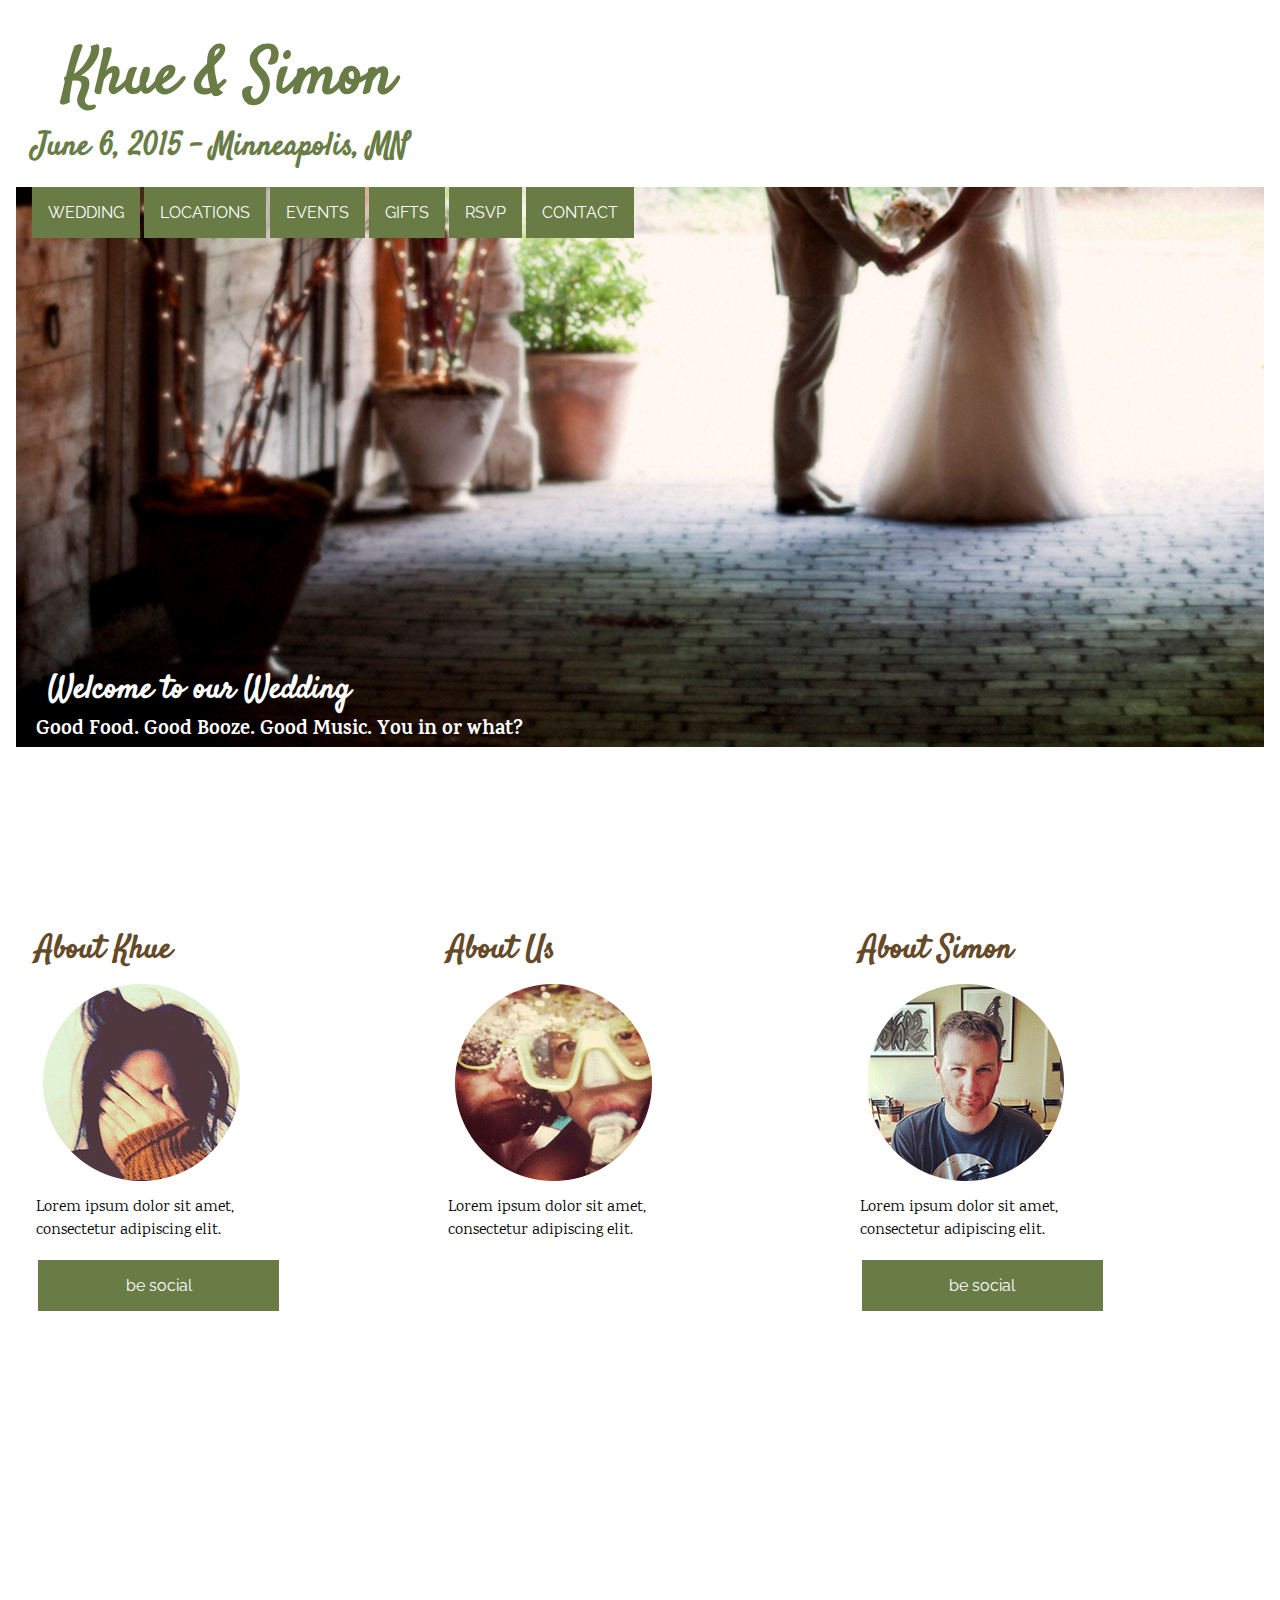
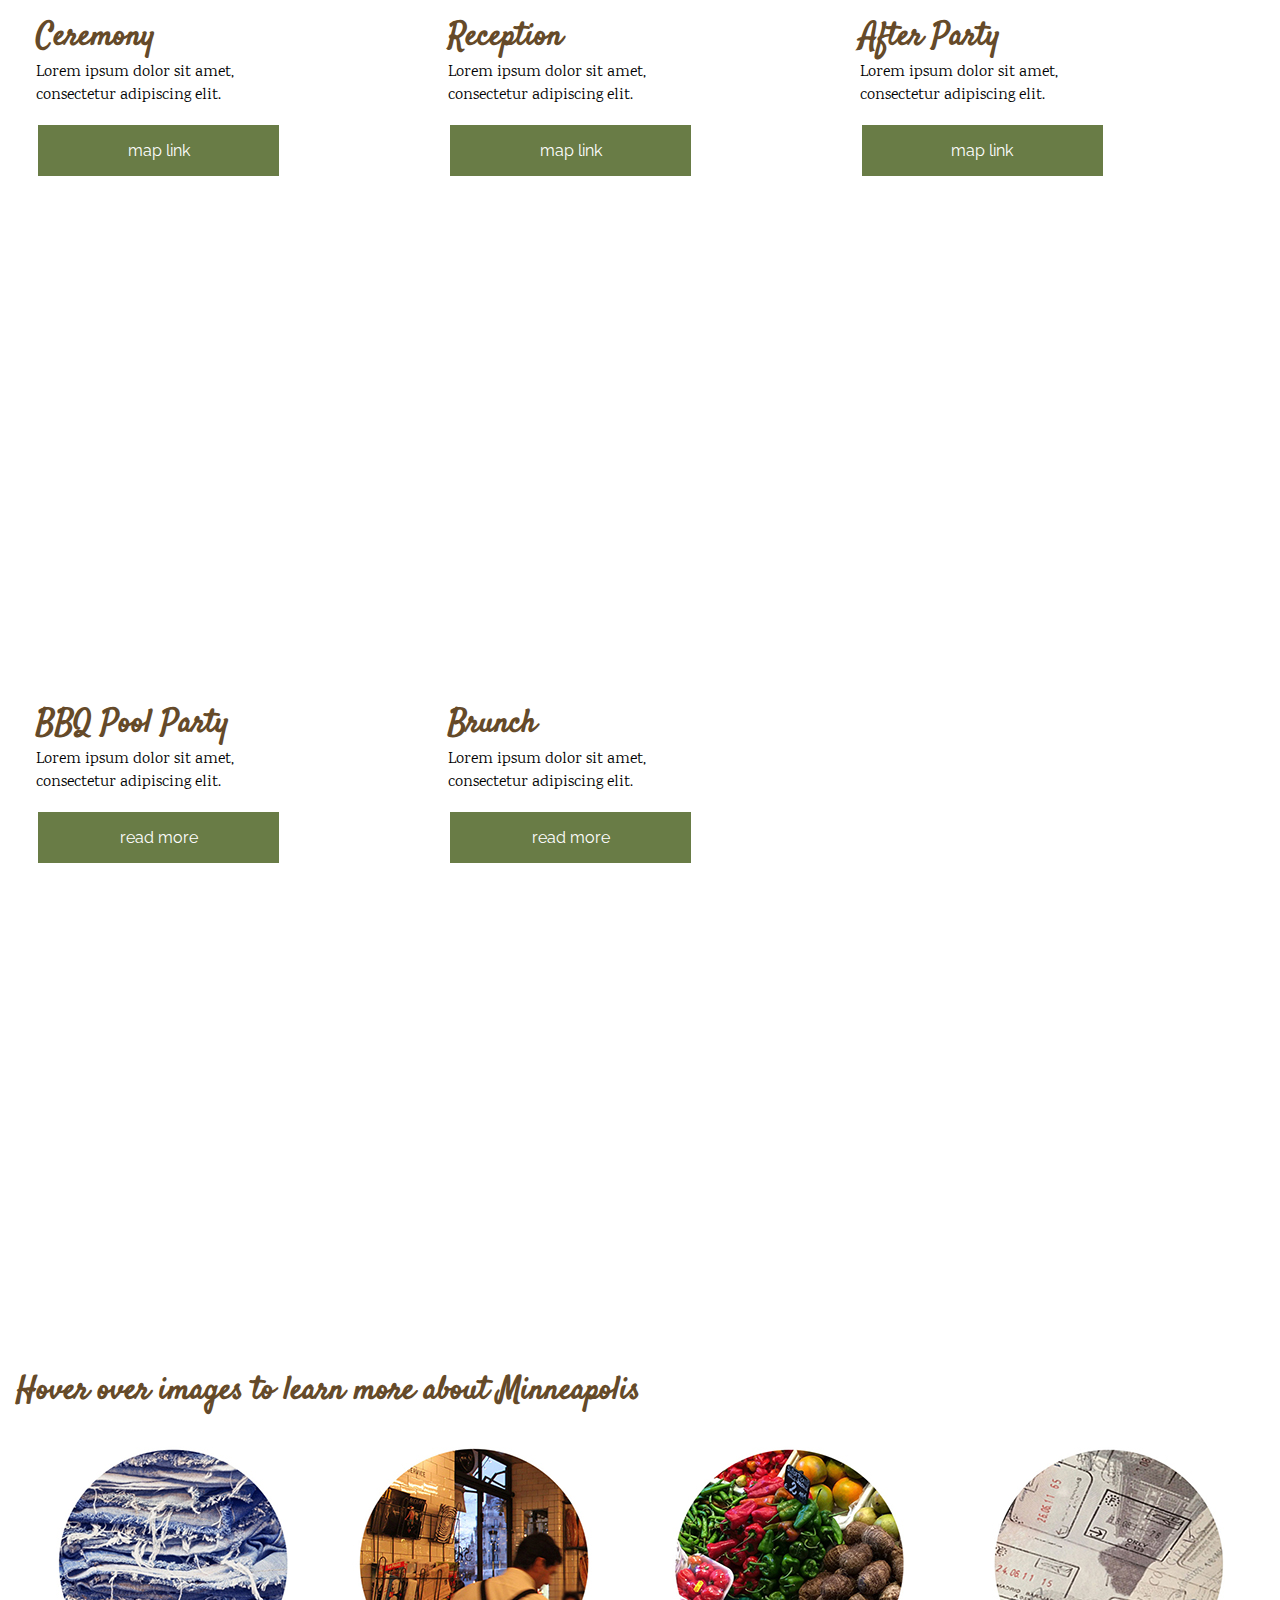
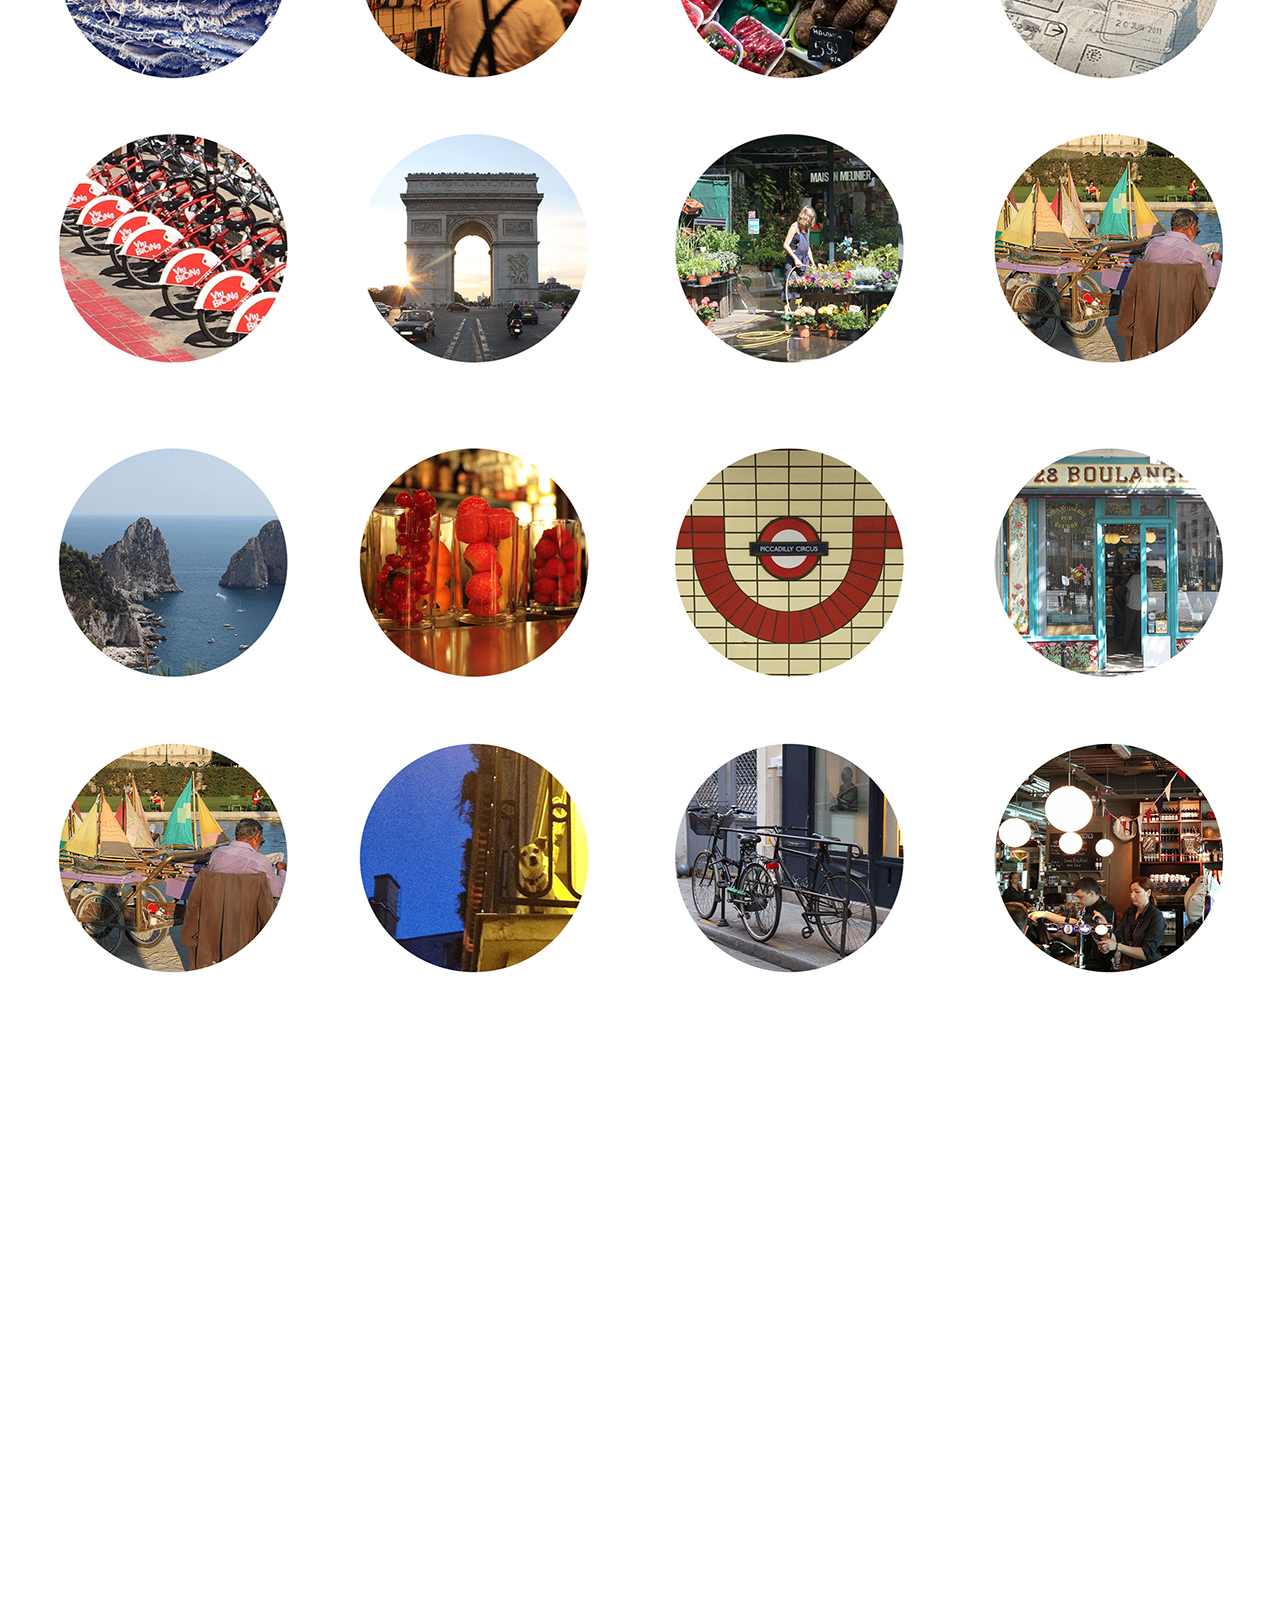
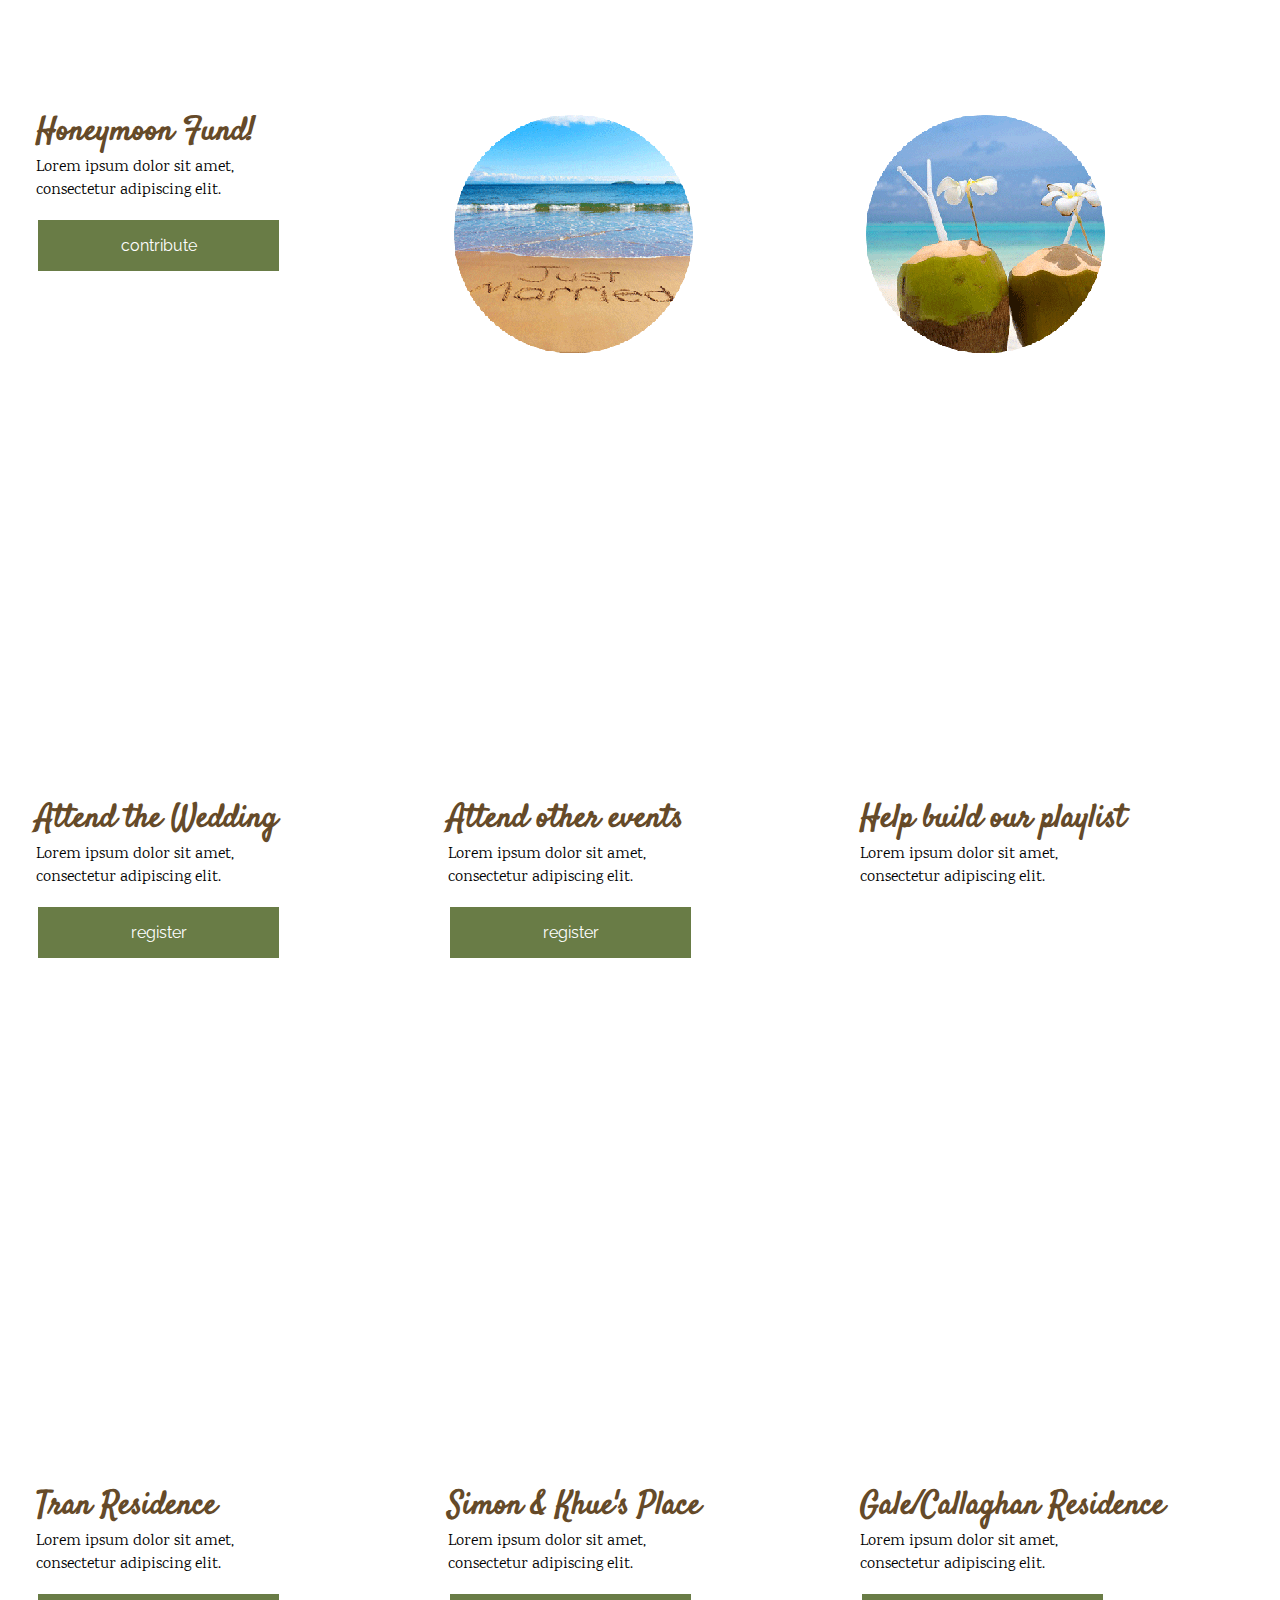
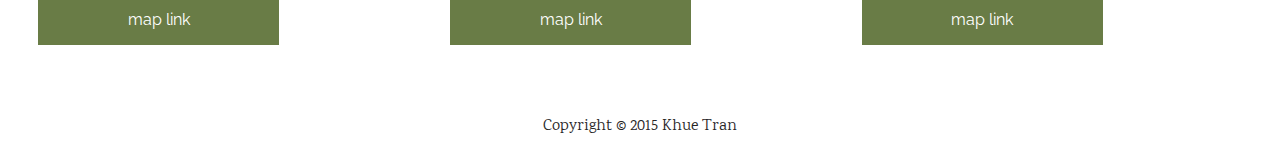
==== KhueTran/index.html @ f2c7f9d7 "Revert "html 3"" ====
<!DOCTYPE html>
<html>
<head>
	<title>Khue and Simon's Wedding Website</title>
	<link href="http://fonts.googleapis.com/css?family=Karma:400,700" rel="stylesheet" type="text/css">
	<link href="http://fonts.googleapis.com/css?family=Raleway:800,400" rel="stylesheet" type="text/css">
	<link href='http://fonts.googleapis.com/css?family=Satisfy' rel='stylesheet' type='text/css'>
	<link rel="stylesheet" type="text/css" href="css/style.css">

</head>

<header>
	<div id="logo">
	<h1>Khue & Simon</h1>
	<p><h2>June 6, 2015 - Minneapolis, MN</h2></p>
	</div>
</header>

<body>	
	<nav>
		<nav class="clearfix">
		<a href="#wedding">WEDDING</a>
		<a href="#locations">LOCATIONS</a>
		<a href="#events">EVENTS</a>	
		<a href="#gifts">GIFTS</a>
		<a href="#rsvp">RSVP</a>
		<a href="#contact">CONTACT</a>
	</nav>

	<section id="content">
		<div class="clearfix">
			<div class="banner" id="welcome">
				<h4>Welcome to our Wedding</h4>
				<p><h5>Good Food. Good Booze. Good Music. You in or what?</h5></p>
			</div>

		</div>
				<div class="feature" id="welcome1">	
					<h3>About Khue</h3>			
					<img src="css/circle_khue.png" alt="khue">
					<p>Lorem ipsum dolor sit amet, consectetur adipiscing elit.</p>
					<p><a href "#" alt="social link">be social</a></p>
				</div>	

	   		 	<div class="feature" id="welcome2">
	       			<h3>About Us</h3>
	       			<img src="css/circle_us.png" alt="us">			
					<p>Lorem ipsum dolor sit amet, consectetur adipiscing elit.</p>
	    		</div>

	   			<div class="feature" id="welcome3">
	       			<h3>About Simon</h3>	 
	       			<img src="css/circle_simon.png" alt="simon">     
					<p>Lorem ipsum dolor sit amet, consectetur adipiscing elit.</p>
					<p><a href "#" alt="social link">be social</a></p>
				</div>

			<div class="banner" id="wedding">
				<h4>Our Wedding</h4>
			</div>

				<div class="feature" id="wedding1">	
					<h3>Ceremony</h3>			
					<p>Lorem ipsum dolor sit amet, consectetur adipiscing elit.</p>
					<p><a href "#" alt="maplink">map link</a></p>			
				</div>	

	   		 	<div class="feature" id="wedding2">
	       			<h3>Reception</h3>			
					<p>Lorem ipsum dolor sit amet, consectetur adipiscing elit.</p>
					<p><a href "#" alt="maplink">map link</a></p>
	   		 	</div>

	    		<div class="feature" id="wedding3">
	      	 		<h3>After Party</h3>	      
					<p>Lorem ipsum dolor sit amet, consectetur adipiscing elit.</p>
					<p><a href "#" alt="maplink">map link</a></p>
				</div>

			<div class="banner" id="events">
				<h4>Additional Events</h4>
			</div>

				<div class="feature" id="events1">	
					<h3>BBQ Pool Party</h3>			
					<p>Lorem ipsum dolor sit amet, consectetur adipiscing elit.</p>
					<p><a href "/#" alt="read more">read more</a></p>
				</div>	

	    		<div class="feature" id="events2">
	      		 	<h3>Brunch</h3>			
					<p>Lorem ipsum dolor sit amet, consectetur adipiscing elit.</p>
					<p><a href "#" alt="read more">read more</a></p> 
	    		</div>

			<div class="banner" id="locations">
				<h4>Discover Minneapolis</h4>
			</div>
				
				<div>
					<h3>Hover over images to learn more about Minneapolis</h3>
					<img src="css/locations_moodboard.jpg" alt="locations">
				</div>
		
			<div class="banner" id="gifts">
				<h4>Gift Registry</h4>
			</div>

				<div class="feature" id=gifts1>	
					<h3>Honeymoon Fund!</h3>			
					<p>Lorem ipsum dolor sit amet, consectetur adipiscing elit.</p>
					<p><a href "#" alt="contribute">contribute</a></p>
				</div>	

	   			<div class="feature" id=gifts2>		
	       			<img src="css/just_married.png" alt="just married">
	    		</div>

	  		<div class="feature" id=gifts3>	
	      		<img src="css/coconut_water.png" alt="coconut water">
			</div>

			<div class="banner" id="rsvp">
				<h4>RSVP to Attend</h4>
			</div>
			
				<div class="feature" id="rsvp1">	
					<h3>Attend the Wedding</h3>			
					<p>Lorem ipsum dolor sit amet, consectetur adipiscing elit.</p>
					<p><a href "#" alt="register">register</a></p>
				</div>	

	    		<div class="feature" id="rsvp2">
	      	 		<h3>Attend other events</h3>			
					<p>Lorem ipsum dolor sit amet, consectetur adipiscing elit.</p>
					<p><a href "#" alt="register">register</a></p> 
	   			</div>

	    		<div class="feature" id="rsvp3">
	      			<h3>Help build our playlist</h3>	      
					<p>Lorem ipsum dolor sit amet, consectetur adipiscing elit.<iframe src="https://embed.spotify.com/follow/1/?uri=spotify:artist:1vCWHaC5f2uS3yhpwWbIA6&size=detail&theme=light" width="300" height="56" scrolling="no" frameborder="0" style="border:none; overflow:hidden;" allowtransparency="true"></iframe></p>
				</div>

			<div class="banner" id="contact">
				<h4>Contact Us</h4>
			</div>

				<div class="feature" id="contact1">	
					<h3>Tran Residence</h3>			
					<p>Lorem ipsum dolor sit amet, consectetur adipiscing elit.</p>
					<p><a href "#" alt="map link">map link</a></p>
				</div>	

	   			 <div class="feature" id="contact2">
	       			<h3>Simon & Khue's Place</h3>			
					<p>Lorem ipsum dolor sit amet, consectetur adipiscing elit.</p>
					<p><a href "#" alt="map link">map link</a></p>
	    		</div>

	    		<div class="feature" id="contact3">
	       			<h3>Gale/Callaghan Residence</h3>	      
					<p>Lorem ipsum dolor sit amet, consectetur adipiscing elit.</p>
					<p><a href "#" alt="map link">map link</a></p>
				</div>
		</section>

</body>

<footer>
Copyright © 2015 Khue Tran
</footer>

</html>
---- KhueTran/css/style.css ----
* {margin:0;padding:0;box-sizing:border-box;}

body {
	color:#272525;
	font-size: 16px;
	font-family: 'Karma', serif;
}

#logo {
	display: block;
	max-width: 33%;
	margin-top: 2em;
}

h1 {
	font-size: 4em;
	font-style: bold;
	font-family: 'Satisfy', sans-serif;
	color:#697C46;
	margin: 0 0 0 1em;
	float: left;
}


h2 {
	font-size: 2em;
	color: #697C46;
	font-family: 'Satisfy', sans-serif;
	margin: 0 0 0 1em;
	float: left;
}

h3 { 
	font-size: 2em;
	color:#654A29;
	font-family: 'Satisfy', sans-serif;
}

h4 { 
	font-size: 2em;
	color:#fff;
	font-family: 'Satisfy', sans-serif;
	margin: 0 0 0 1em;
}

h5 { 
	font-size: 1.25em;
	color:#fff;
	font-family: 'Karma', serif;
	margin: 0 0 0 1em;
}

nav {
	display: block;
	float: left;
	margin: 1em;
	clear:both;
}

nav a {
	text-decoration: none;
	text-align: center;
	background-color: #697C46;
	padding: 1em;
	color: white;
	font-family: 'Raleway', sans-serif;
	font-size: 1em;
}

nav a:hover {
	background-color:rgba(105, 124, 70, 0.6);
	color:black;
	text-decoration: none;
}

p {
	font-family: 'Karma', serif;
	width: 66%;
	color:black;
}

a {
	text-decoration: none;
	text-align: center;
	background-color: #697C46;
	padding: 1em;
	color: white;
	font-family: 'Raleway', sans-serif;
	font-size: 1em;
	margin-top: 1em;
}
.feature {
	display: block;
	float: left;
	width: 33%;
	padding: 20px;
	border:1em;
	color:white;
	margin-bottom: 3em;

}

.feature a {
	border:.15em #fff solid;
	color:#fff;
	display:block;
	padding:1em 0;
	text-align:center;
	text-decoration:none;
	clear:both;
}

#welcome {
	background: url("welcome.jpg")no-repeat;
	background-size: cover;
	padding-top: 30em;
	margin-bottom: 10em;
}

#wedding {
	background-image: url("wedding.jpg")no-repeat;
	background-size: auto;
	padding-top: 30em;
	margin-bottom: 10em;
}

#events {
	background-image: url("events.jpg")no-repeat;
	background-size: cover;
	padding-top: 30em;
	margin-bottom: 10em;
}

#locations {
	background-image: url("locations.jpg")no-repeat;
	background-size: cover;
	padding-top: 30em;
	margin-bottom: 10em;
}

#gifts {
	background-image: url("gifts.jpg")no-repeat;
	background-size: cover;
	padding-top: 30em;
	margin-bottom: 10em;
}

#rsvp {
	background-image: url("rsvp.jpg")no-repeat;
	background-size: cover;
	padding-top: 30em;
	margin-bottom: 10em;
}

#contact {
	background-image: url("contact.jpg")no-repeat;
	padding-top: 30em;
	margin-bottom: 10em;
}

a:hover {
	background-color:#03D8B1;
	color:black;
	text-decoration: none;
}

Footer {
	text-align: center;
	text-decoration: lowercase;
} 

.clearfix:after {
  visibility: hidden;
  display: block;
  font-size: 0;
  content: " ";
  clear: both;
  height: 0;
}
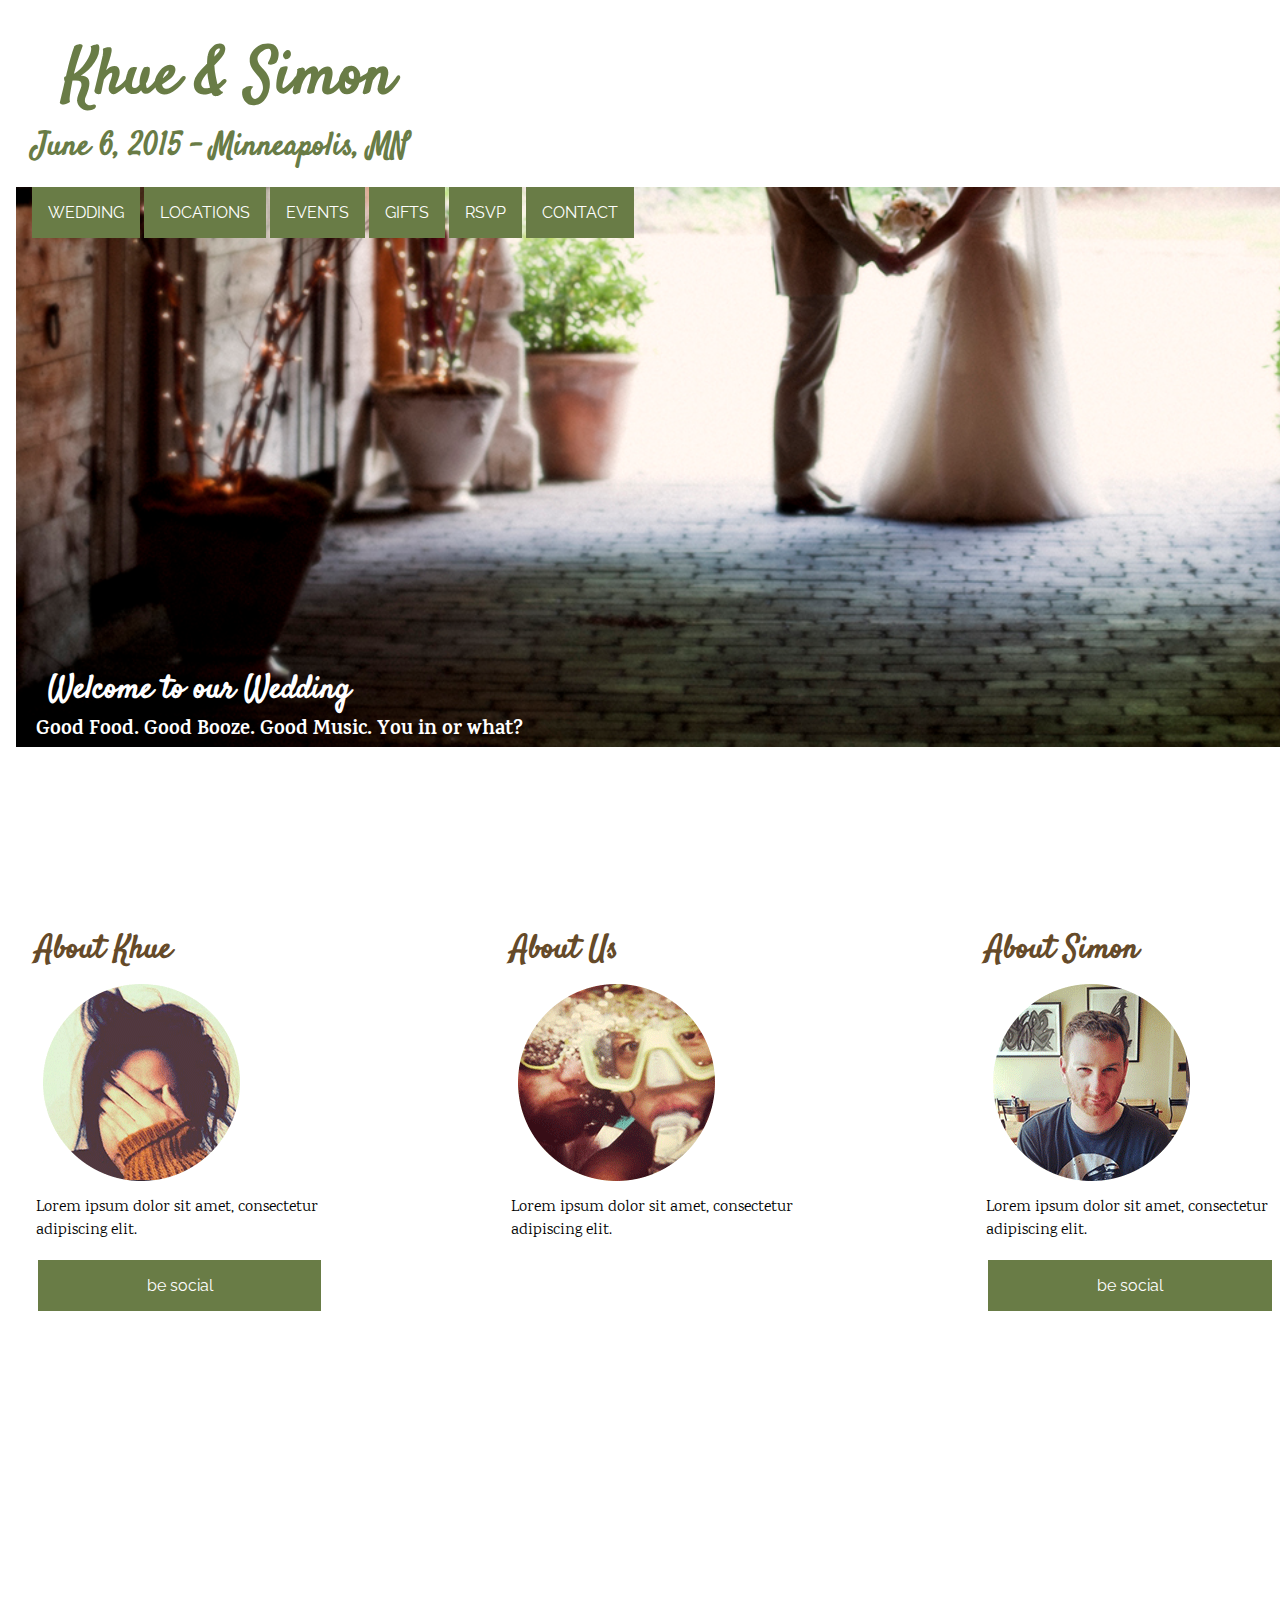
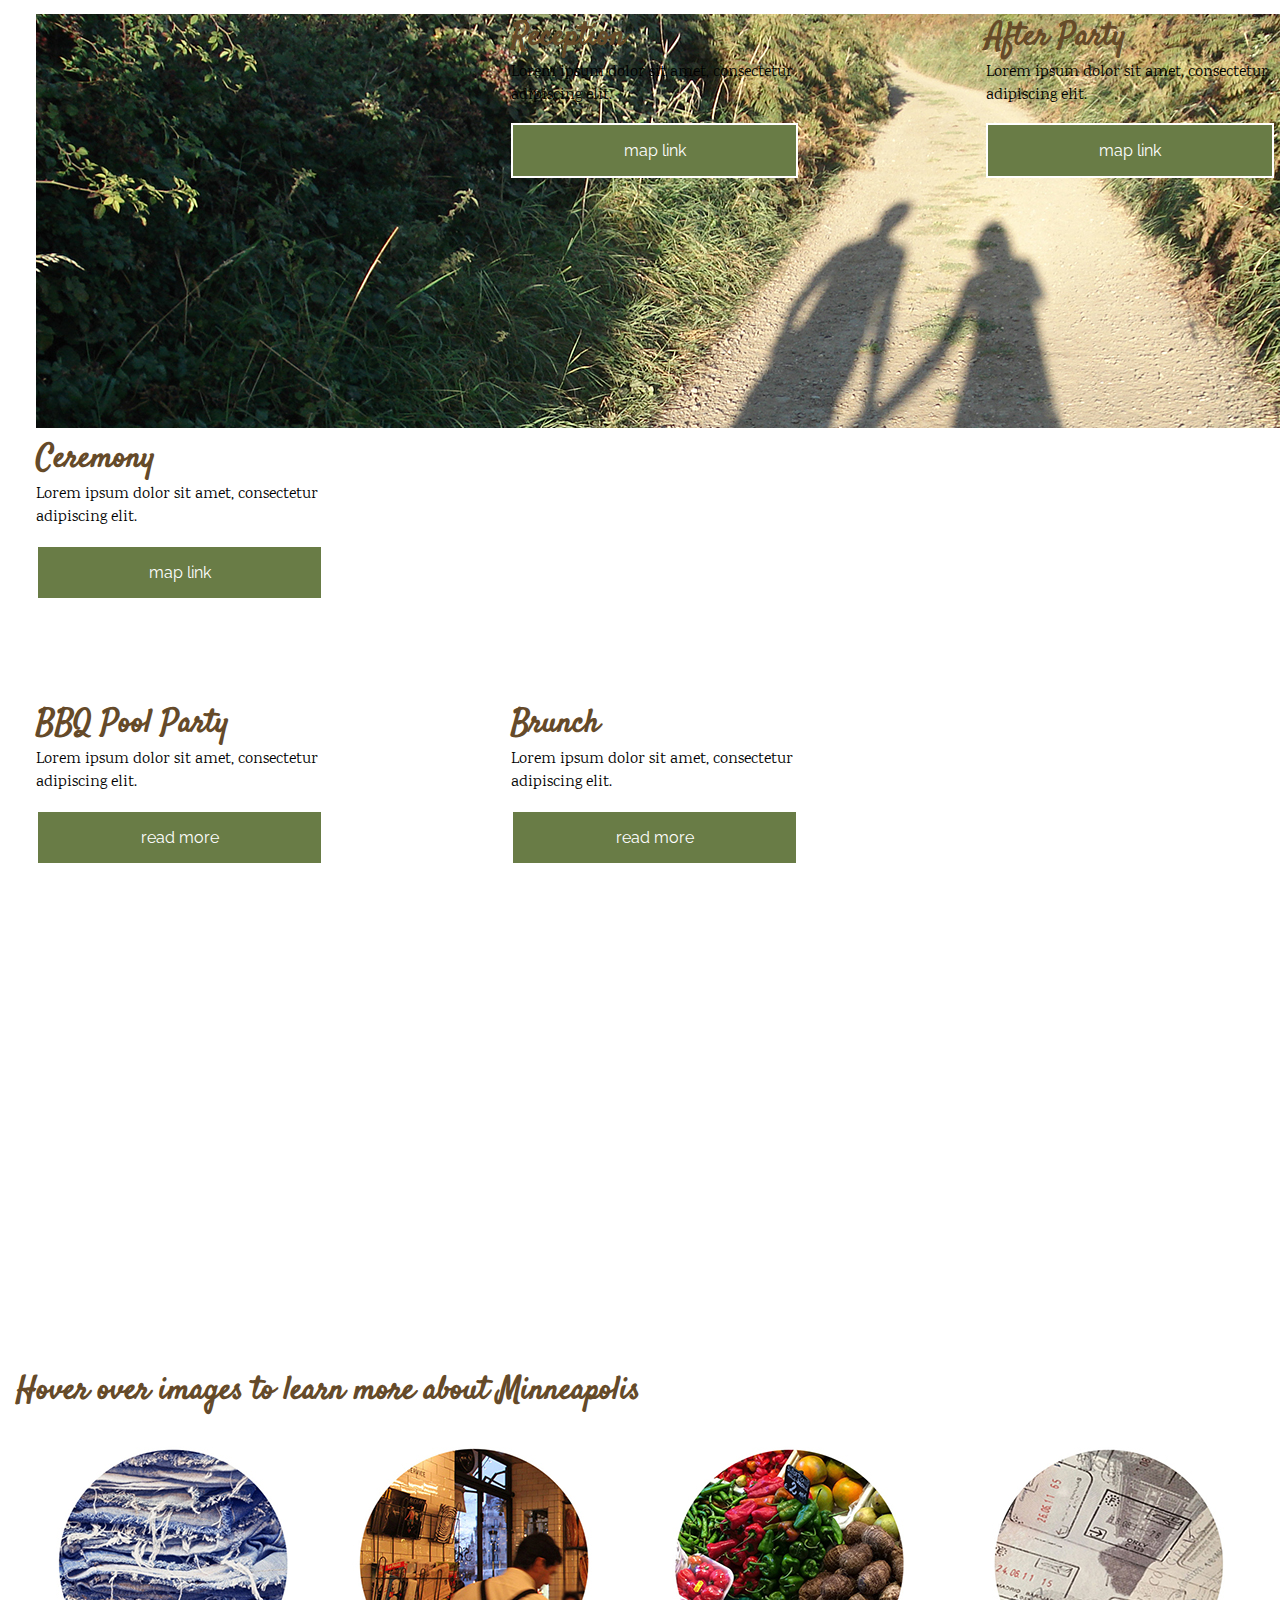
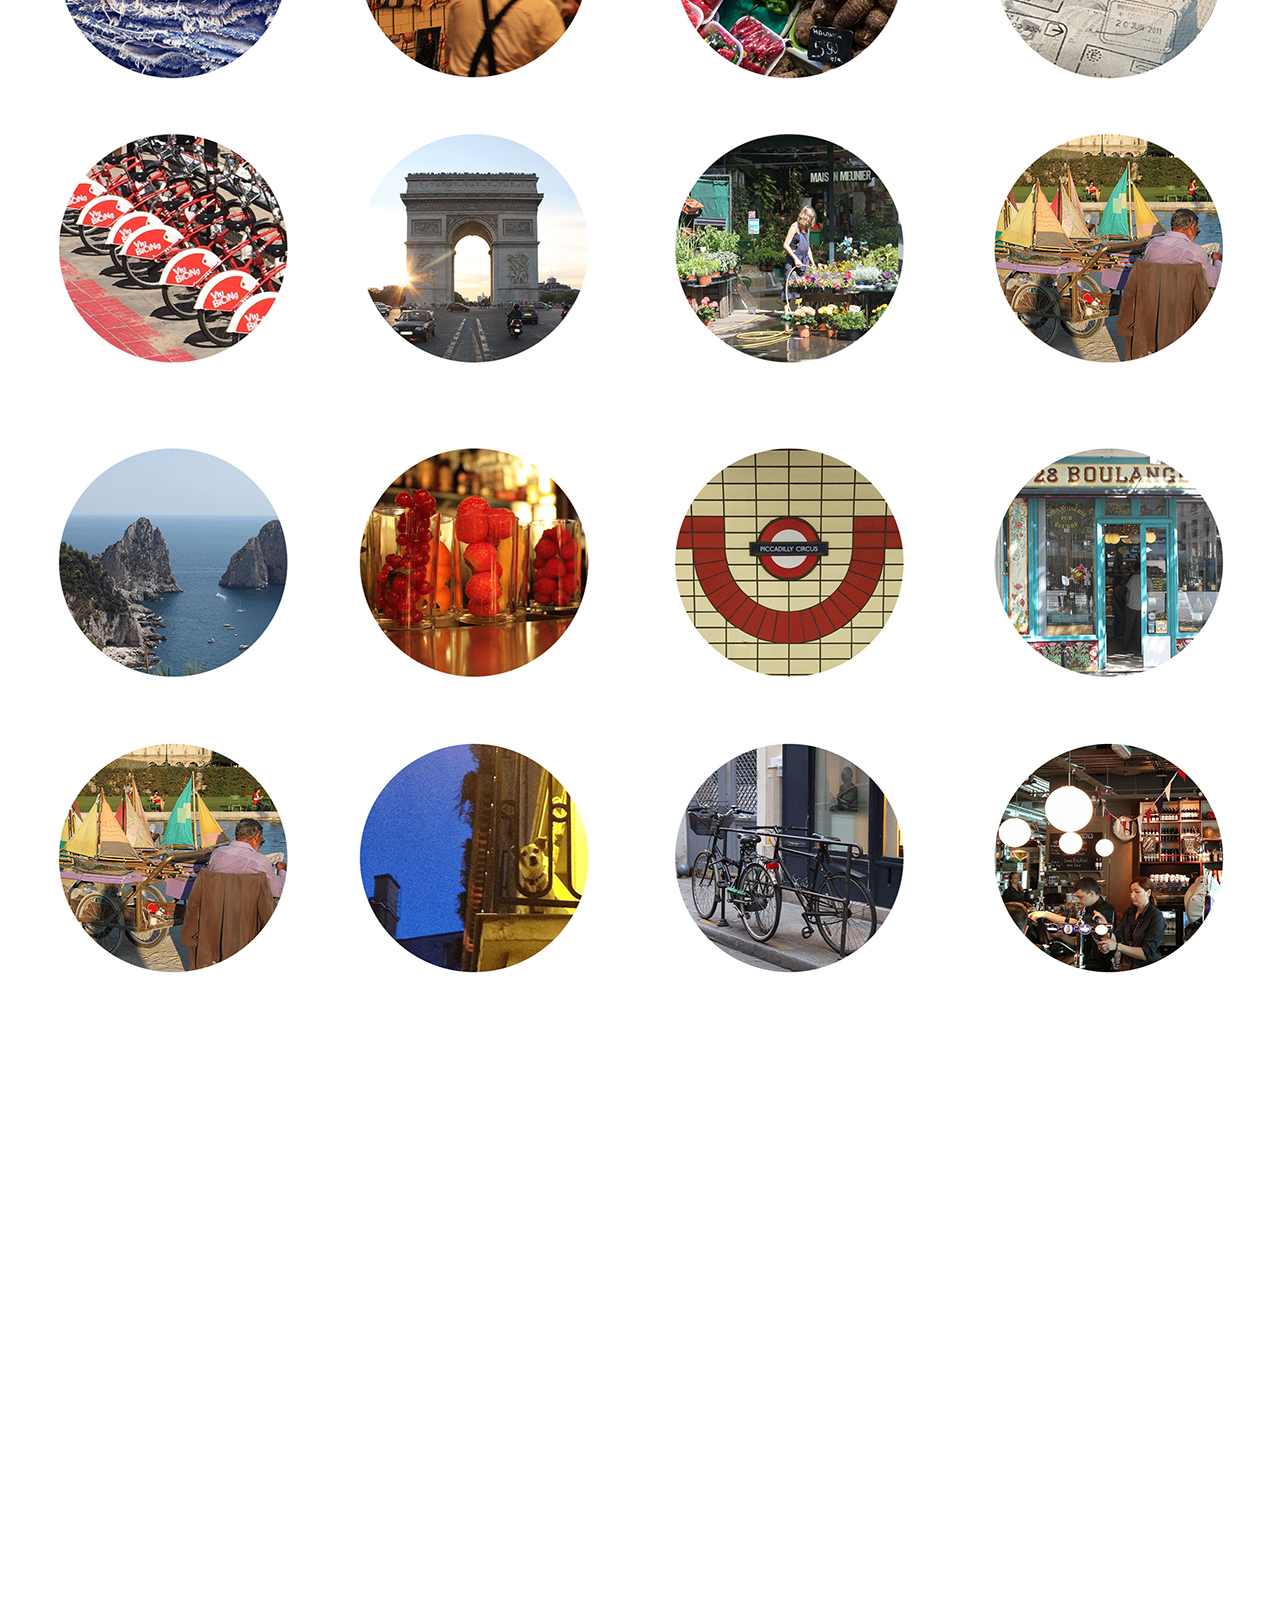
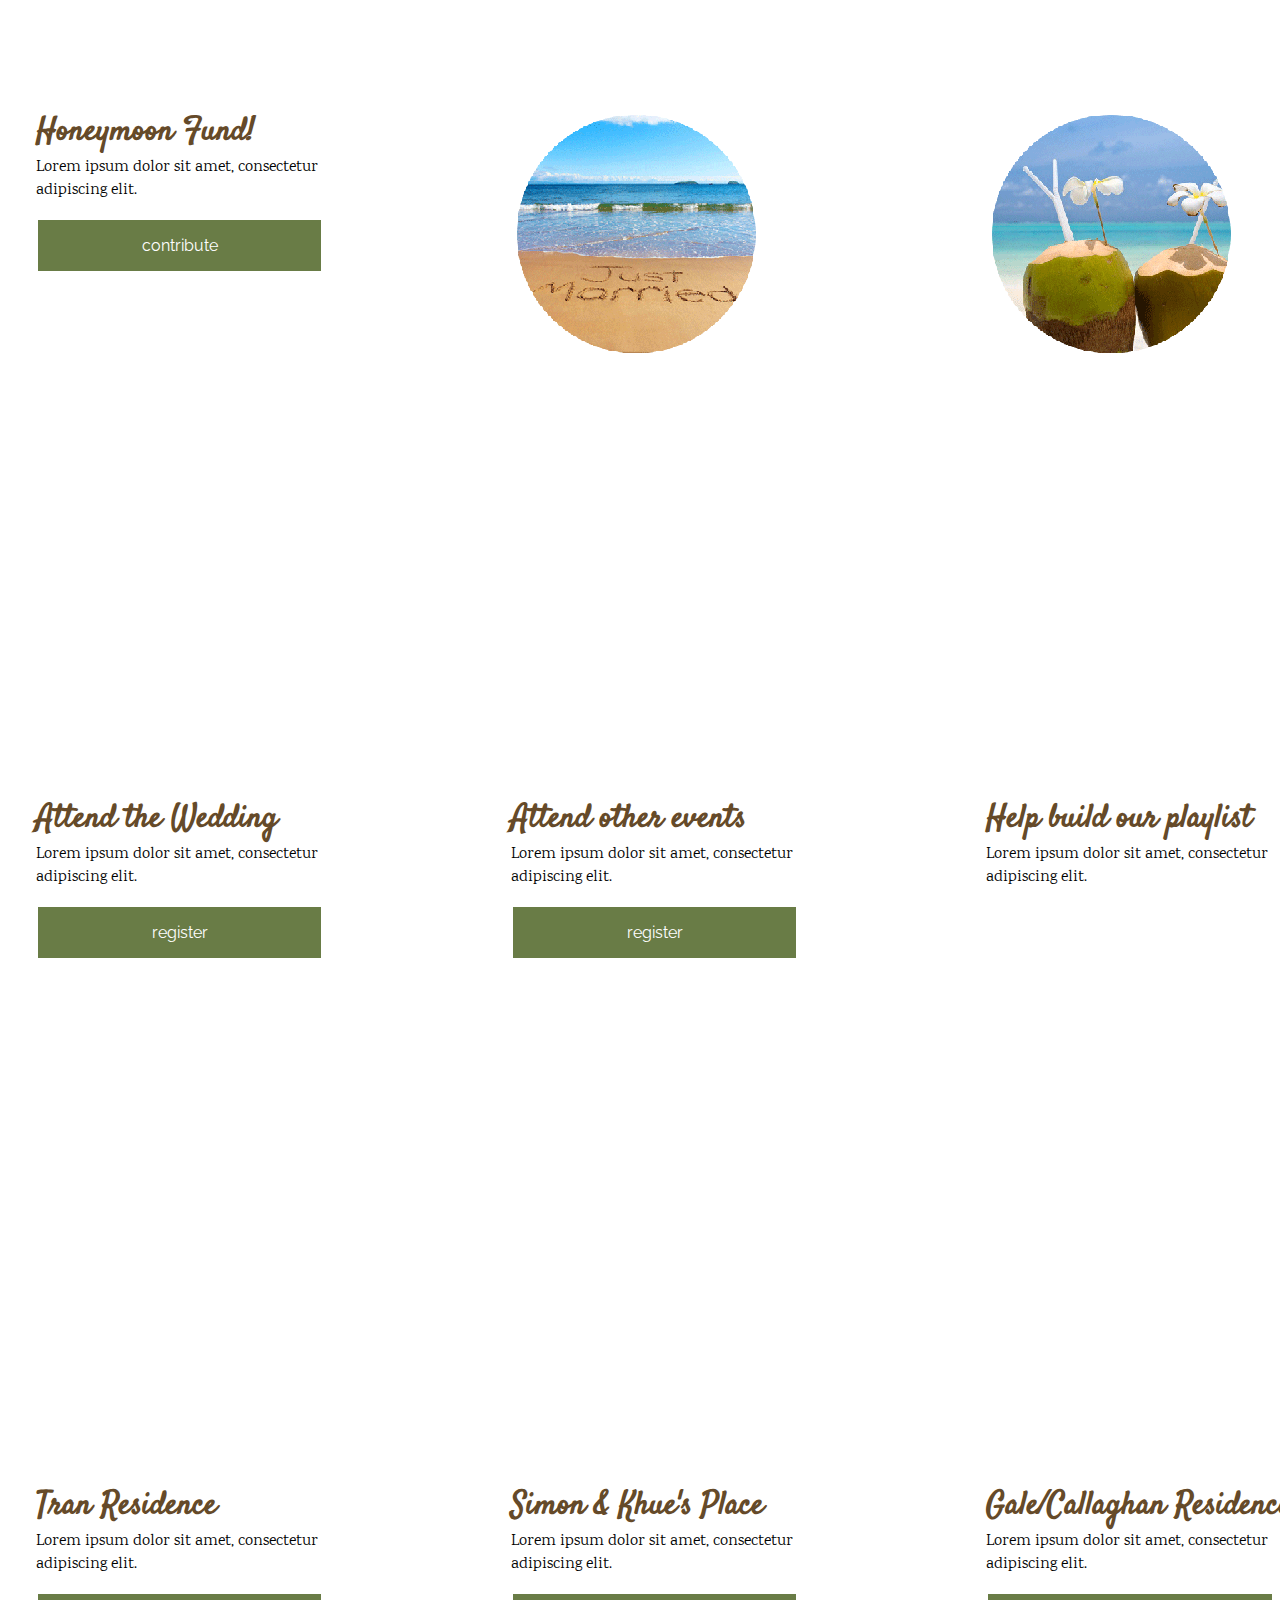
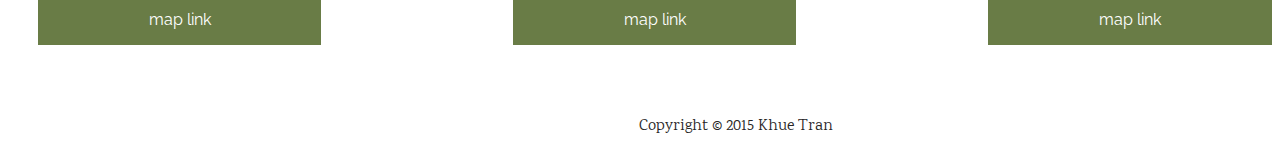
==== commit 4e3ae6bd: "html 4" ====
--- a/KhueTran/index.html
+++ b/KhueTran/index.html
@@ -61,6 +61,7 @@
 			</div>
 
 				<div class="feature" id="wedding1">	
+					<img src="css/wedding.jpg" alt="wedding">
 					<h3>Ceremony</h3>			
 					<p>Lorem ipsum dolor sit amet, consectetur adipiscing elit.</p>
 					<p><a href "#" alt="maplink">map link</a></p>			
--- a/KhueTran/css/style.css
+++ b/KhueTran/css/style.css
@@ -54,7 +54,6 @@
 	display: block;
 	float: left;
 	margin: 1em;
-	clear:both;
 }
 
 nav a {
@@ -111,6 +110,7 @@
 }
 
 #welcome {
+	display: block;
 	background: url("welcome.jpg")no-repeat;
 	background-size: cover;
 	padding-top: 30em;
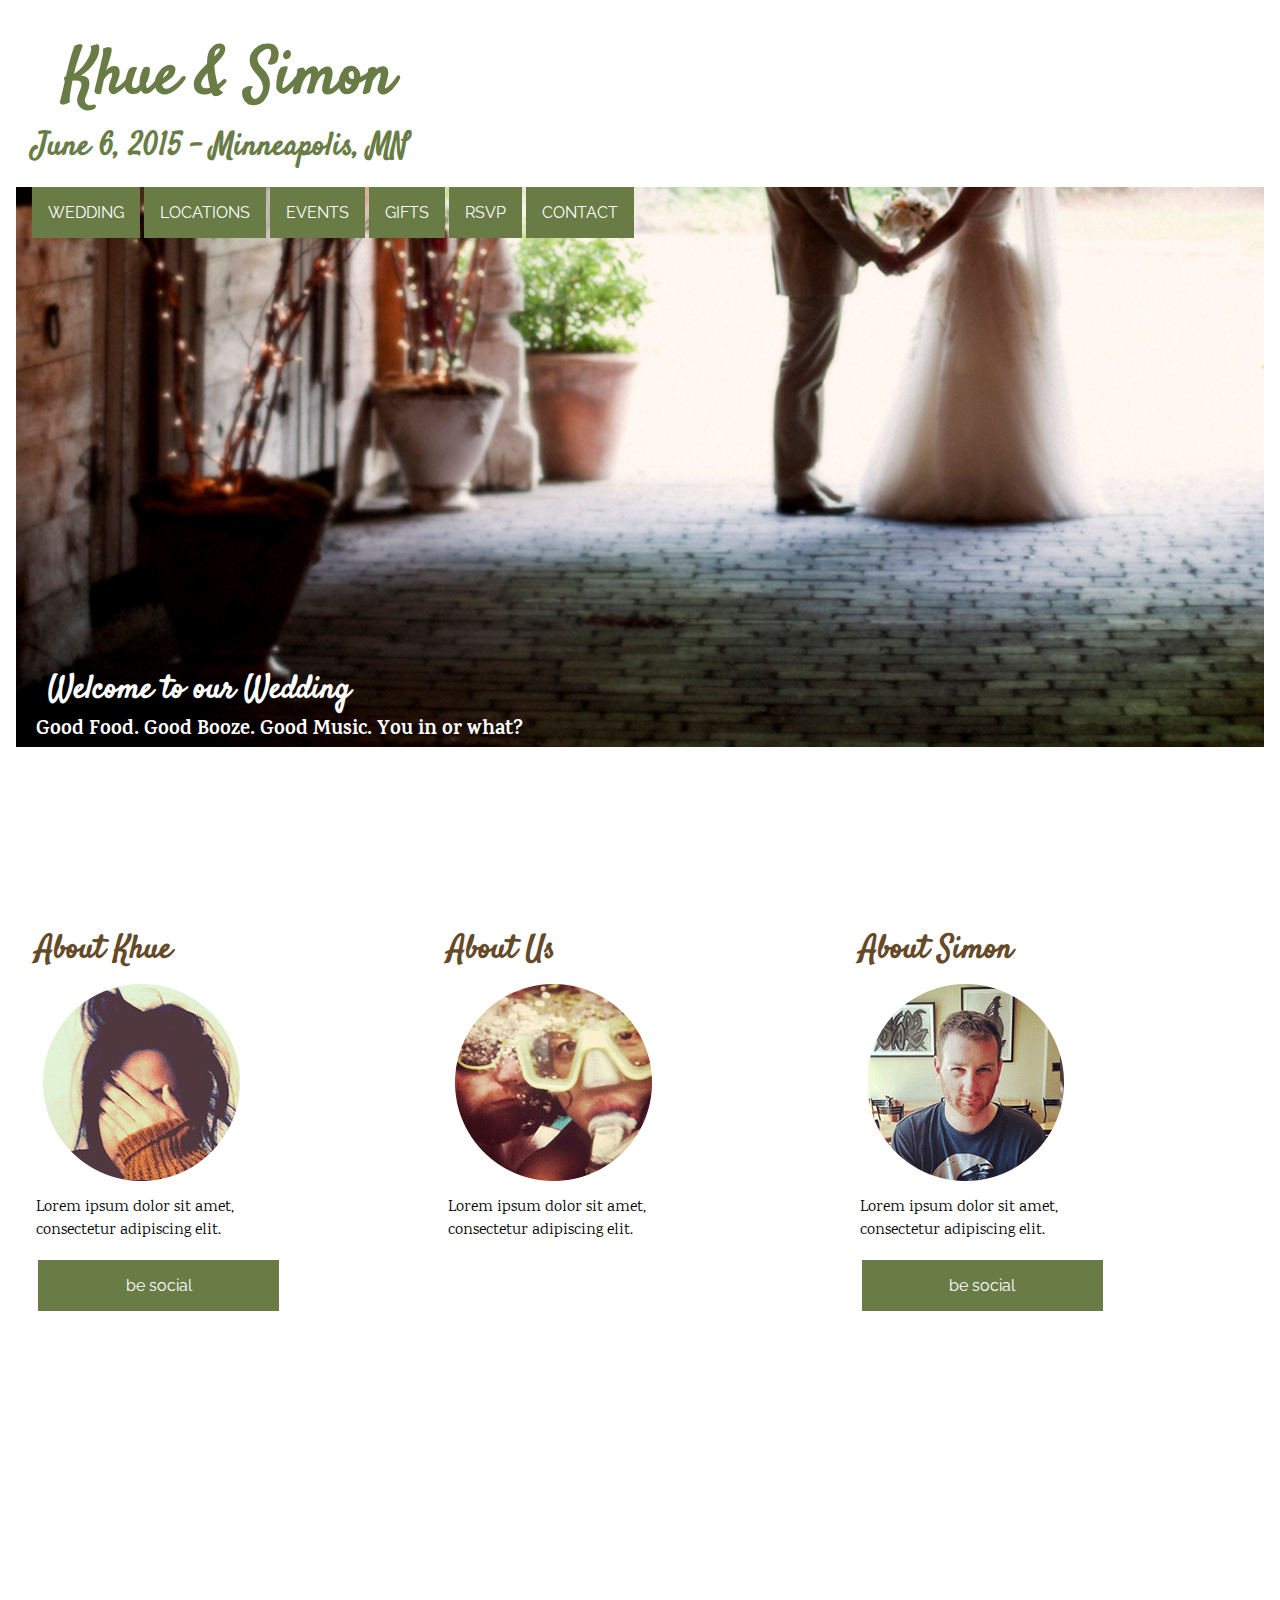
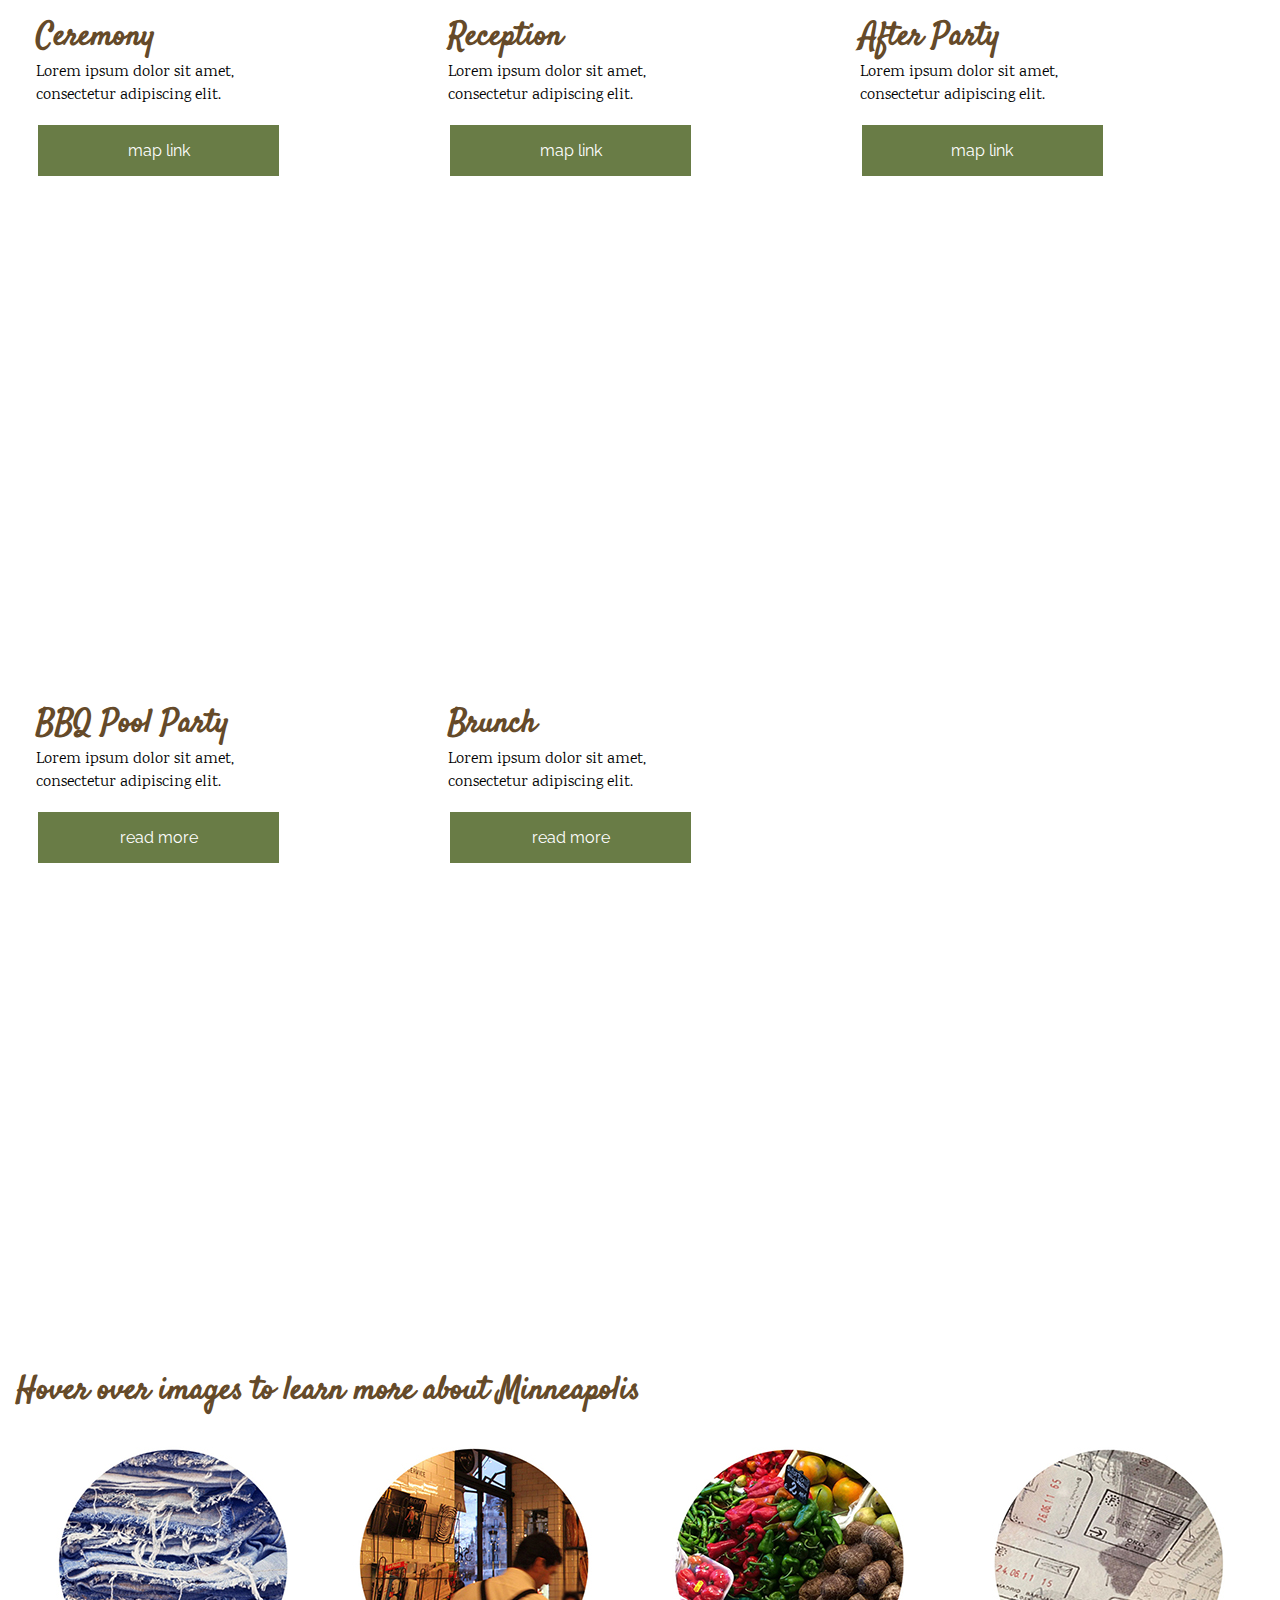
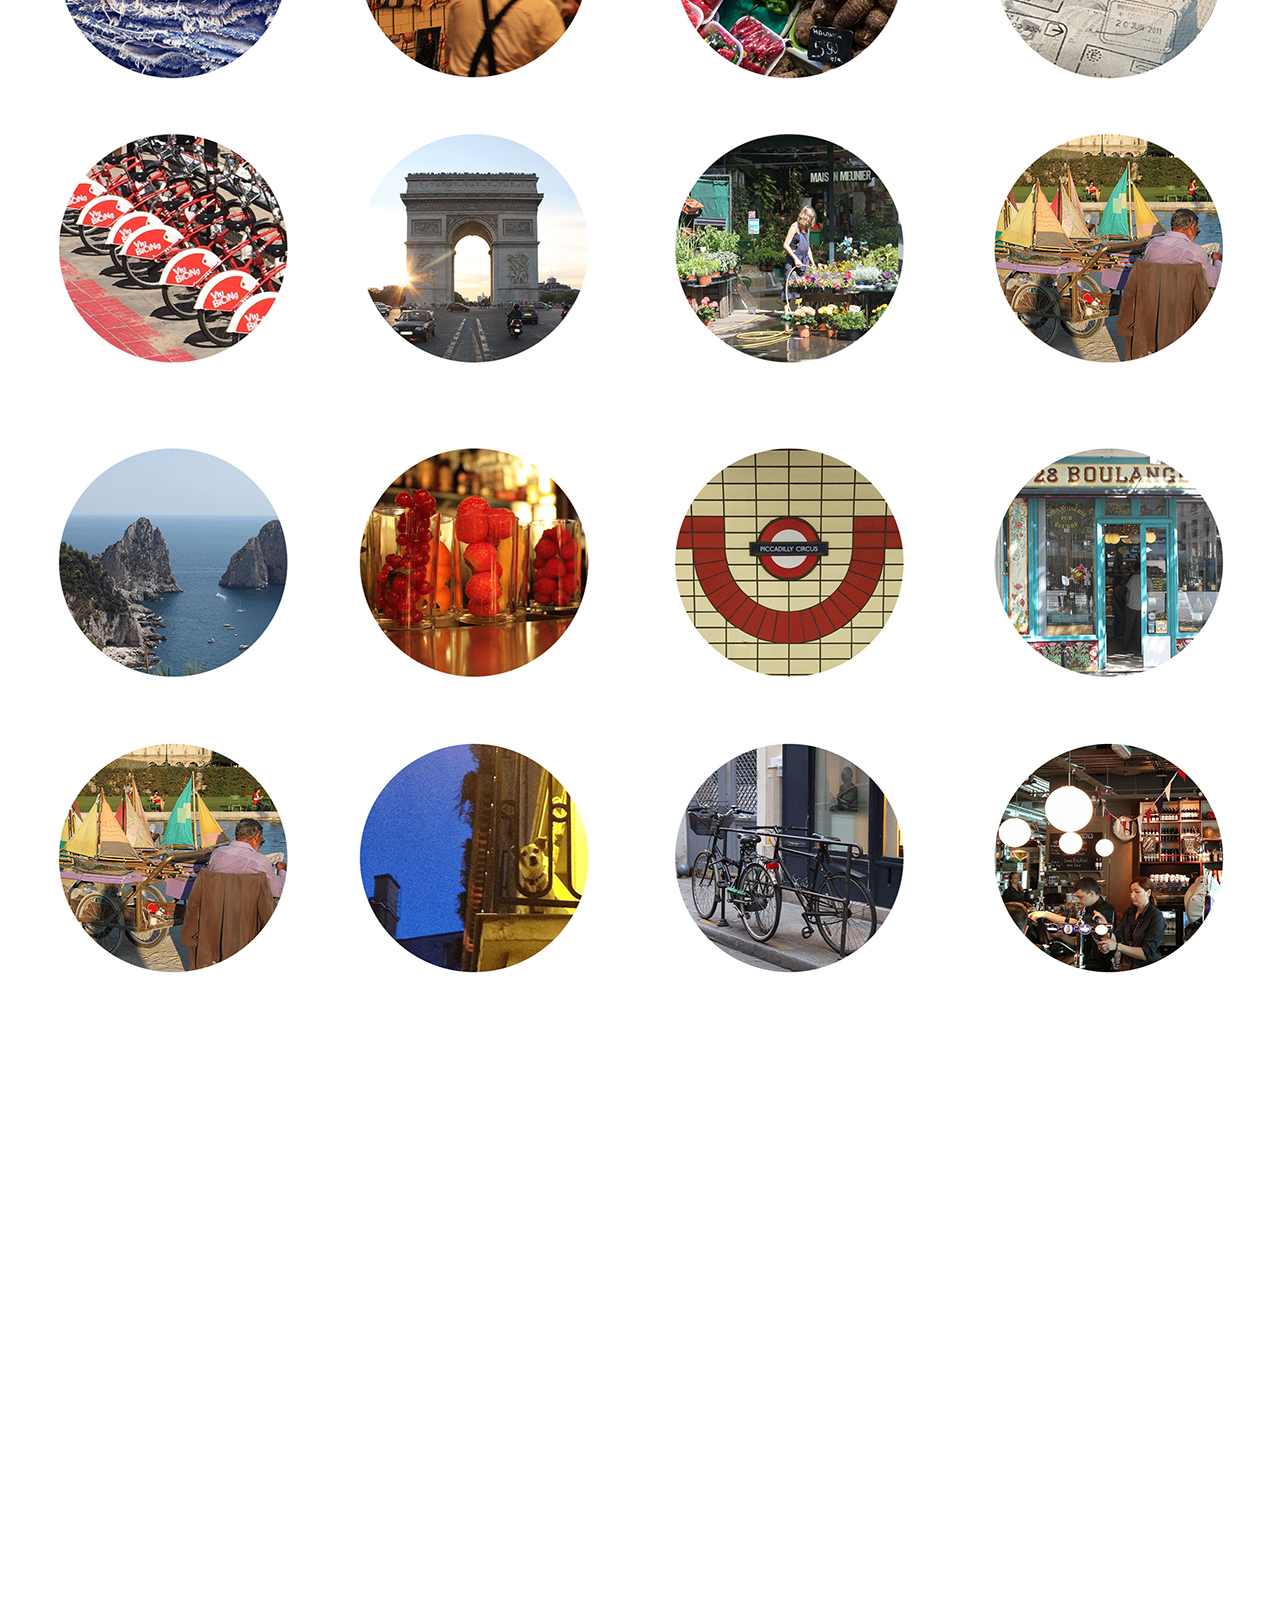
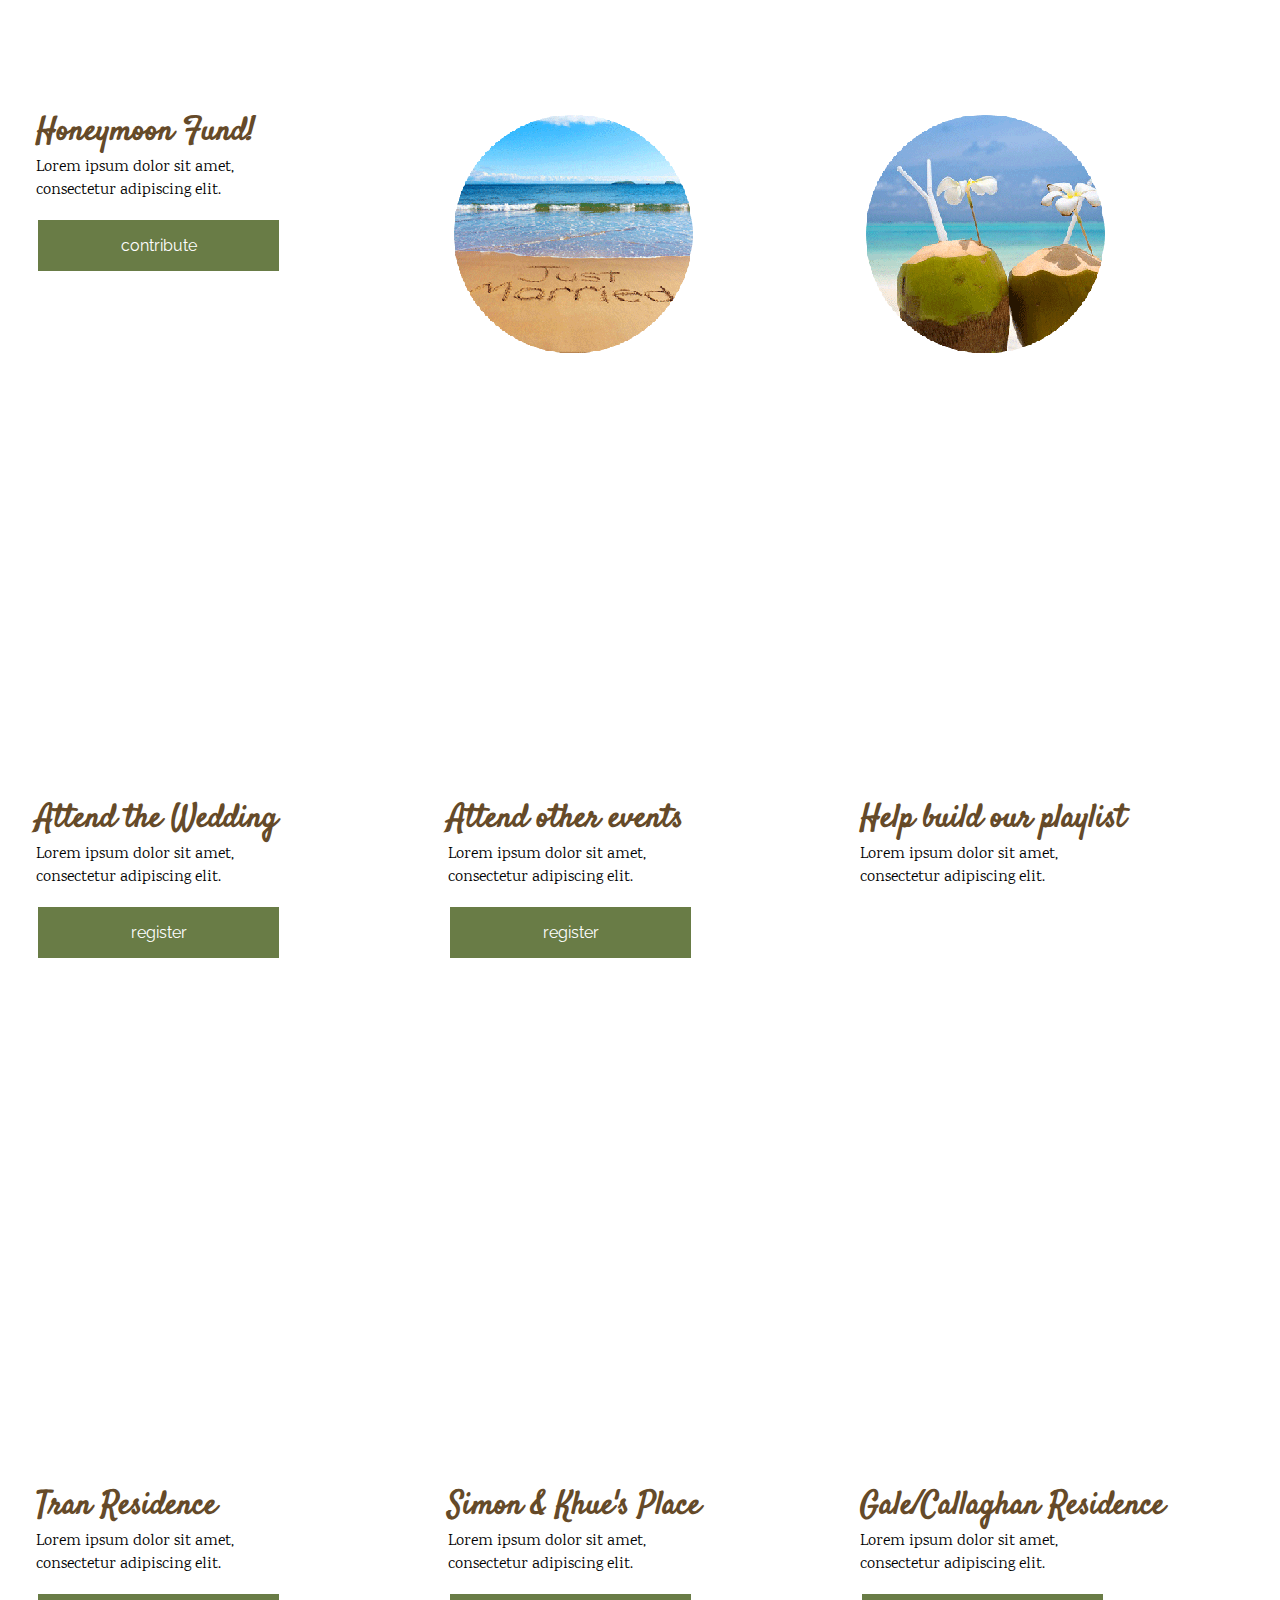
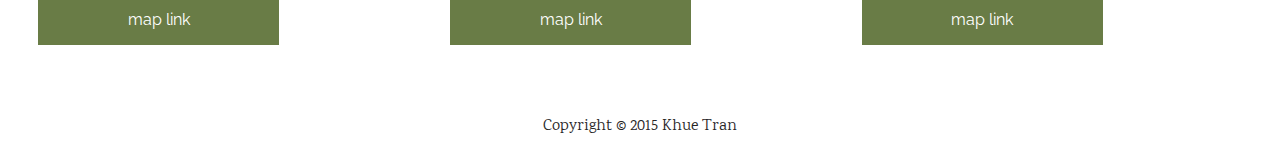
==== commit cc53bb7c: "Revert "html 4"" ====
--- a/KhueTran/index.html
+++ b/KhueTran/index.html
@@ -61,7 +61,6 @@
 			</div>
 
 				<div class="feature" id="wedding1">	
-					<img src="css/wedding.jpg" alt="wedding">
 					<h3>Ceremony</h3>			
 					<p>Lorem ipsum dolor sit amet, consectetur adipiscing elit.</p>
 					<p><a href "#" alt="maplink">map link</a></p>			
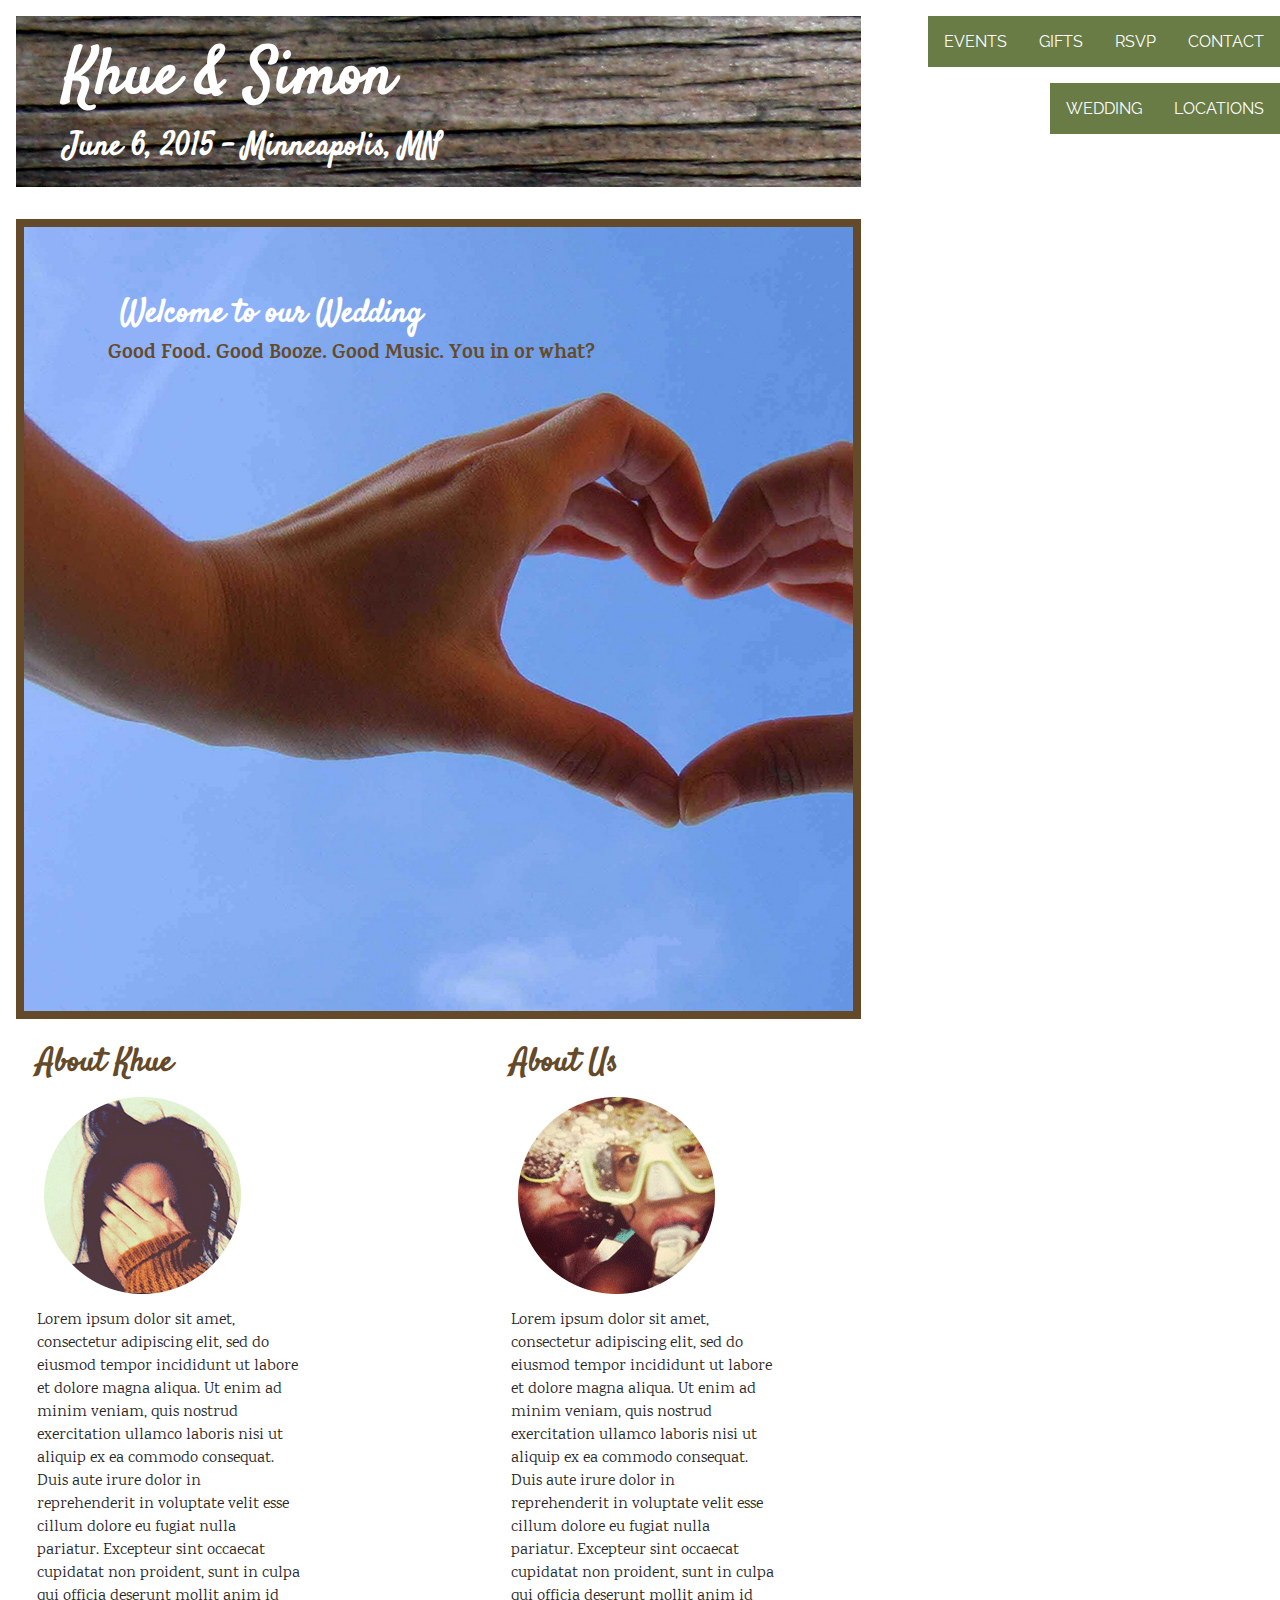
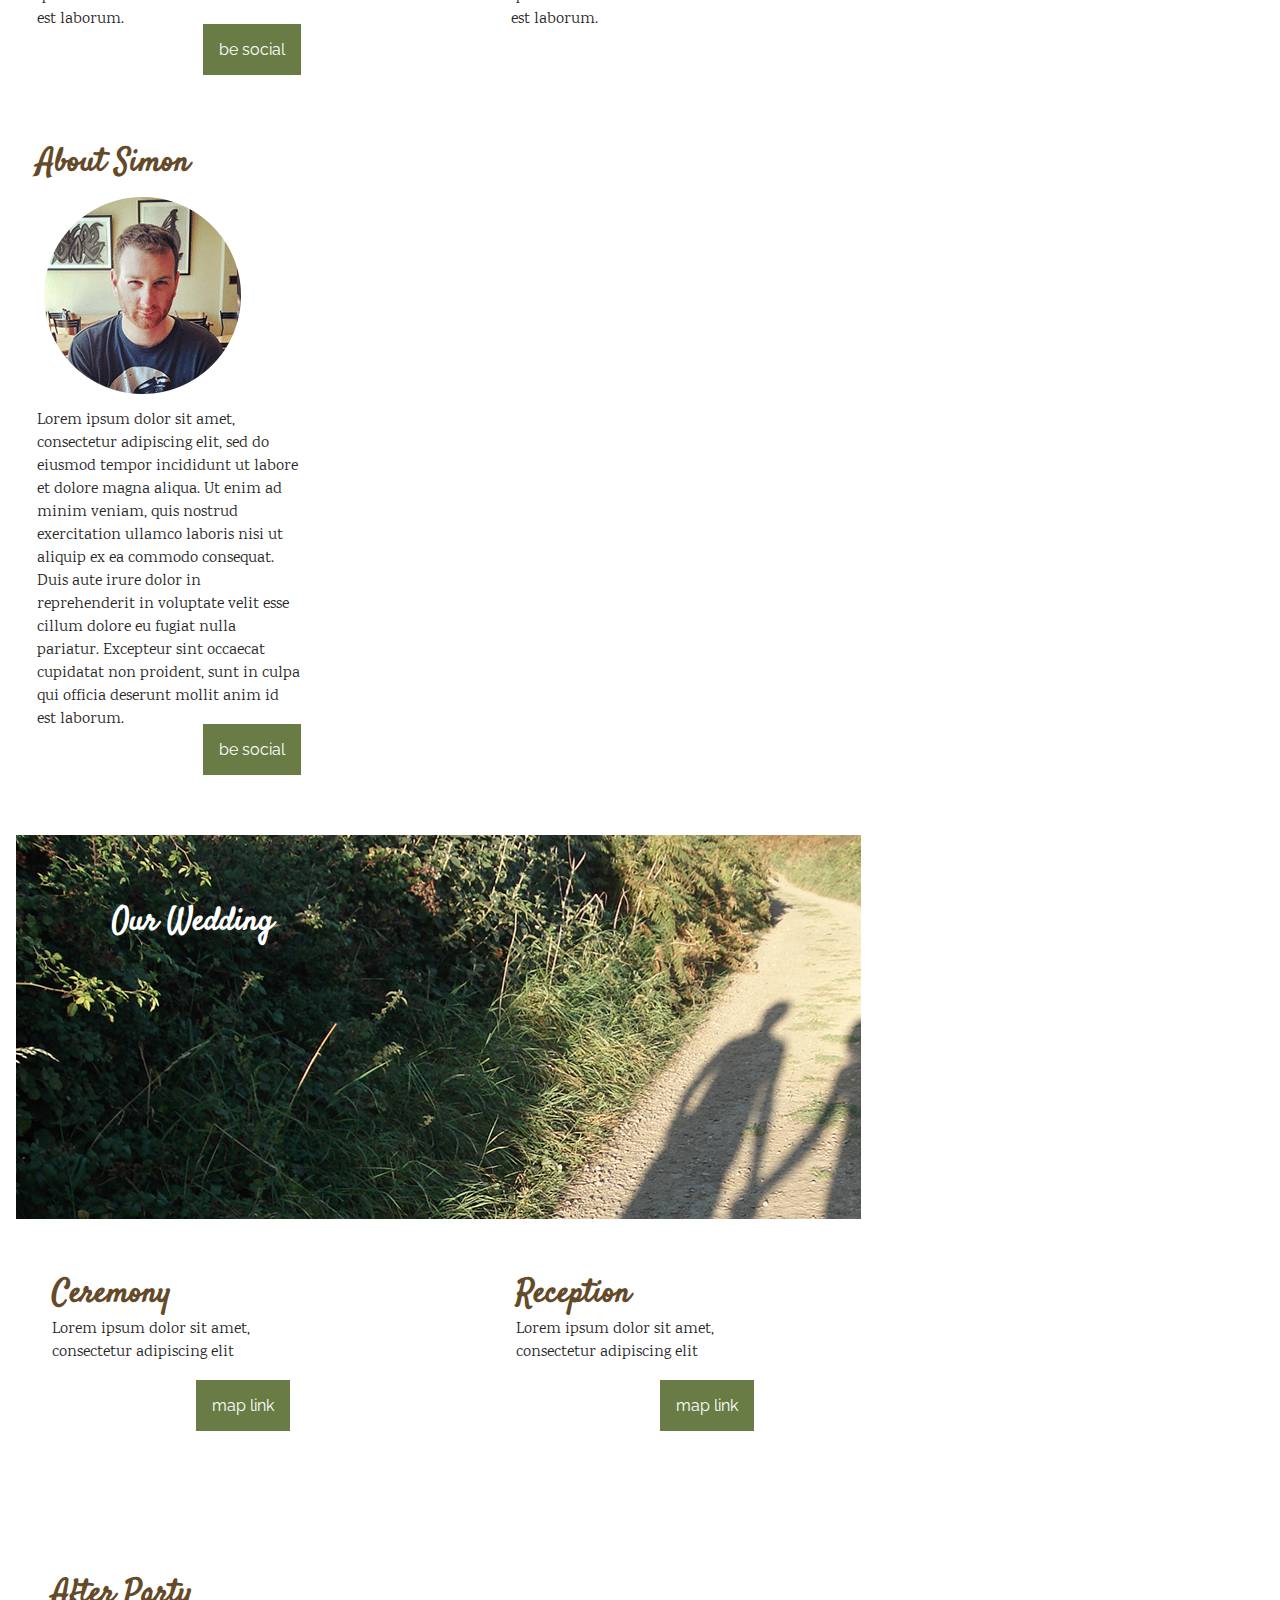
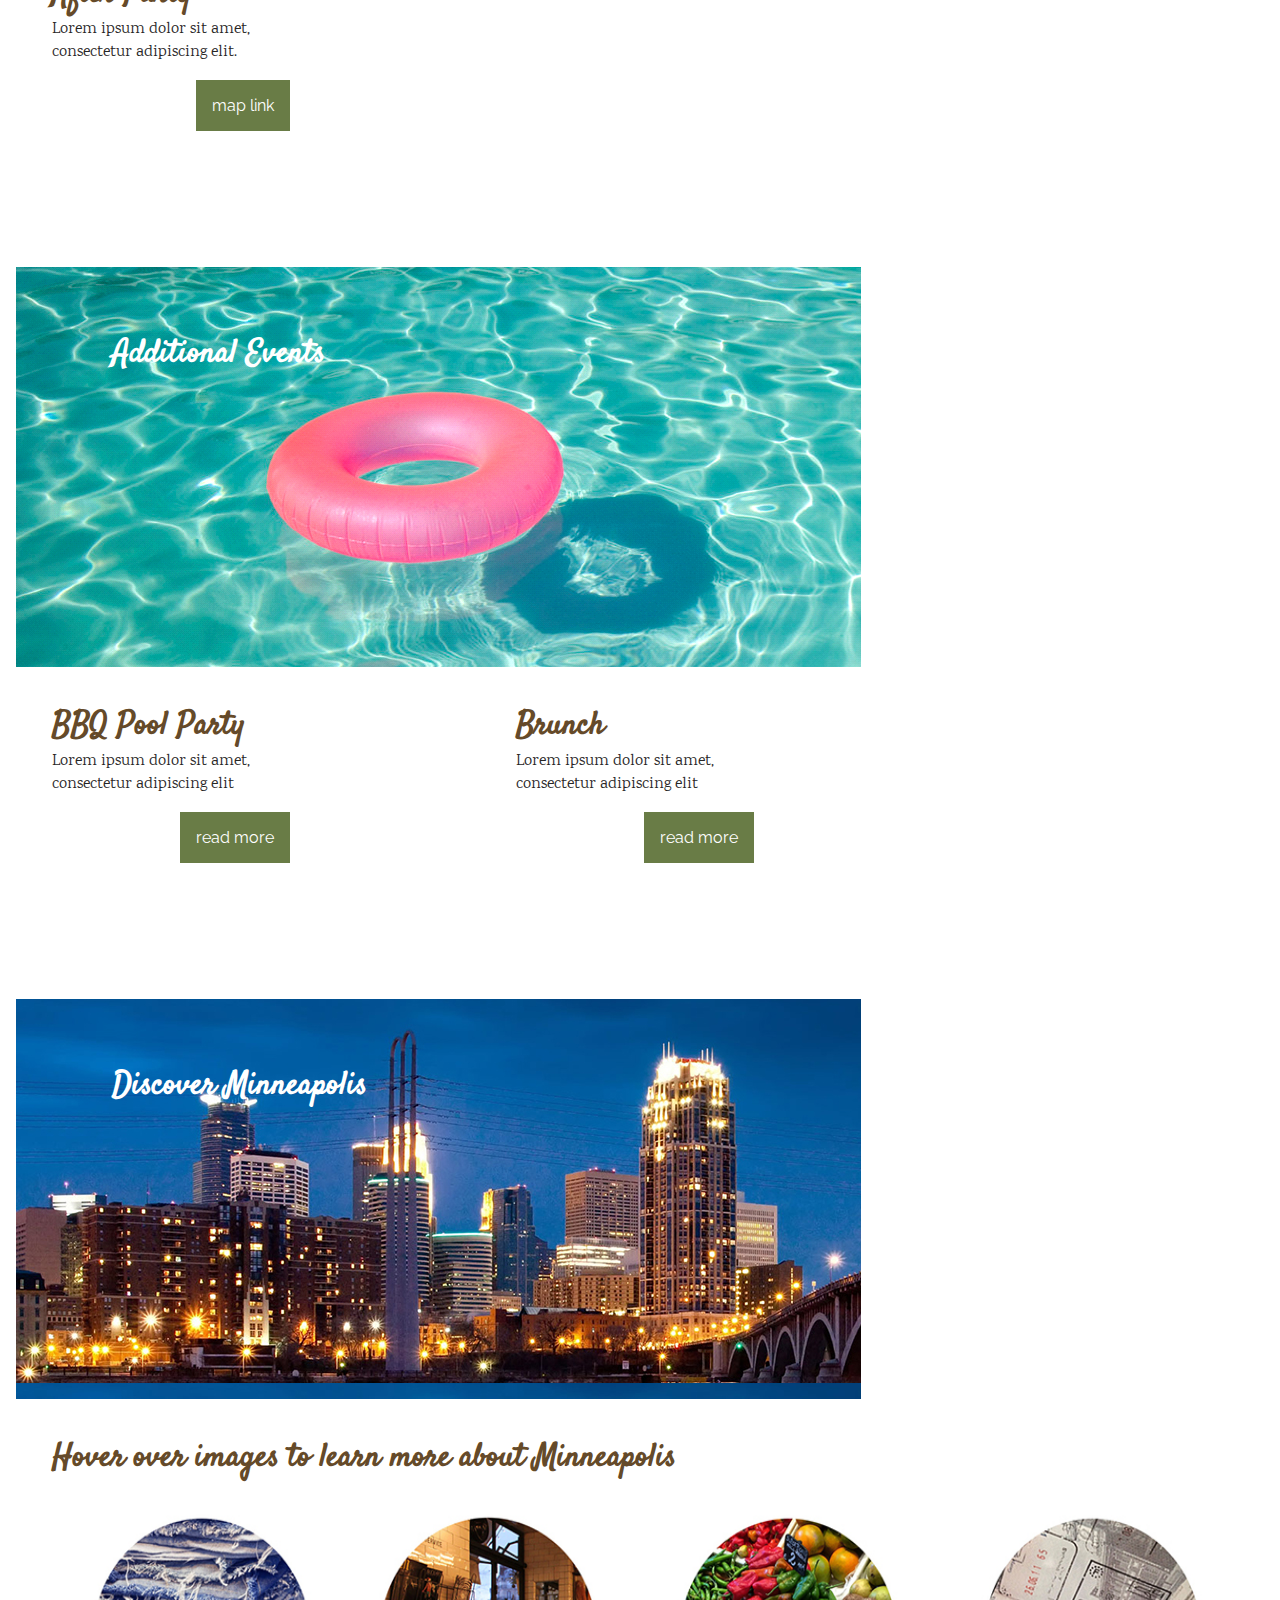
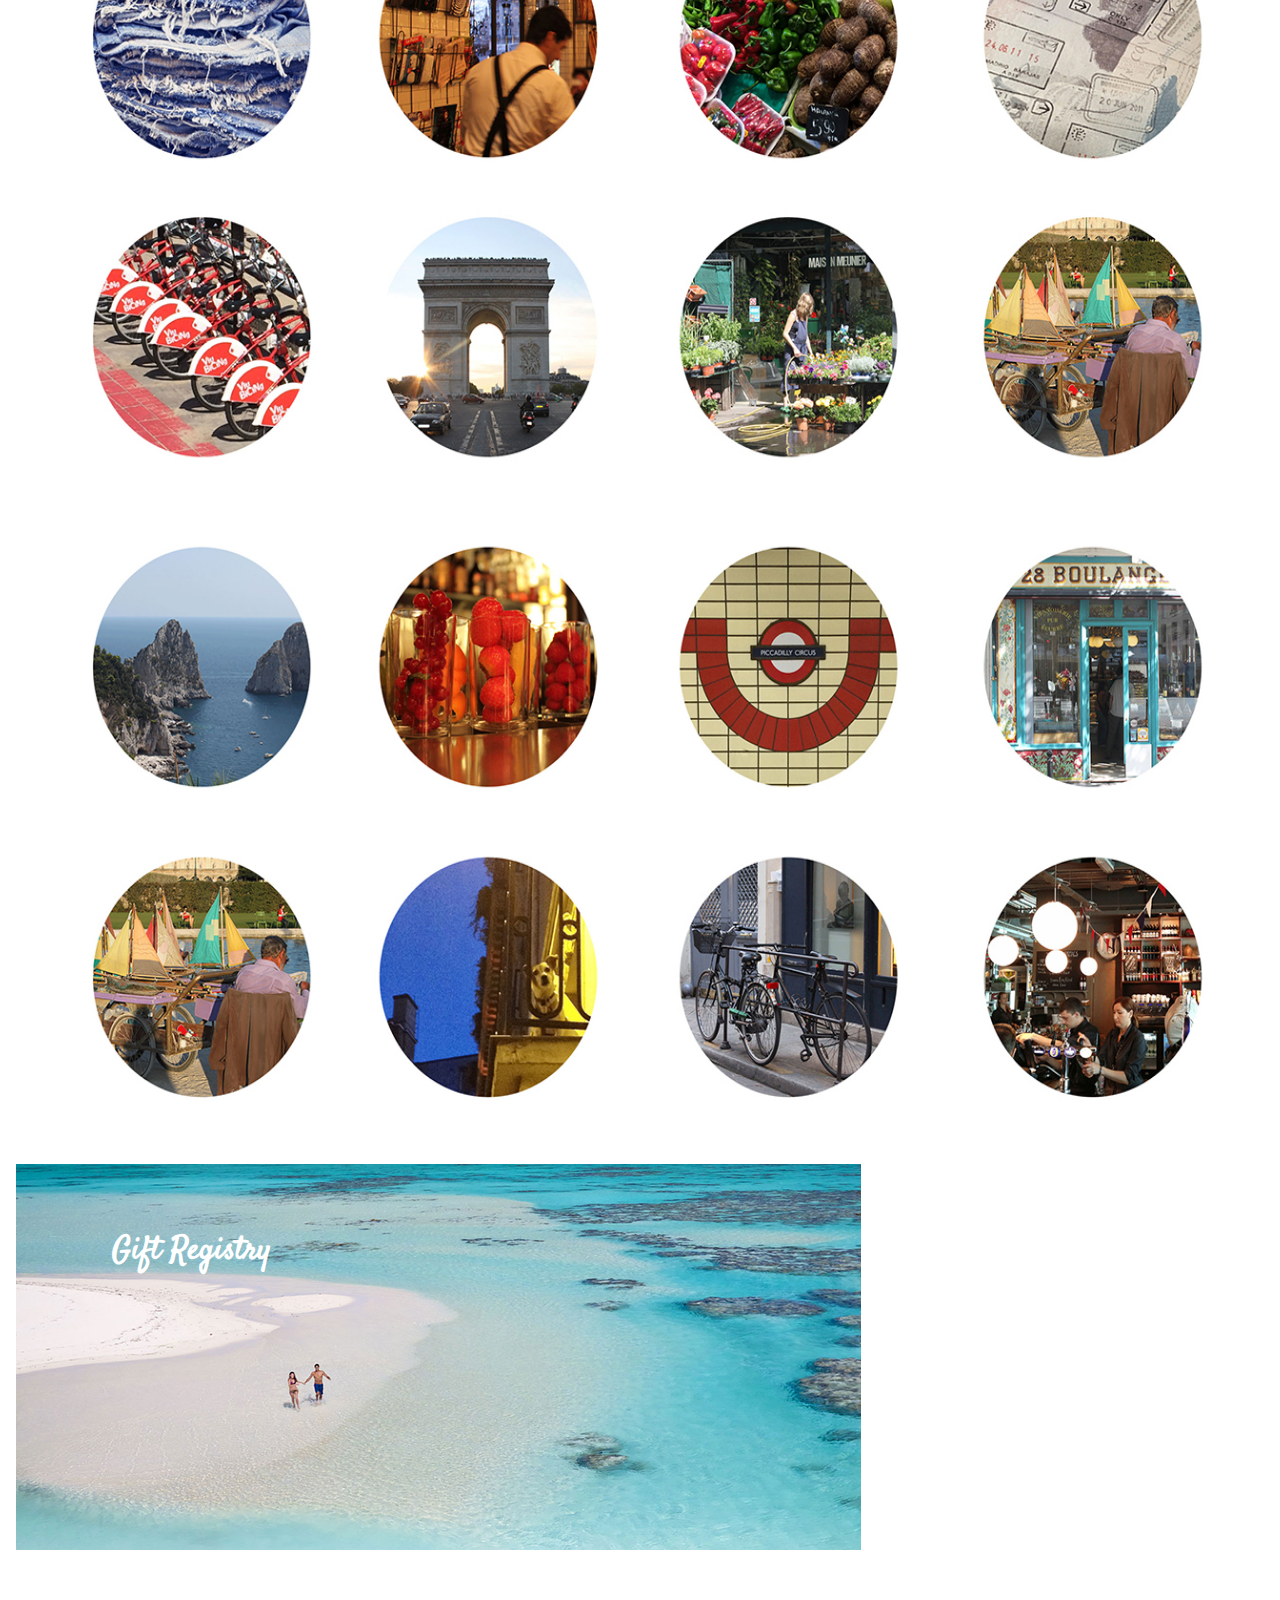
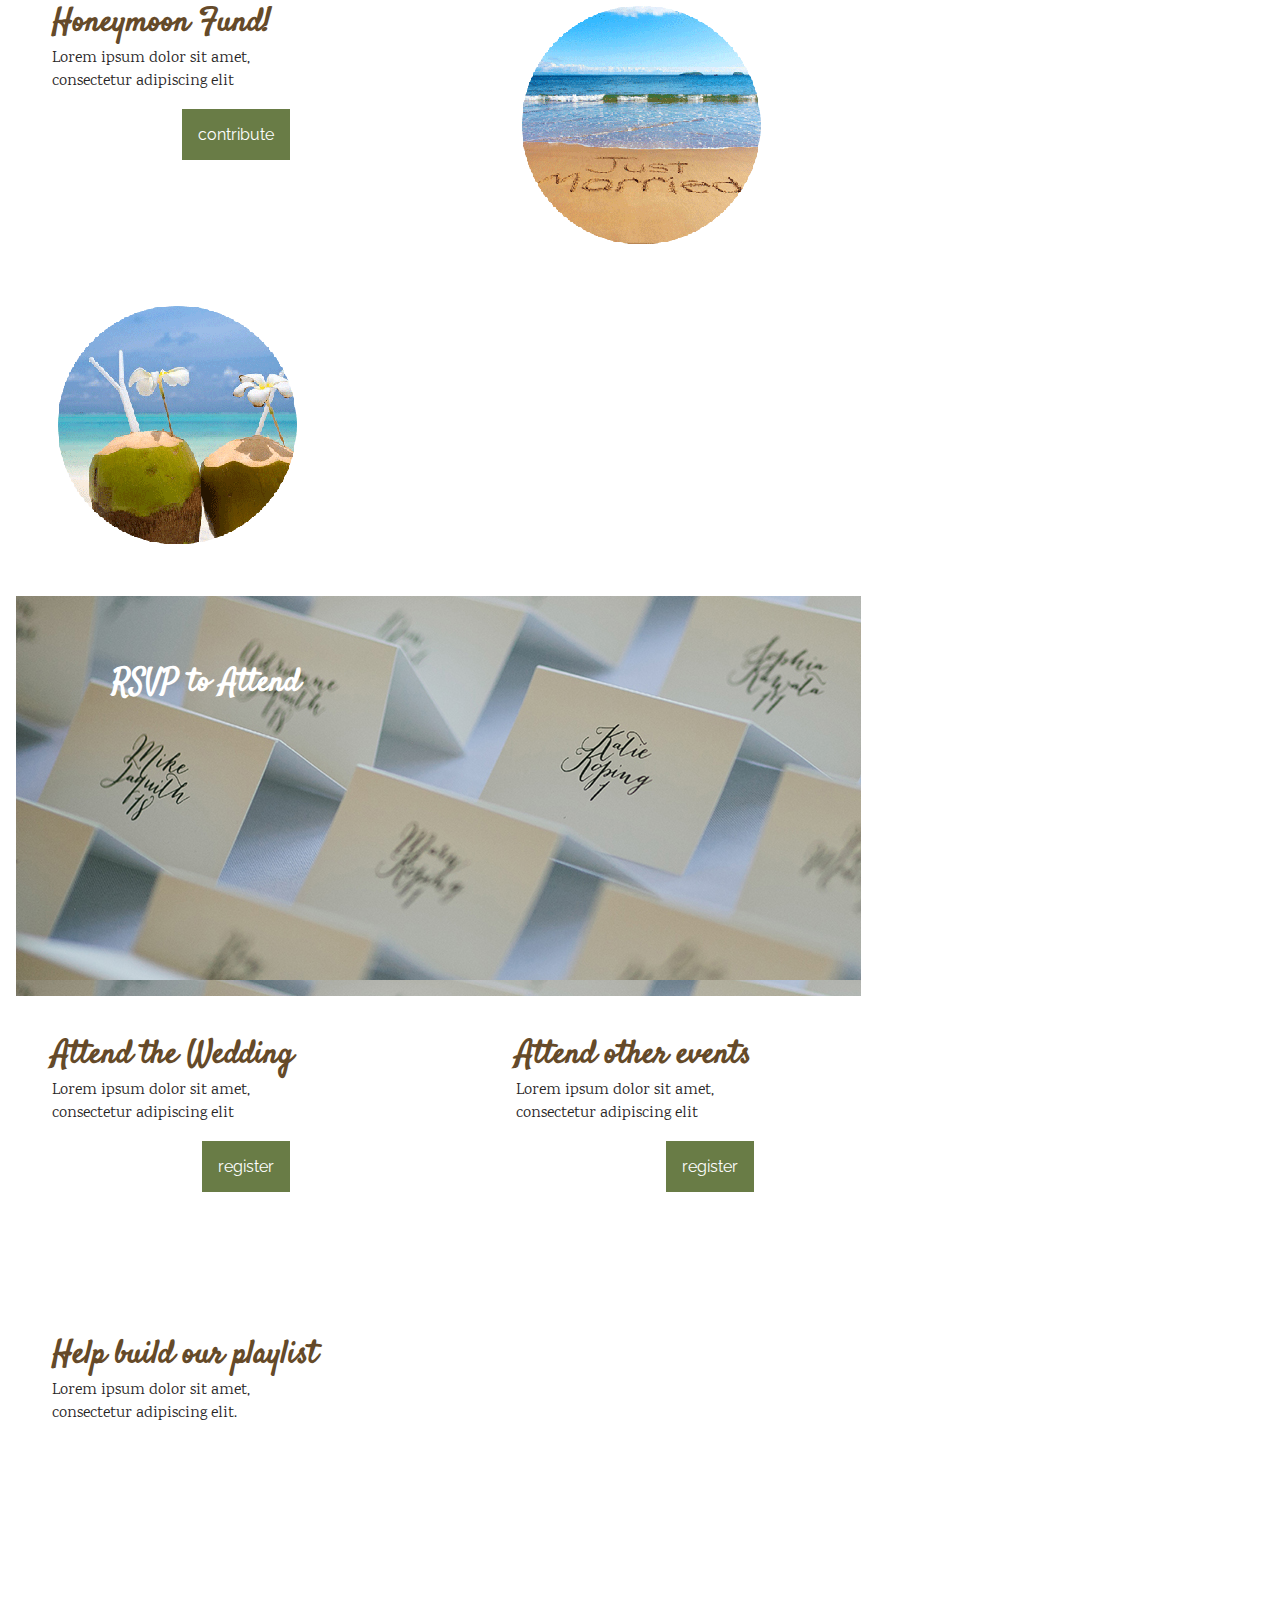
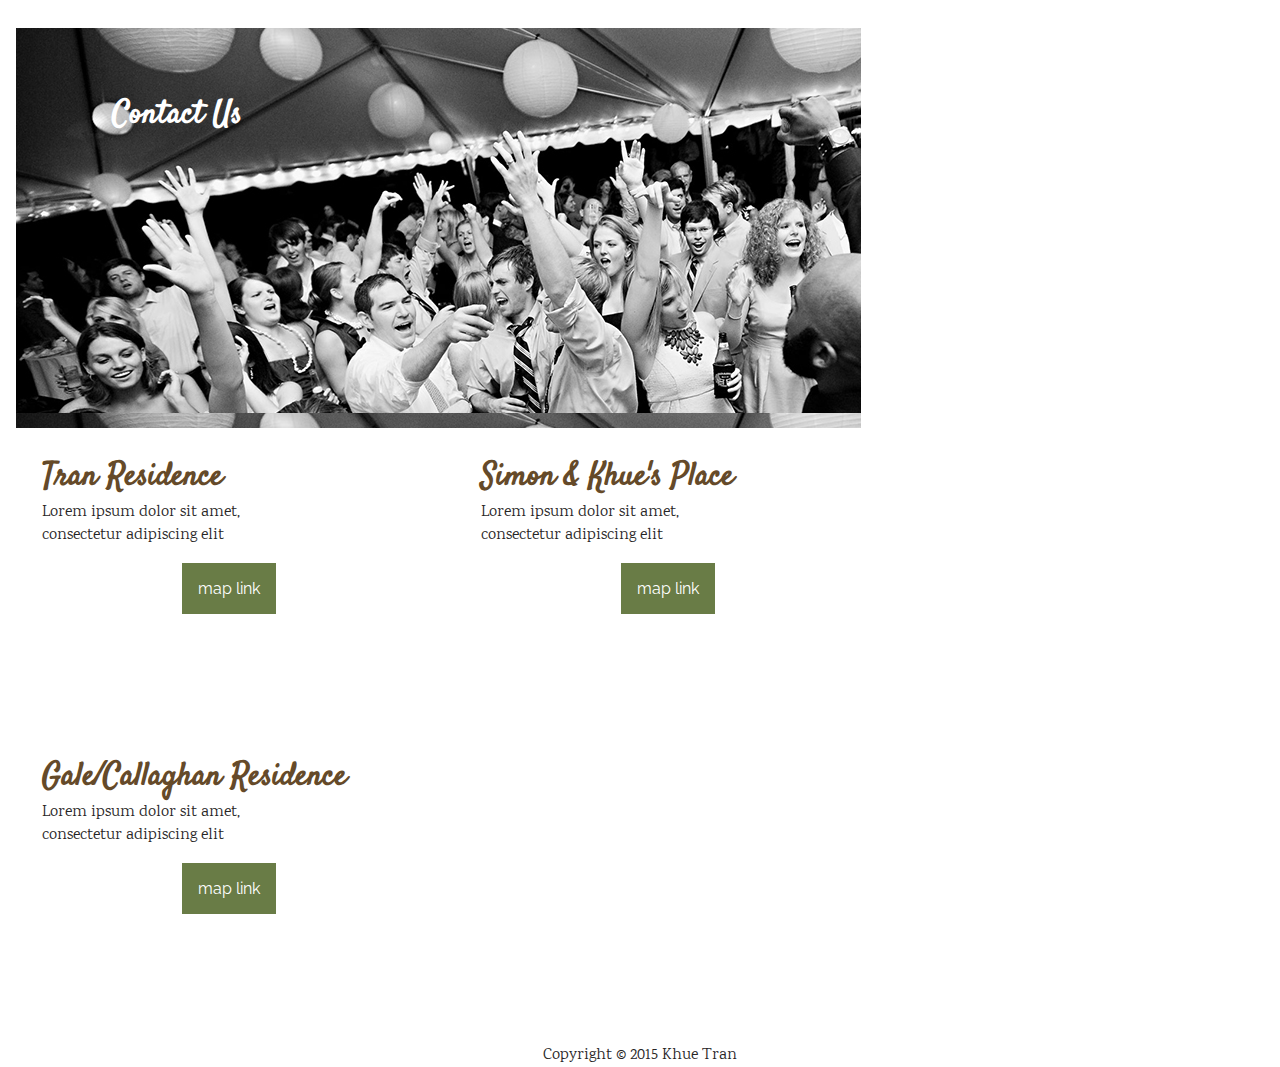
==== commit 9cf204c9: "restart" ====
--- a/KhueTran/index.html
+++ b/KhueTran/index.html
@@ -7,163 +7,163 @@
 	<link href="http://fonts.googleapis.com/css?family=Raleway:800,400" rel="stylesheet" type="text/css">
 	<link href='http://fonts.googleapis.com/css?family=Satisfy' rel='stylesheet' type='text/css'>
 	<link rel="stylesheet" type="text/css" href="css/style.css">
-
 </head>
 
 <header>
 	<div id="logo">
-	<h1>Khue & Simon</h1>
-	<p><h2>June 6, 2015 - Minneapolis, MN</h2></p>
+		<h1>Khue & Simon</h1>
+		<h2>June 6, 2015 - Minneapolis, MN</h2>
 	</div>
+
+	<nav>
+		<nav class="clearfix">
+		<a href="#">CONTACT</a>
+		<a href="#">RSVP</a>
+		<a href="#">GIFTS</a>
+		<a href="#">EVENTS</a>
+		<a href="#">LOCATIONS</a>
+		<a href="#">WEDDING</a>	
+	</nav>
 </header>
 
 <body>	
-	<nav>
-		<nav class="clearfix">
-		<a href="#wedding">WEDDING</a>
-		<a href="#locations">LOCATIONS</a>
-		<a href="#events">EVENTS</a>	
-		<a href="#gifts">GIFTS</a>
-		<a href="#rsvp">RSVP</a>
-		<a href="#contact">CONTACT</a>
-	</nav>
 
 	<section id="content">
-		<div class="clearfix">
-			<div class="banner" id="welcome">
-				<h4>Welcome to our Wedding</h4>
-				<p><h5>Good Food. Good Booze. Good Music. You in or what?</h5></p>
+	
+		<div class"clearfix">
+			<div id="welcome">
+				<h2>Welcome to our Wedding</h2>
+				<h4>Good Food. Good Booze. Good Music. You in or what?</h4>
+			</div>
+		
+		<div class="clearfix">	
+			<div class="bigcolumn" id="column1">	
+				<h3>About Khue</h3>			
+				<img src="css/circle_khue.png" alt="khue">
+				<p>Lorem ipsum dolor sit amet, consectetur adipiscing elit, sed do eiusmod tempor incididunt ut labore et dolore magna aliqua. Ut enim ad minim veniam, quis nostrud exercitation ullamco laboris nisi ut aliquip ex ea commodo consequat. Duis aute irure dolor in reprehenderit in voluptate velit esse cillum dolore eu fugiat nulla pariatur. Excepteur sint occaecat cupidatat non proident, sunt in culpa qui officia deserunt mollit anim id est laborum.<a href "#" alt="social link">be social</a></p>
+			</div>	
+
+	        <div class="bigcolumn" id="column2">
+	       		<h3>About Us</h3>
+	       		<img src="css/circle_us.png" alt="us">			
+				<p>Lorem ipsum dolor sit amet, consectetur adipiscing elit, sed do eiusmod tempor incididunt ut labore et dolore magna aliqua. Ut enim ad minim veniam, quis nostrud exercitation ullamco laboris nisi ut aliquip ex ea commodo consequat. Duis aute irure dolor in reprehenderit in voluptate velit esse cillum dolore eu fugiat nulla pariatur. Excepteur sint occaecat cupidatat non proident, sunt in culpa qui officia deserunt mollit anim id est laborum.</p>
+	       	</div>
+
+	       	<div class="bigcolumn" id="column3">
+	       		<h3>About Simon</h3>	 
+	       		<img src="css/circle_simon.png" alt="simon">     
+				<p>Lorem ipsum dolor sit amet, consectetur adipiscing elit, sed do eiusmod tempor incididunt ut labore et dolore magna aliqua. Ut enim ad minim veniam, quis nostrud exercitation ullamco laboris nisi ut aliquip ex ea commodo consequat. Duis aute irure dolor in reprehenderit in voluptate velit esse cillum dolore eu fugiat nulla pariatur. Excepteur sint occaecat cupidatat non proident, sunt in culpa qui officia deserunt mollit anim id est laborum.<a href "#" alt="social link">be social</a></p>
 			</div>
 
+		<div id="wedding">
+			<h2>Our Wedding</h2>
 		</div>
-				<div class="feature" id="welcome1">	
-					<h3>About Khue</h3>			
-					<img src="css/circle_khue.png" alt="khue">
-					<p>Lorem ipsum dolor sit amet, consectetur adipiscing elit.</p>
-					<p><a href "#" alt="social link">be social</a></p>
-				</div>	
 
-	   		 	<div class="feature" id="welcome2">
-	       			<h3>About Us</h3>
-	       			<img src="css/circle_us.png" alt="us">			
-					<p>Lorem ipsum dolor sit amet, consectetur adipiscing elit.</p>
-	    		</div>
+		<div class="clearfix">	
+			<div class="column" id="column1">	
+				<h3>Ceremony</h3>			
+				<p>Lorem ipsum dolor sit amet, consectetur adipiscing elit<a href "#" alt="maplink">map link</a></p>
+			</div>	
 
-	   			<div class="feature" id="welcome3">
-	       			<h3>About Simon</h3>	 
-	       			<img src="css/circle_simon.png" alt="simon">     
-					<p>Lorem ipsum dolor sit amet, consectetur adipiscing elit.</p>
-					<p><a href "#" alt="social link">be social</a></p>
-				</div>
+	        <div class="column" id="column2">
+	       		<h3>Reception</h3>			
+				<p>Lorem ipsum dolor sit amet, consectetur adipiscing elit<a href "#" alt="maplink">map link</a></p>
+	       	</div>
 
-			<div class="banner" id="wedding">
-				<h4>Our Wedding</h4>
+	       	<div class="column" id="column3">
+	       		<h3>After Party</h3>	      
+				<p>Lorem ipsum dolor sit amet, consectetur adipiscing elit.<a href "#" alt="maplink">map link</a></p>
 			</div>
+		</div>
 
-				<div class="feature" id="wedding1">	
-					<h3>Ceremony</h3>			
-					<p>Lorem ipsum dolor sit amet, consectetur adipiscing elit.</p>
-					<p><a href "#" alt="maplink">map link</a></p>			
-				</div>	
+		<div id="events">
+			<h2>Additional Events</h2>
+		</div>
 
-	   		 	<div class="feature" id="wedding2">
-	       			<h3>Reception</h3>			
-					<p>Lorem ipsum dolor sit amet, consectetur adipiscing elit.</p>
-					<p><a href "#" alt="maplink">map link</a></p>
-	   		 	</div>
+		<div class="clearfix">	
+			<div class="column" id="column1">	
+				<h3>BBQ Pool Party</h3>			
+				<p>Lorem ipsum dolor sit amet, consectetur adipiscing elit<a href "/#" alt="read more">read more</a></p>
+			</div>	
 
-	    		<div class="feature" id="wedding3">
-	      	 		<h3>After Party</h3>	      
-					<p>Lorem ipsum dolor sit amet, consectetur adipiscing elit.</p>
-					<p><a href "#" alt="maplink">map link</a></p>
-				</div>
+	        <div class="column" id="column2">
+	       		<h3>Brunch</h3>			
+				<p>Lorem ipsum dolor sit amet, consectetur adipiscing elit<a href "#" alt="read more">read more</a></p> 
+	       	</div>
+		</div>
 
-			<div class="banner" id="events">
-				<h4>Additional Events</h4>
+		<div id="locations">
+			<h2>Discover Minneapolis</h2>
+		</div>
+		<div id="moodboard">
+			<h3>Hover over images to learn more about Minneapolis</h3>
+			<img src="css/locations_moodboard.jpg" alt="locations" height="1238" width="1179">
+		</div>
+		
+		<div id="gifts">
+			<h2>Gift Registry</h2>
+		</div>
+
+		<div class="clearfix">	
+			<div class="column" id="column1">	
+				<h3>Honeymoon Fund!</h3>			
+				<p>Lorem ipsum dolor sit amet, consectetur adipiscing elit<a href "#" alt="contribute">contribute</a></p>
+			</div>	
+
+	        <div class="column" id="column2">
+	       		<img src="css/just_married.png" alt="just married">
+	       	</div>
+
+	       	<div class="column" id="column3">
+	       		<img src="css/coconut_water.png" alt="coconut water">
 			</div>
+		</div>
 
-				<div class="feature" id="events1">	
-					<h3>BBQ Pool Party</h3>			
-					<p>Lorem ipsum dolor sit amet, consectetur adipiscing elit.</p>
-					<p><a href "/#" alt="read more">read more</a></p>
-				</div>	
+		<div id="rsvp">
+			<h2>RSVP to Attend</h2>
+		</div>
+				
+		<div class="clearfix">	
+			<div class="column" id="column1">	
+				<h3>Attend the Wedding</h3>			
+				<p>Lorem ipsum dolor sit amet, consectetur adipiscing elit<a href "#" alt="register">register</a></p>
+			</div>	
 
-	    		<div class="feature" id="events2">
-	      		 	<h3>Brunch</h3>			
-					<p>Lorem ipsum dolor sit amet, consectetur adipiscing elit.</p>
-					<p><a href "#" alt="read more">read more</a></p> 
-	    		</div>
+	        <div class="column" id="column2">
+	       		<h3>Attend other events</h3>			
+				<p>Lorem ipsum dolor sit amet, consectetur adipiscing elit<a href "#" alt="register">register</a></p> 
+	       	</div>
 
-			<div class="banner" id="locations">
-				<h4>Discover Minneapolis</h4>
+	       	<div class="column" id="column3">
+	       		<h3>Help build our playlist</h3>	      
+				<p>Lorem ipsum dolor sit amet, consectetur adipiscing elit.<iframe src="https://embed.spotify.com/follow/1/?uri=spotify:artist:1vCWHaC5f2uS3yhpwWbIA6&size=detail&theme=light" width="300" height="56" scrolling="no" frameborder="0" style="border:none; overflow:hidden;" allowtransparency="true"></iframe></p>
 			</div>
-				
-				<div>
-					<h3>Hover over images to learn more about Minneapolis</h3>
-					<img src="css/locations_moodboard.jpg" alt="locations">
-				</div>
-		
-			<div class="banner" id="gifts">
-				<h4>Gift Registry</h4>
+		</div>
+
+		<div id="contact">
+			<h2>Contact Us</h2>
+		</div>
+
+		<div class="clearfix">	
+			<div class="familycolumn" id="family">	
+				<h3>Tran Residence</h3>			
+				<p>Lorem ipsum dolor sit amet, consectetur adipiscing elit<a href "#" alt="map link">map link</a></p>
+			</div>	
+
+	        <div class="familycolumn" id="family">
+	       		<h3>Simon & Khue's Place</h3>			
+				<p>Lorem ipsum dolor sit amet, consectetur adipiscing elit<a href "#" alt="map link">map link</a></p>
+	       	</div>
+
+	       	<div class="familycolumn" id="family">
+	       		<h3>Gale/Callaghan Residence</h3>	      
+				<p>Lorem ipsum dolor sit amet, consectetur adipiscing elit<a href "#" alt="map link">map link</a></p>
 			</div>
+		</div>
 
-				<div class="feature" id=gifts1>	
-					<h3>Honeymoon Fund!</h3>			
-					<p>Lorem ipsum dolor sit amet, consectetur adipiscing elit.</p>
-					<p><a href "#" alt="contribute">contribute</a></p>
-				</div>	
+	</div>
 
-	   			<div class="feature" id=gifts2>		
-	       			<img src="css/just_married.png" alt="just married">
-	    		</div>
-
-	  		<div class="feature" id=gifts3>	
-	      		<img src="css/coconut_water.png" alt="coconut water">
-			</div>
-
-			<div class="banner" id="rsvp">
-				<h4>RSVP to Attend</h4>
-			</div>
-			
-				<div class="feature" id="rsvp1">	
-					<h3>Attend the Wedding</h3>			
-					<p>Lorem ipsum dolor sit amet, consectetur adipiscing elit.</p>
-					<p><a href "#" alt="register">register</a></p>
-				</div>	
-
-	    		<div class="feature" id="rsvp2">
-	      	 		<h3>Attend other events</h3>			
-					<p>Lorem ipsum dolor sit amet, consectetur adipiscing elit.</p>
-					<p><a href "#" alt="register">register</a></p> 
-	   			</div>
-
-	    		<div class="feature" id="rsvp3">
-	      			<h3>Help build our playlist</h3>	      
-					<p>Lorem ipsum dolor sit amet, consectetur adipiscing elit.<iframe src="https://embed.spotify.com/follow/1/?uri=spotify:artist:1vCWHaC5f2uS3yhpwWbIA6&size=detail&theme=light" width="300" height="56" scrolling="no" frameborder="0" style="border:none; overflow:hidden;" allowtransparency="true"></iframe></p>
-				</div>
-
-			<div class="banner" id="contact">
-				<h4>Contact Us</h4>
-			</div>
-
-				<div class="feature" id="contact1">	
-					<h3>Tran Residence</h3>			
-					<p>Lorem ipsum dolor sit amet, consectetur adipiscing elit.</p>
-					<p><a href "#" alt="map link">map link</a></p>
-				</div>	
-
-	   			 <div class="feature" id="contact2">
-	       			<h3>Simon & Khue's Place</h3>			
-					<p>Lorem ipsum dolor sit amet, consectetur adipiscing elit.</p>
-					<p><a href "#" alt="map link">map link</a></p>
-	    		</div>
-
-	    		<div class="feature" id="contact3">
-	       			<h3>Gale/Callaghan Residence</h3>	      
-					<p>Lorem ipsum dolor sit amet, consectetur adipiscing elit.</p>
-					<p><a href "#" alt="map link">map link</a></p>
-				</div>
-		</section>
+	</section>
 
 </body>
 
--- a/KhueTran/css/style.css
+++ b/KhueTran/css/style.css
@@ -6,163 +6,204 @@
 	font-family: 'Karma', serif;
 }
 
-#logo {
-	display: block;
-	max-width: 33%;
-	margin-top: 2em;
-}
-
-h1 {
-	font-size: 4em;
-	font-style: bold;
-	font-family: 'Satisfy', sans-serif;
-	color:#697C46;
-	margin: 0 0 0 1em;
-	float: left;
-}
-
-
-h2 {
-	font-size: 2em;
-	color: #697C46;
-	font-family: 'Satisfy', sans-serif;
-	margin: 0 0 0 1em;
-	float: left;
-}
-
-h3 { 
-	font-size: 2em;
-	color:#654A29;
-	font-family: 'Satisfy', sans-serif;
-}
-
-h4 { 
-	font-size: 2em;
-	color:#fff;
-	font-family: 'Satisfy', sans-serif;
-	margin: 0 0 0 1em;
-}
-
-h5 { 
-	font-size: 1.25em;
-	color:#fff;
-	font-family: 'Karma', serif;
-	margin: 0 0 0 1em;
-}
-
-nav {
-	display: block;
-	float: left;
-	margin: 1em;
-}
-
-nav a {
-	text-decoration: none;
-	text-align: center;
-	background-color: #697C46;
-	padding: 1em;
-	color: white;
-	font-family: 'Raleway', sans-serif;
-	font-size: 1em;
-}
-
-nav a:hover {
-	background-color:rgba(105, 124, 70, 0.6);
-	color:black;
-	text-decoration: none;
-}
-
-p {
-	font-family: 'Karma', serif;
-	width: 66%;
-	color:black;
-}
-
 a {
 	text-decoration: none;
 	text-align: center;
+	vertical-align: middle;
 	background-color: #697C46;
+	border: 33%;
+	float: right;
+	display: block;
 	padding: 1em;
 	color: white;
 	font-family: 'Raleway', sans-serif;
 	font-size: 1em;
 	margin-top: 1em;
 }
-.feature {
+
+#logo { 
+	float:left;
 	display: block;
+	width: 66%;
+	background-image: url("woodgrain.jpg");
+	background-repeat: no-repeat; 
+	padding:1em;
+	vertical-align: center;
+	margin: 1em;
+	color:white;
+}
+
+
+h1 {
+	font-size: 4em;
+	font-style: bold;
+	font-family: 'Satisfy', sans-serif;
+	color:#fff;
+	margin: 0 0 0 .5em;
+}
+
+
+h2 {
+	font-size: 2em;
+	color: #fff;
+	font-family: 'Satisfy', sans-serif;
+	margin: 0 0 0 1em;
+
+}
+
+h3 { 
+	font-size: 2em;
+	color:#654A29;
+	font-family: 'Satisfy', sans-serif;
+}
+
+h4 { 
+	font-size: 1.25em;
+	color:#654A29;
+	font-family: 'Karma', serif;
+	margin: 0 0 0 1em;
+}
+
+p {
+	font-family: 'Karma', serif;
+	width: 66%;
+}
+
+#welcome {
+	height:800px;
+	border:.5em solid #654A29;
+	margin: 1em;
+	padding: 4em;
+	max-width: 66%;
+	background-image: url("welcome.jpg");
+	background-repeat: no-repeat; 
+	clear:both;
+}
+
+#wedding {
+	height:400px;
+	margin: 1em;
+	padding: 4em;
+	max-width: 66%;
+	background-image: url("wedding.jpg");
+	background-repeat: no-repeat; 
+	clear:both;
+}
+
+#events {
+	height:400px;
+	margin: 1em;
+	padding: 4em;
+	max-width: 66%;
+	background-image: url("pool.png");
+	clear:both;
+}
+
+#locations {
+	height:400px;
+	margin: 1em;
+	padding: 4em;
+	max-width: 66%;
+	background-image: url("locations.jpg");
+	clear:both;
+}
+
+#gifts {
+	height:400px;
+	margin: 1em;
+	padding: 4em;
+	max-width: 66%;
+	background-image: url("gifts.jpg");
+	background-repeat: no-repeat; 
+	clear:both;
+}
+
+#rsvp {
+	height:400px;
+	margin: 1em;
+	padding: 4em;
+	max-width: 66%;
+	background-image: url("rsvp.jpg");
+	clear:both;
+}
+
+#contact {
+	height:400px;
+	margin: 1em;
+	padding: 4em;
+	max-width: 66%;
+	background-image: url("contact.jpg");
+	clear:both;
+}
+
+a:hover {
+	background-color:rgba(105, 124, 70, 0.9);
+	color:black;
+	text-decoration: none;
+}
+
+.column {
 	float: left;
-	width: 33%;
+	width: 400px;
+  	height: 300px;
 	padding: 20px;
-	border:1em;
-	color:white;
-	margin-bottom: 3em;
-
-}
-
-.feature a {
+	margin: 0 2em;
+}
+
+#column a {
 	border:.15em #fff solid;
 	color:#fff;
 	display:block;
 	padding:1em 0;
 	text-align:center;
 	text-decoration:none;
-	clear:both;
-}
-
-#welcome {
-	display: block;
-	background: url("welcome.jpg")no-repeat;
-	background-size: cover;
-	padding-top: 30em;
-	margin-bottom: 10em;
-}
-
-#wedding {
-	background-image: url("wedding.jpg")no-repeat;
-	background-size: auto;
-	padding-top: 30em;
-	margin-bottom: 10em;
-}
-
-#events {
-	background-image: url("events.jpg")no-repeat;
-	background-size: cover;
-	padding-top: 30em;
-	margin-bottom: 10em;
-}
-
-#locations {
-	background-image: url("locations.jpg")no-repeat;
-	background-size: cover;
-	padding-top: 30em;
-	margin-bottom: 10em;
-}
-
-#gifts {
-	background-image: url("gifts.jpg")no-repeat;
-	background-size: cover;
-	padding-top: 30em;
-	margin-bottom: 10em;
-}
-
-#rsvp {
-	background-image: url("rsvp.jpg")no-repeat;
-	background-size: cover;
-	padding-top: 30em;
-	margin-bottom: 10em;
-}
-
-#contact {
-	background-image: url("contact.jpg")no-repeat;
-	padding-top: 30em;
-	margin-bottom: 10em;
-}
-
-a:hover {
-	background-color:#03D8B1;
-	color:black;
-	text-decoration: none;
-}
+	width:12em;
+}
+
+.bigcolumn {
+	float: left;
+	width: 410px;
+  	height: 700px;
+	padding: 5px;
+	margin: 0 2em;
+}
+
+#bigcolumn a {
+	border:.15em #fff solid;
+	color:#fff;
+	display:block;
+	padding:1em 0;
+	text-align:center;
+	text-decoration:none;
+	width:12em;
+}
+
+
+.familycolumn {
+	float: left;
+	width: 375px;
+  	height: 300px;
+	padding: 10px;
+	margin: 0 2em;
+}
+
+#familycolumn a {
+	border:.15em #fff solid;
+	color:#fff;
+	display:block;
+	padding:1em 0;
+	text-align:center;
+	text-decoration:none;
+	width:12em;
+}
+
+
+
+#moodboard {
+	padding: 20px;
+	margin: 0 2em;
+}
+
 
 Footer {
 	text-align: center;
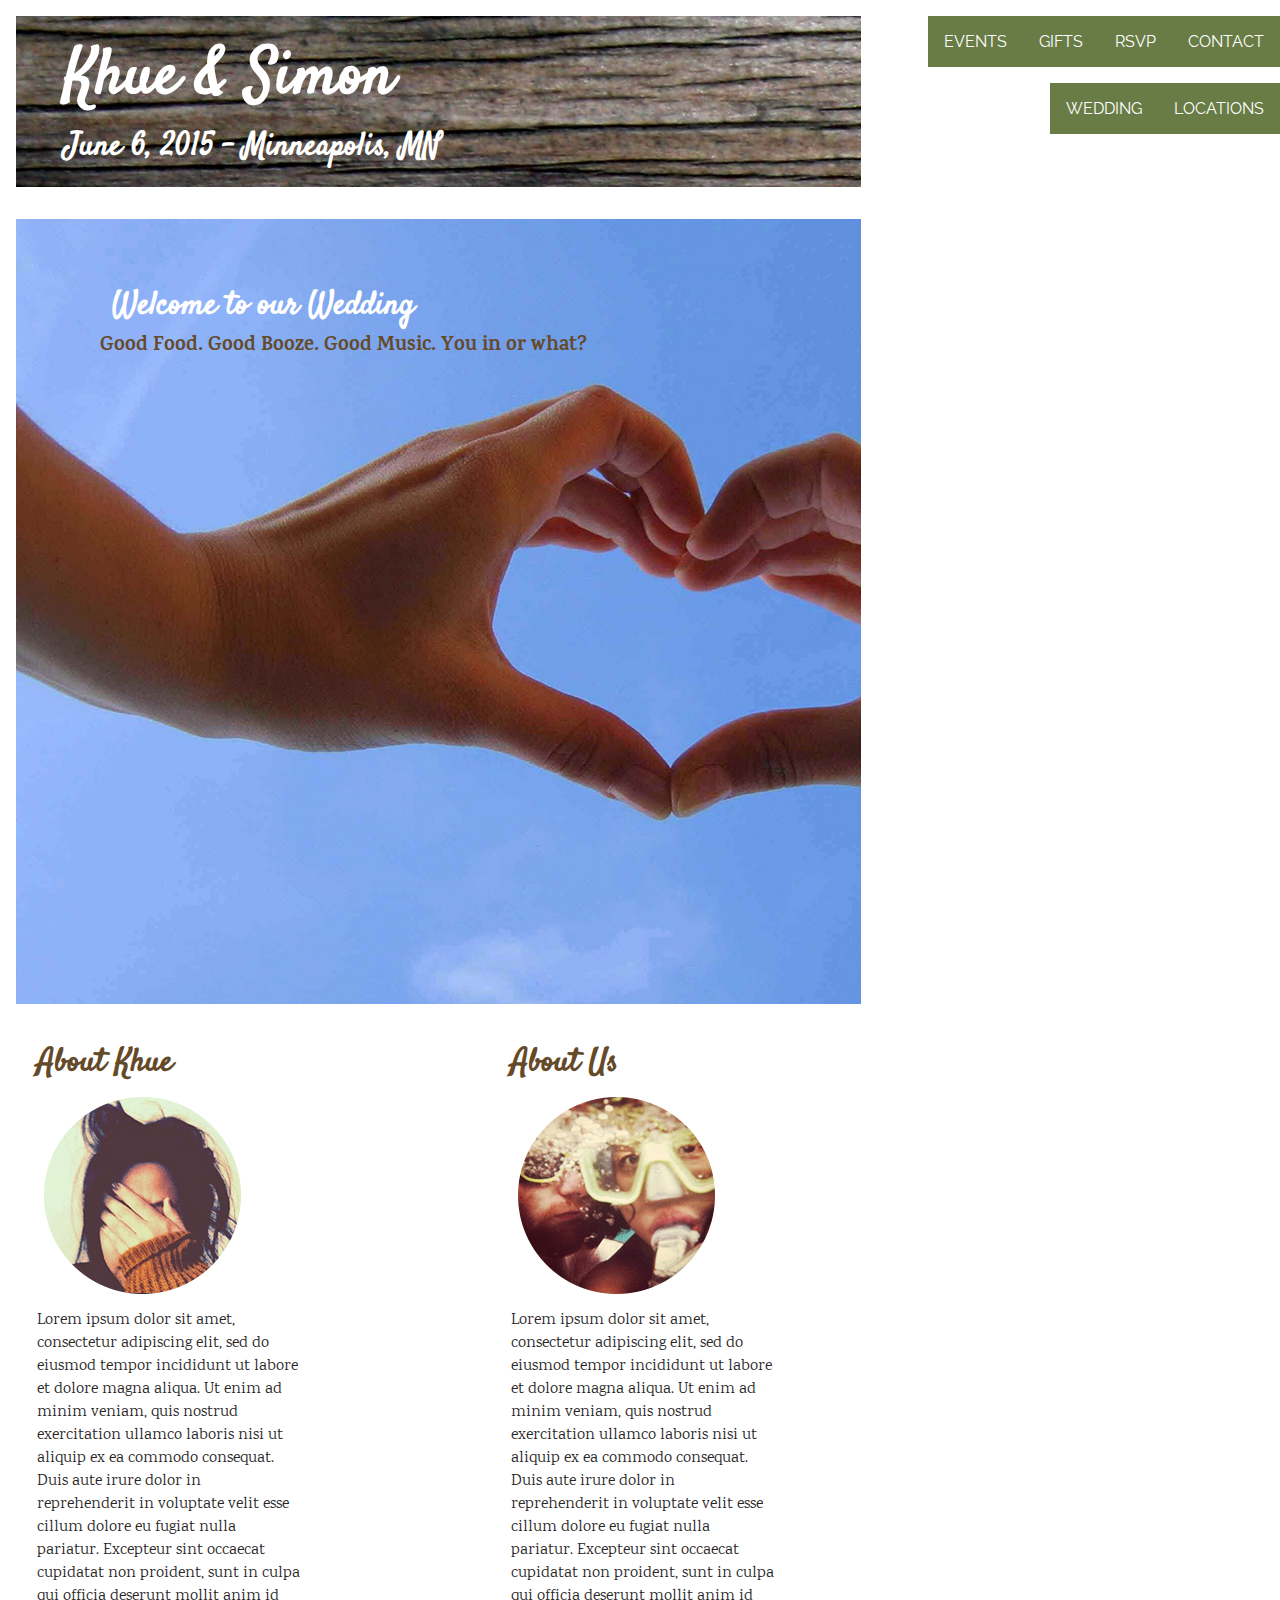
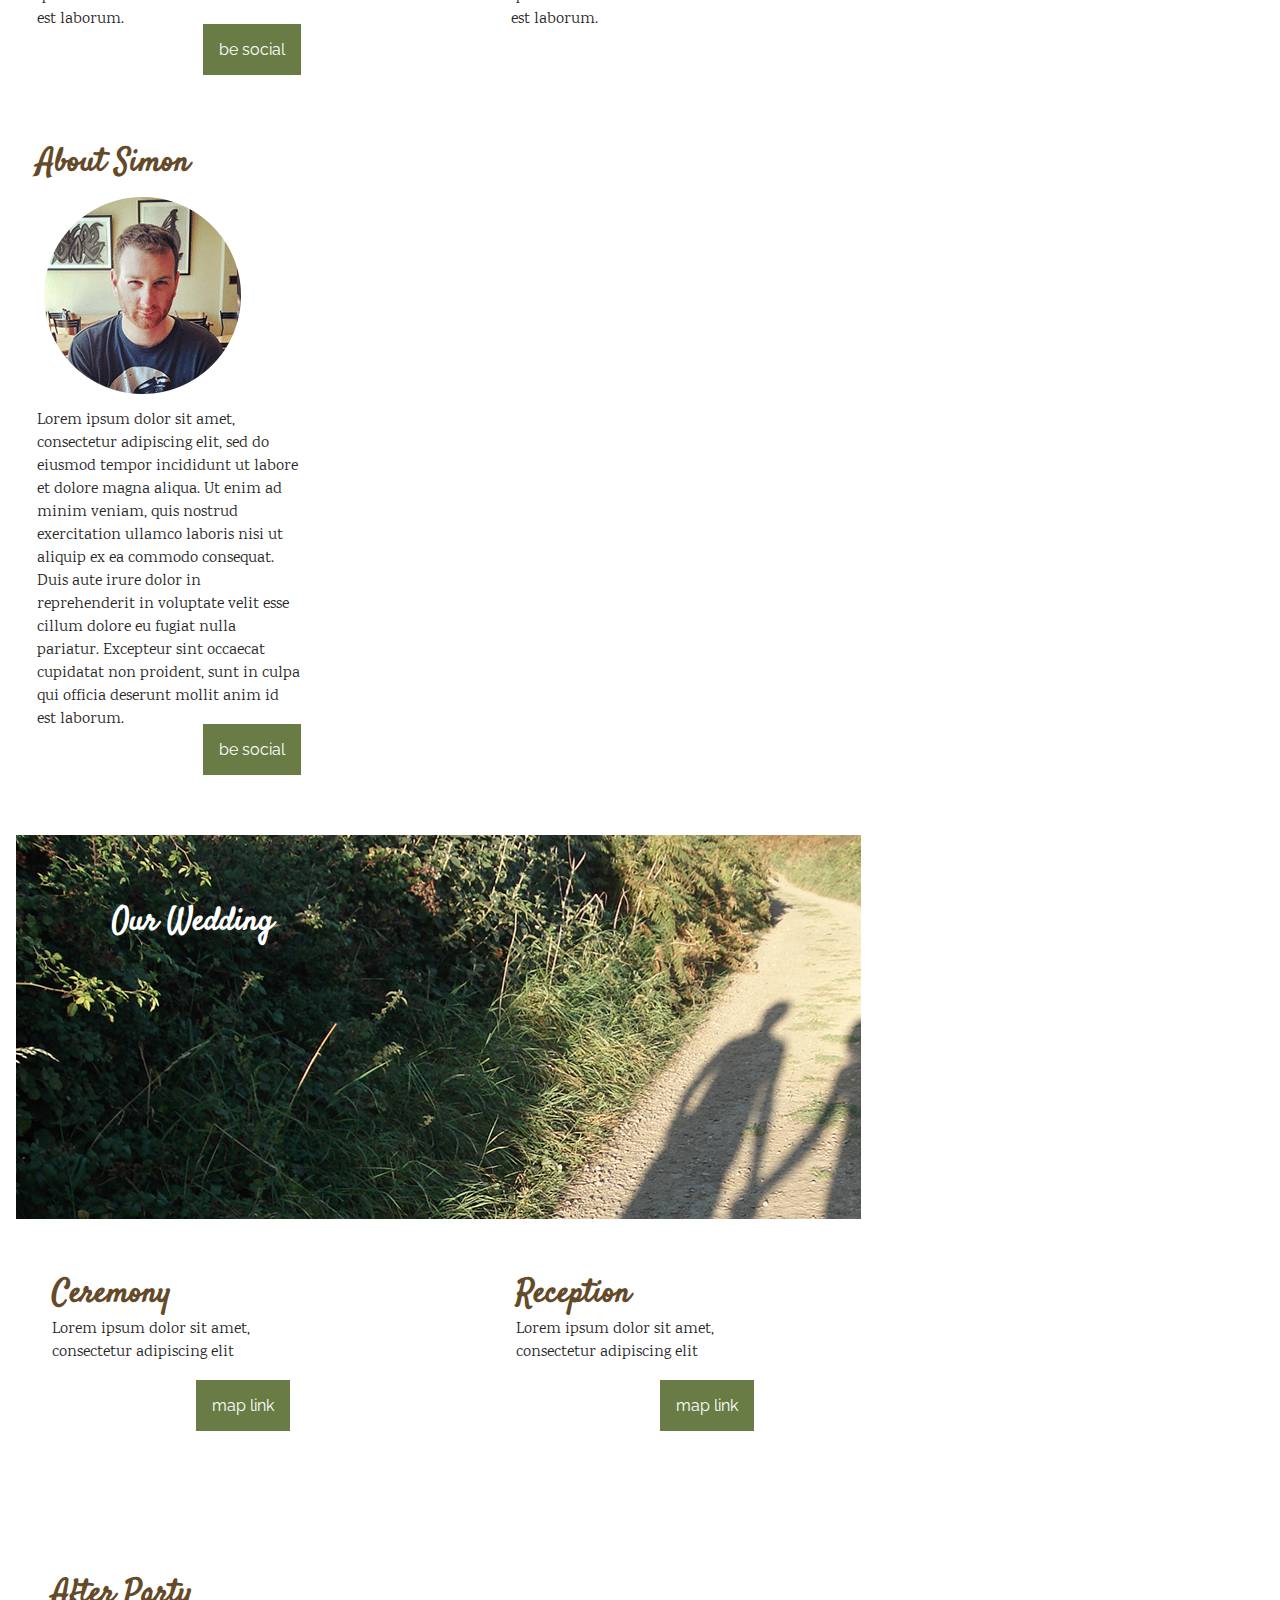
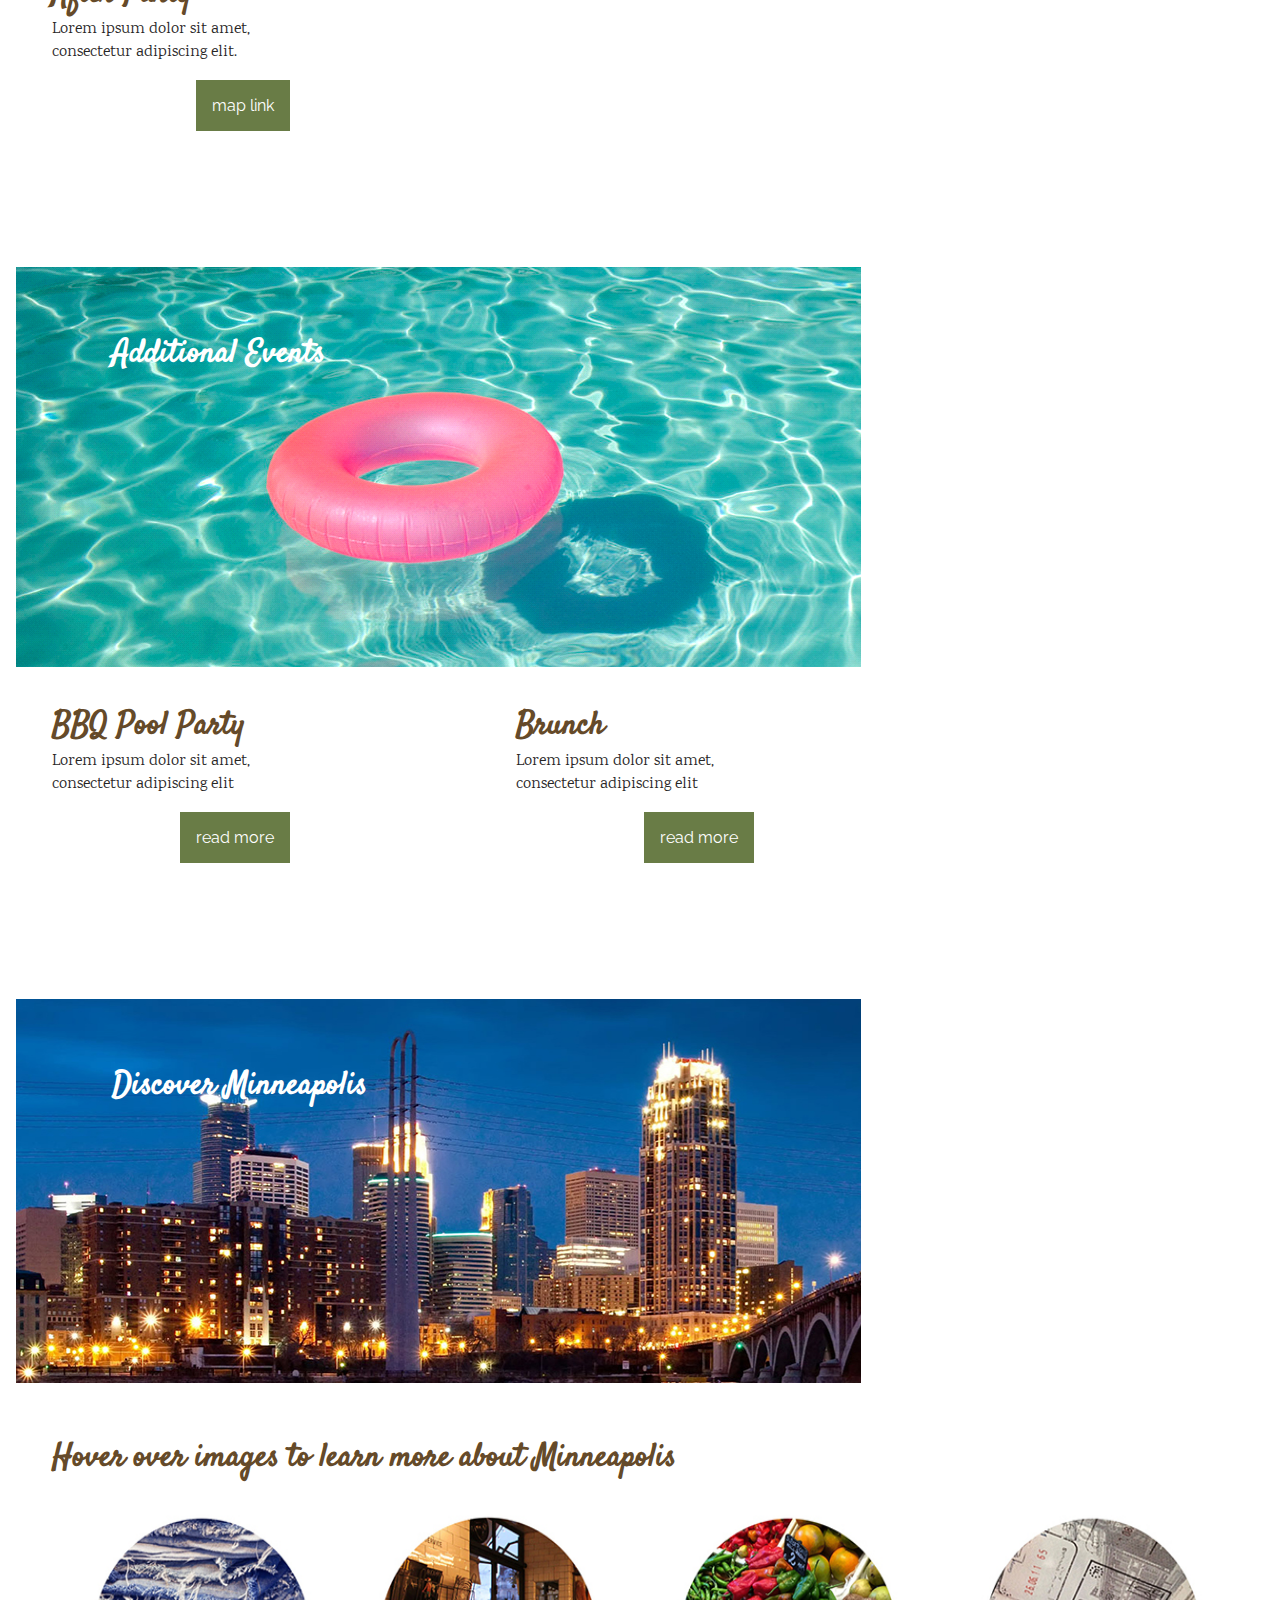
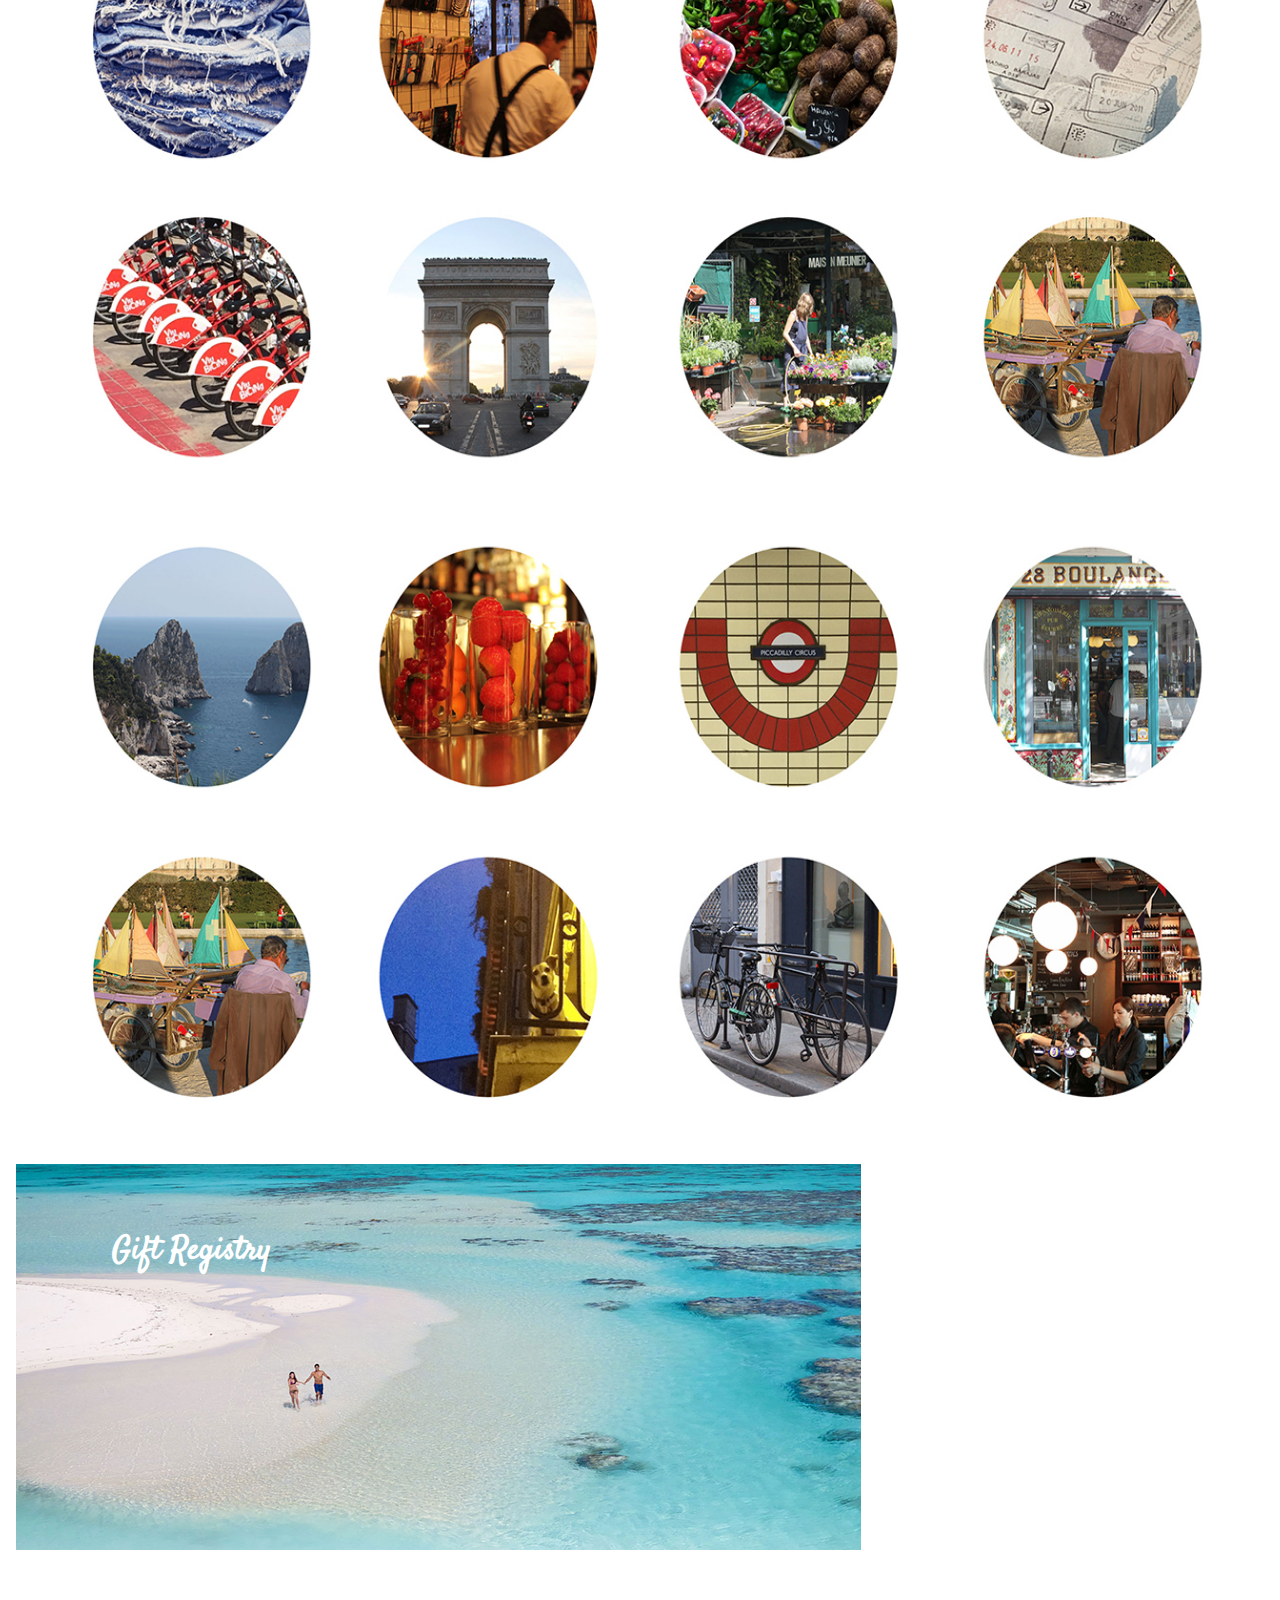
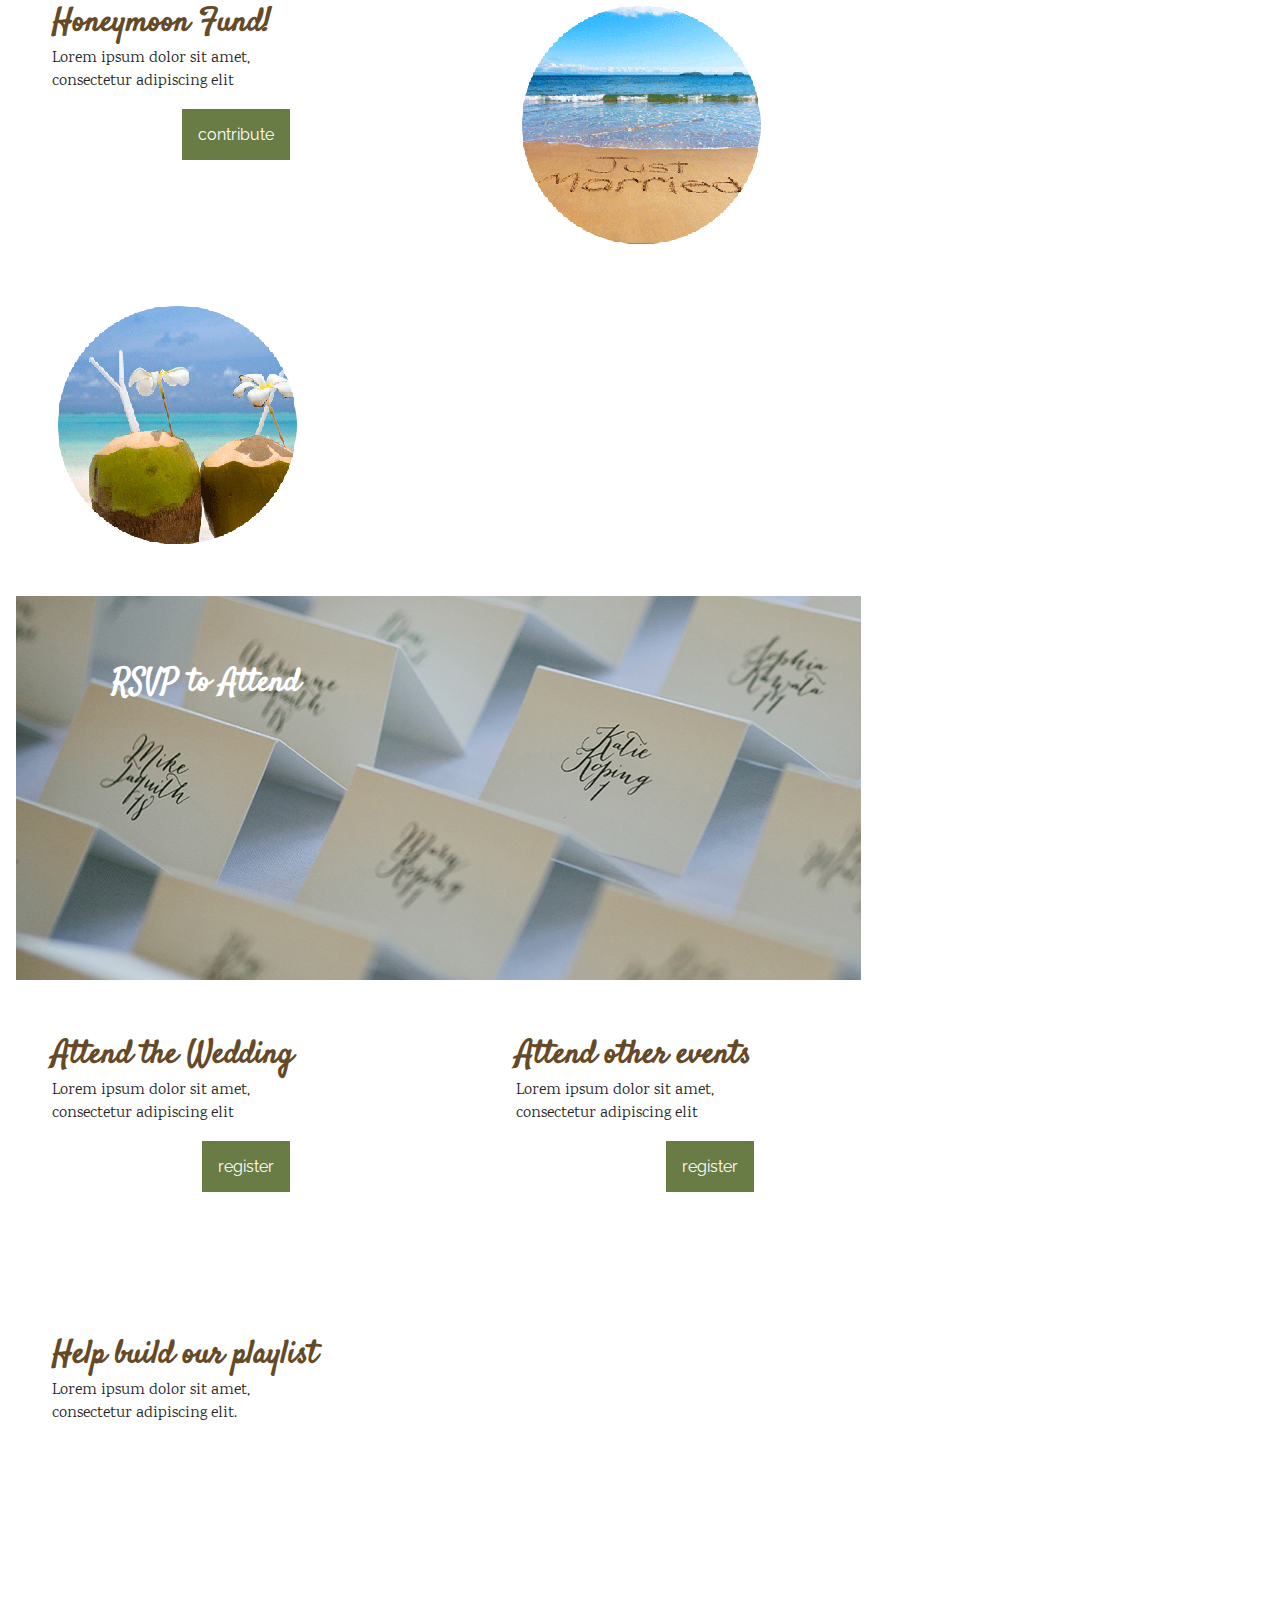
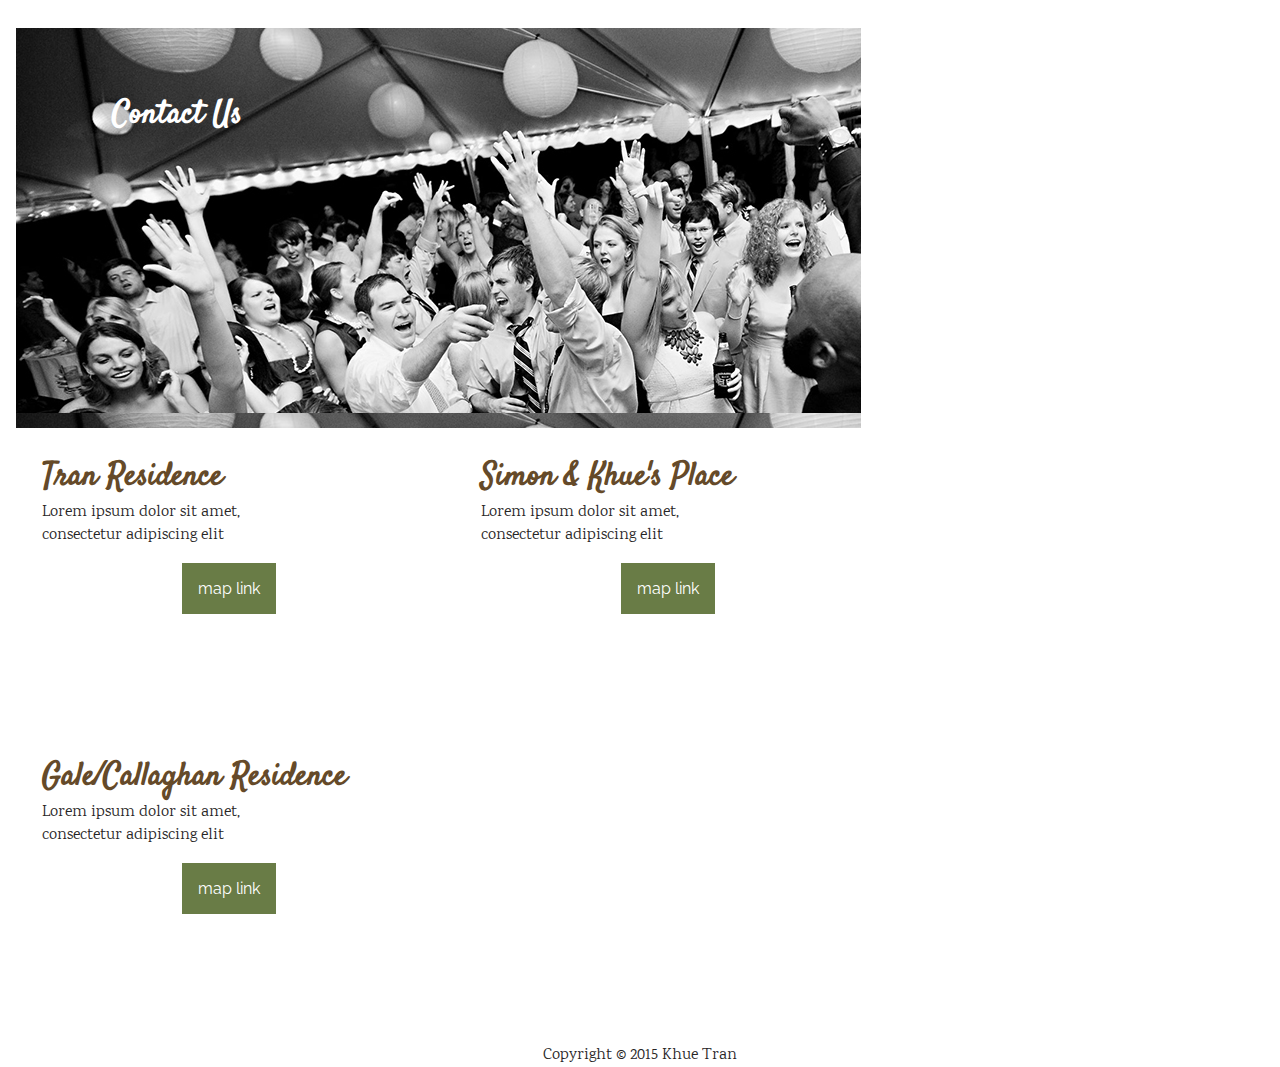
==== commit 9151309e: "css html" ====
--- a/KhueTran/index.html
+++ b/KhueTran/index.html
@@ -17,12 +17,12 @@
 
 	<nav>
 		<nav class="clearfix">
-		<a href="#">CONTACT</a>
-		<a href="#">RSVP</a>
-		<a href="#">GIFTS</a>
-		<a href="#">EVENTS</a>
-		<a href="#">LOCATIONS</a>
-		<a href="#">WEDDING</a>	
+		<a href="contact">CONTACT</a>
+		<a href="rsvp">RSVP</a>
+		<a href="gifts">GIFTS</a>
+		<a href="events">EVENTS</a>
+		<a href="locations">LOCATIONS</a>
+		<a href="wedding">WEDDING</a>	
 	</nav>
 </header>
 
--- a/KhueTran/css/style.css
+++ b/KhueTran/css/style.css
@@ -71,7 +71,6 @@
 
 #welcome {
 	height:800px;
-	border:.5em solid #654A29;
 	margin: 1em;
 	padding: 4em;
 	max-width: 66%;
@@ -96,6 +95,7 @@
 	padding: 4em;
 	max-width: 66%;
 	background-image: url("pool.png");
+	background-repeat: no-repeat; 
 	clear:both;
 }
 
@@ -105,6 +105,7 @@
 	padding: 4em;
 	max-width: 66%;
 	background-image: url("locations.jpg");
+	background-repeat: no-repeat; 
 	clear:both;
 }
 
@@ -124,6 +125,7 @@
 	padding: 4em;
 	max-width: 66%;
 	background-image: url("rsvp.jpg");
+	background-repeat: no-repeat; 
 	clear:both;
 }
 
@@ -137,7 +139,7 @@
 }
 
 a:hover {
-	background-color:rgba(105, 124, 70, 0.9);
+	background-color:rgba(105, 124, 70, 0.6);
 	color:black;
 	text-decoration: none;
 }
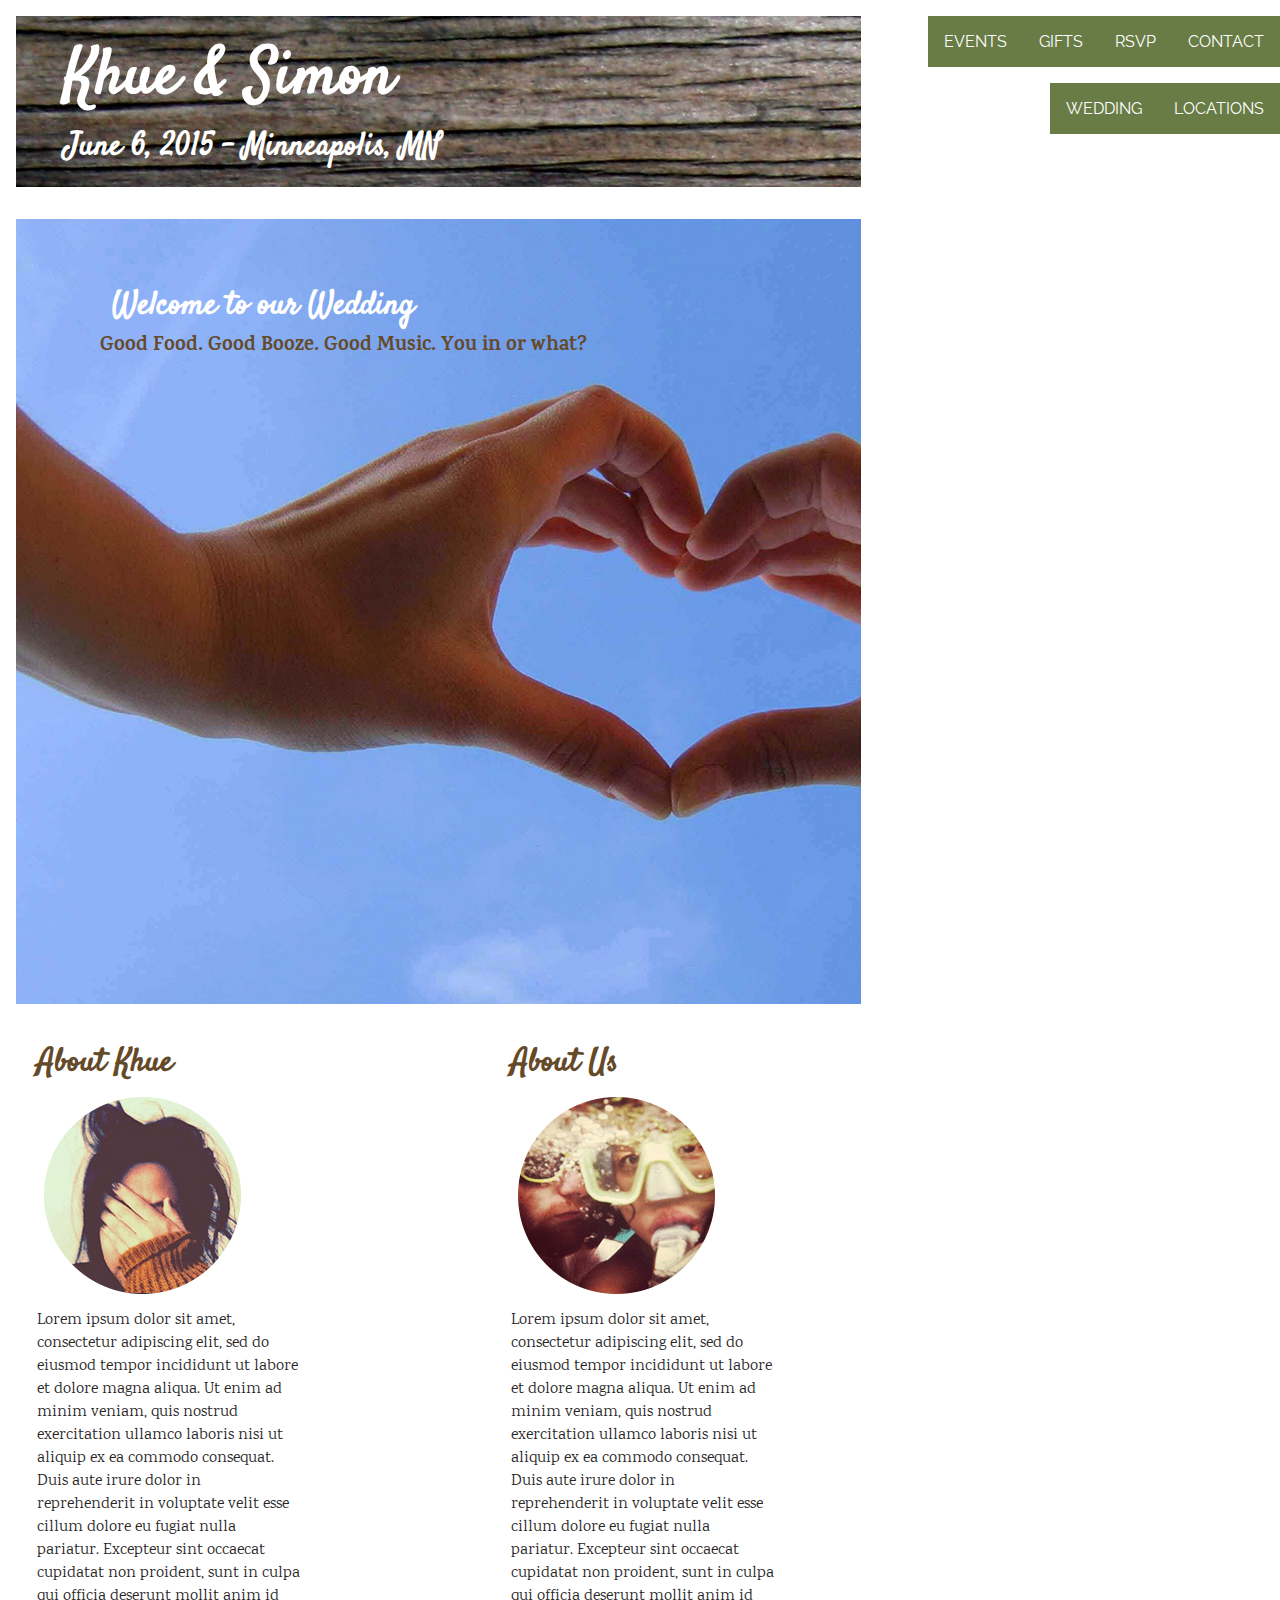
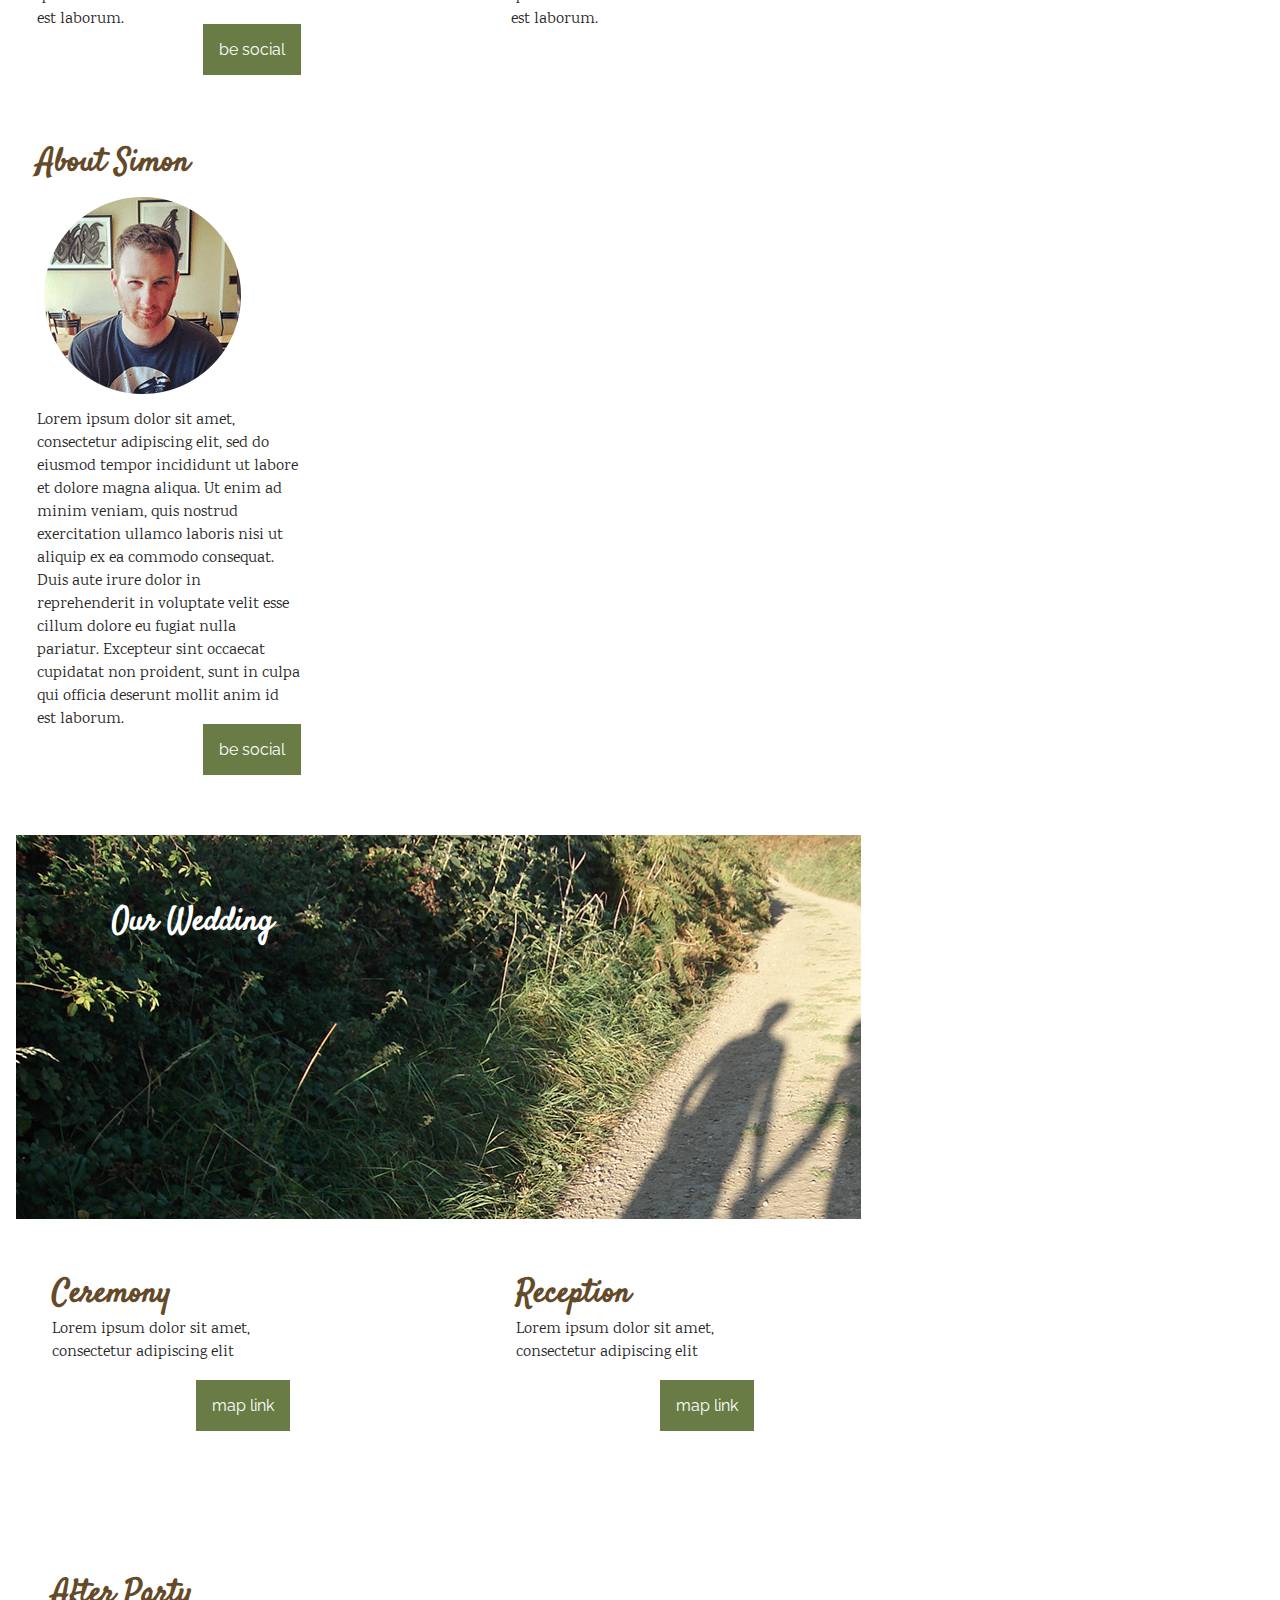
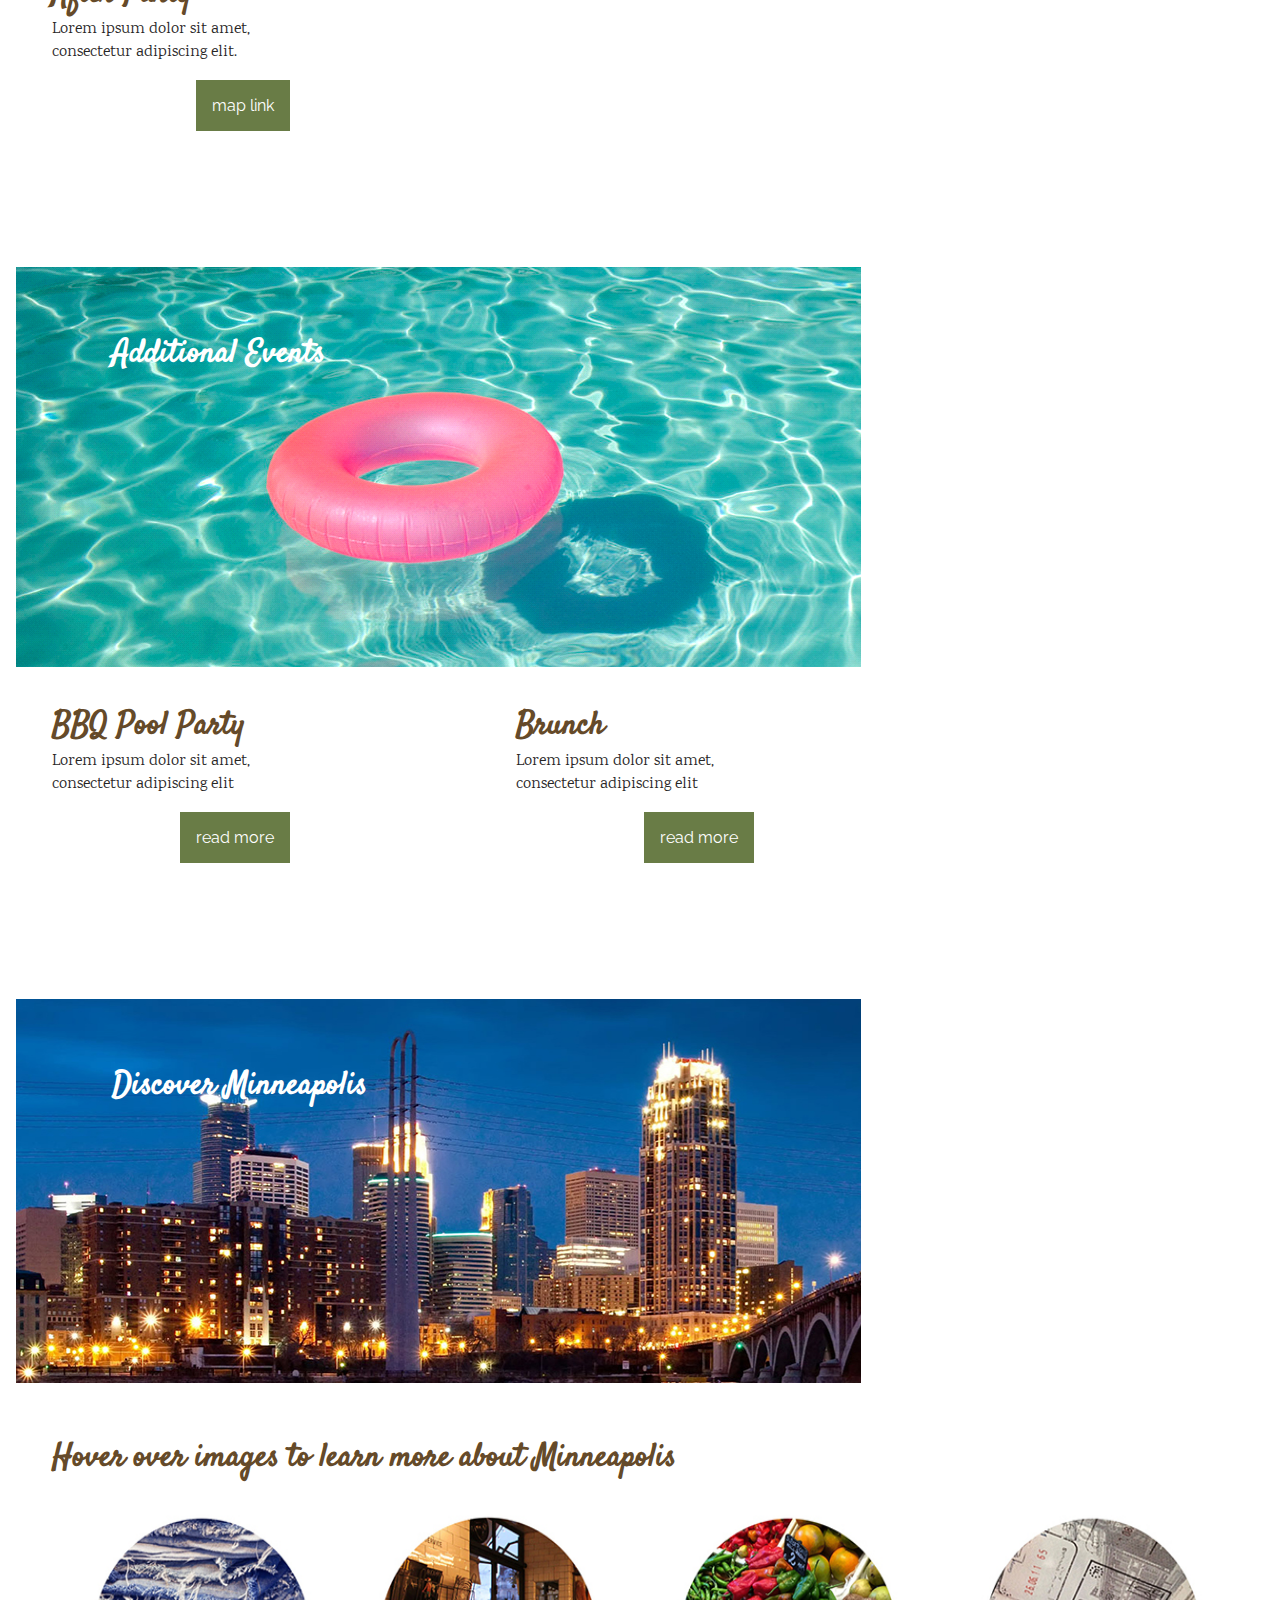
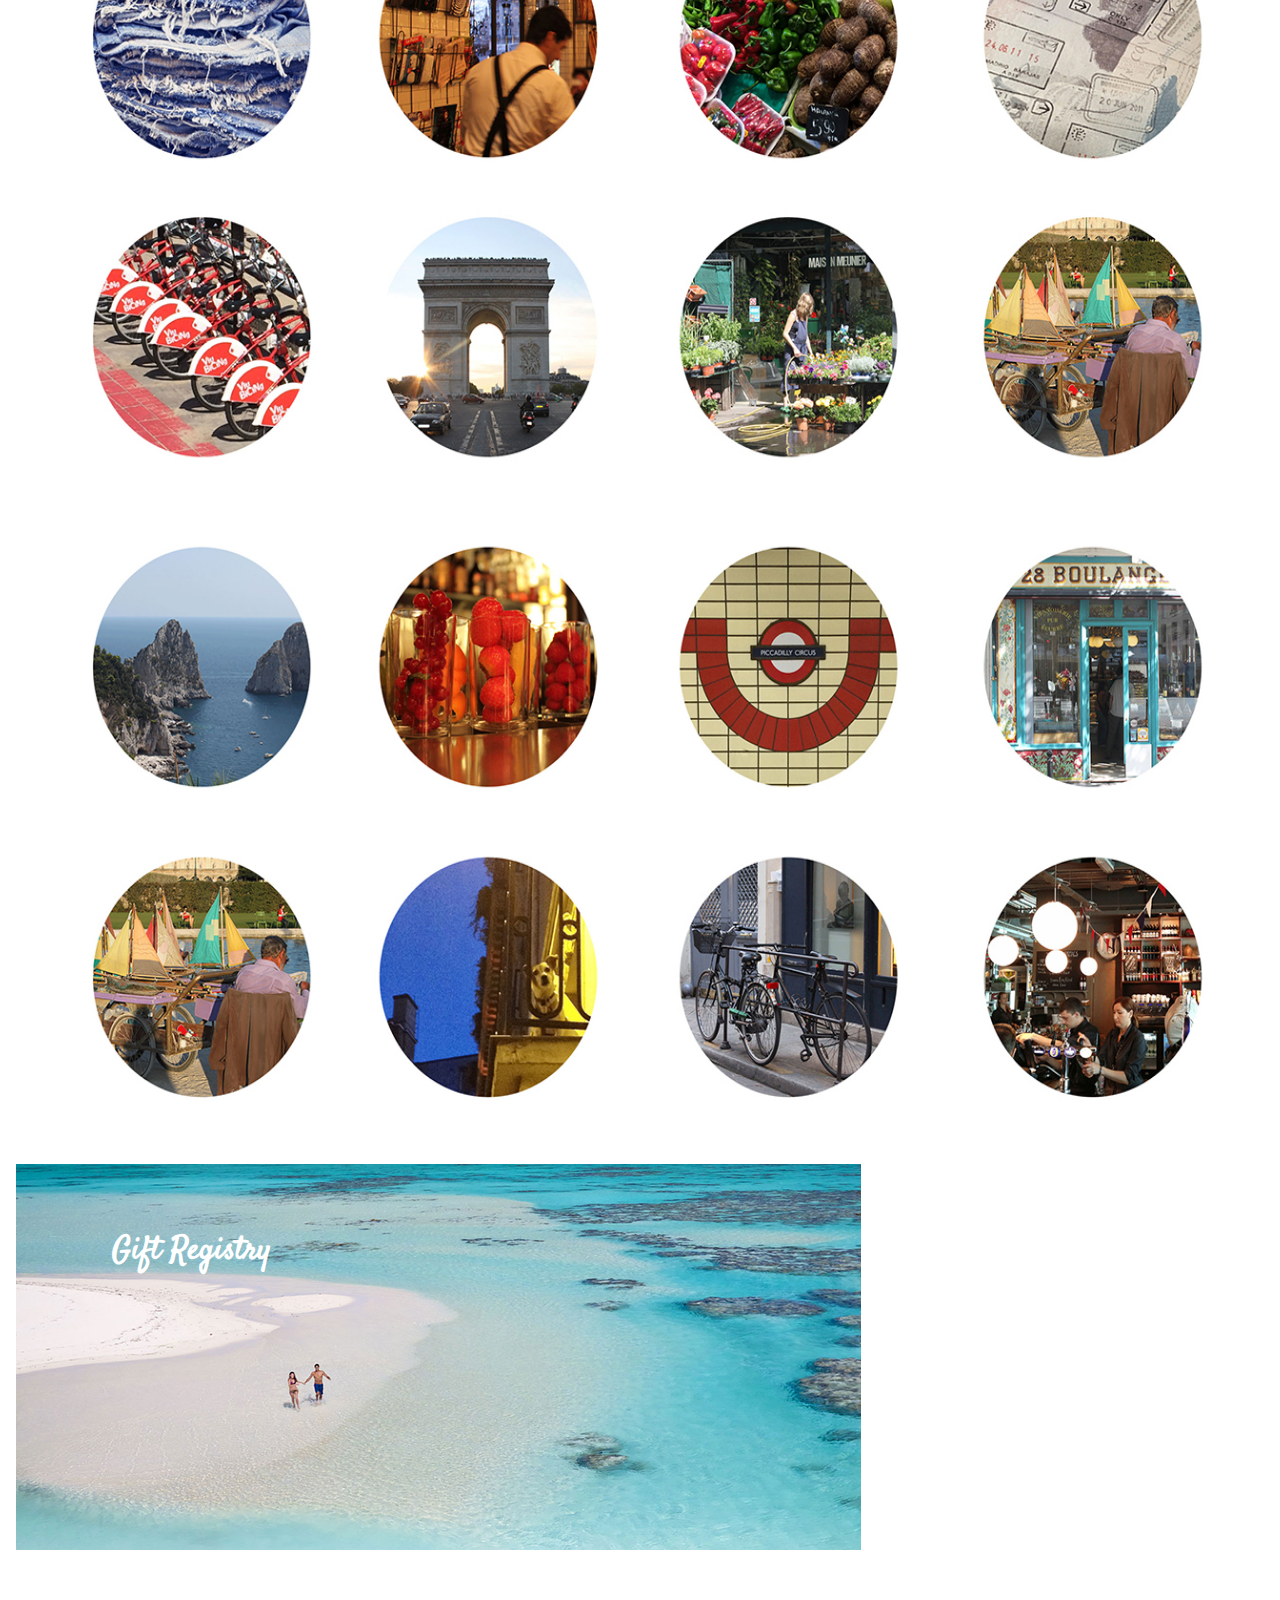
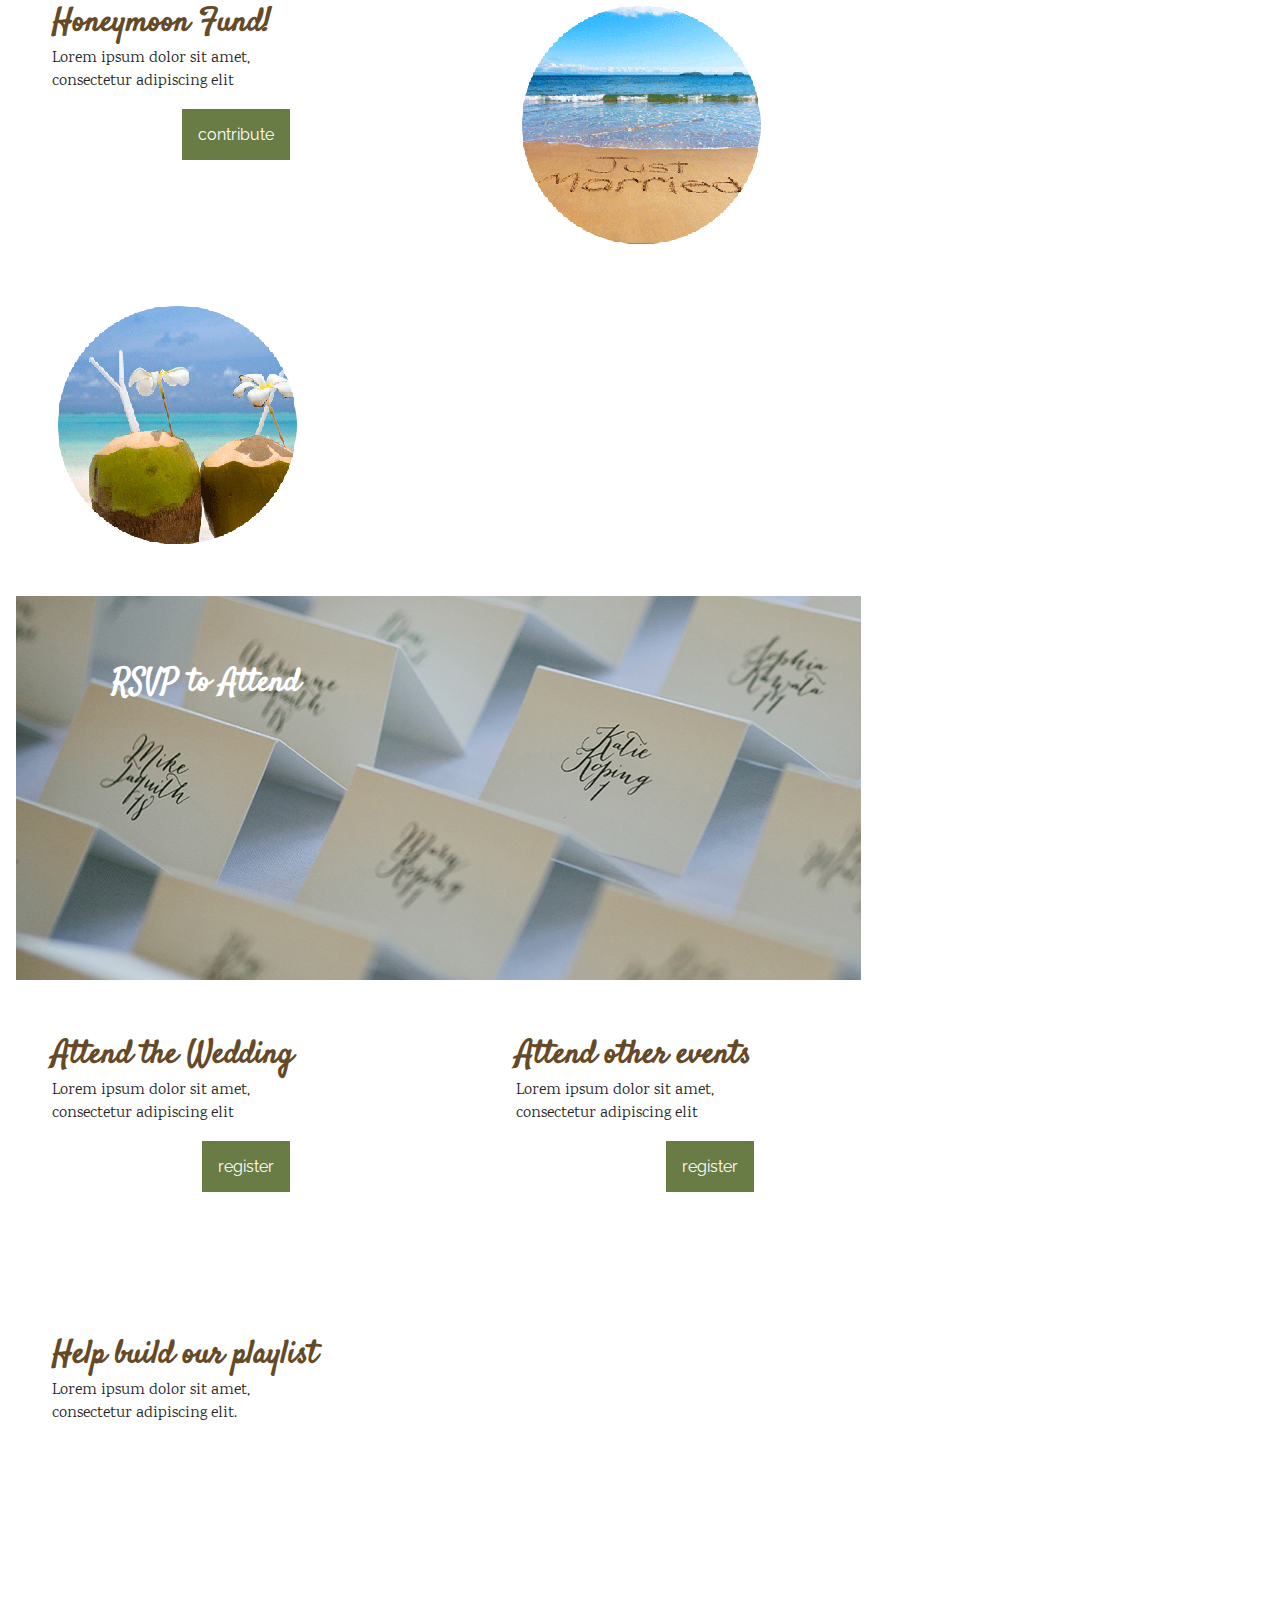
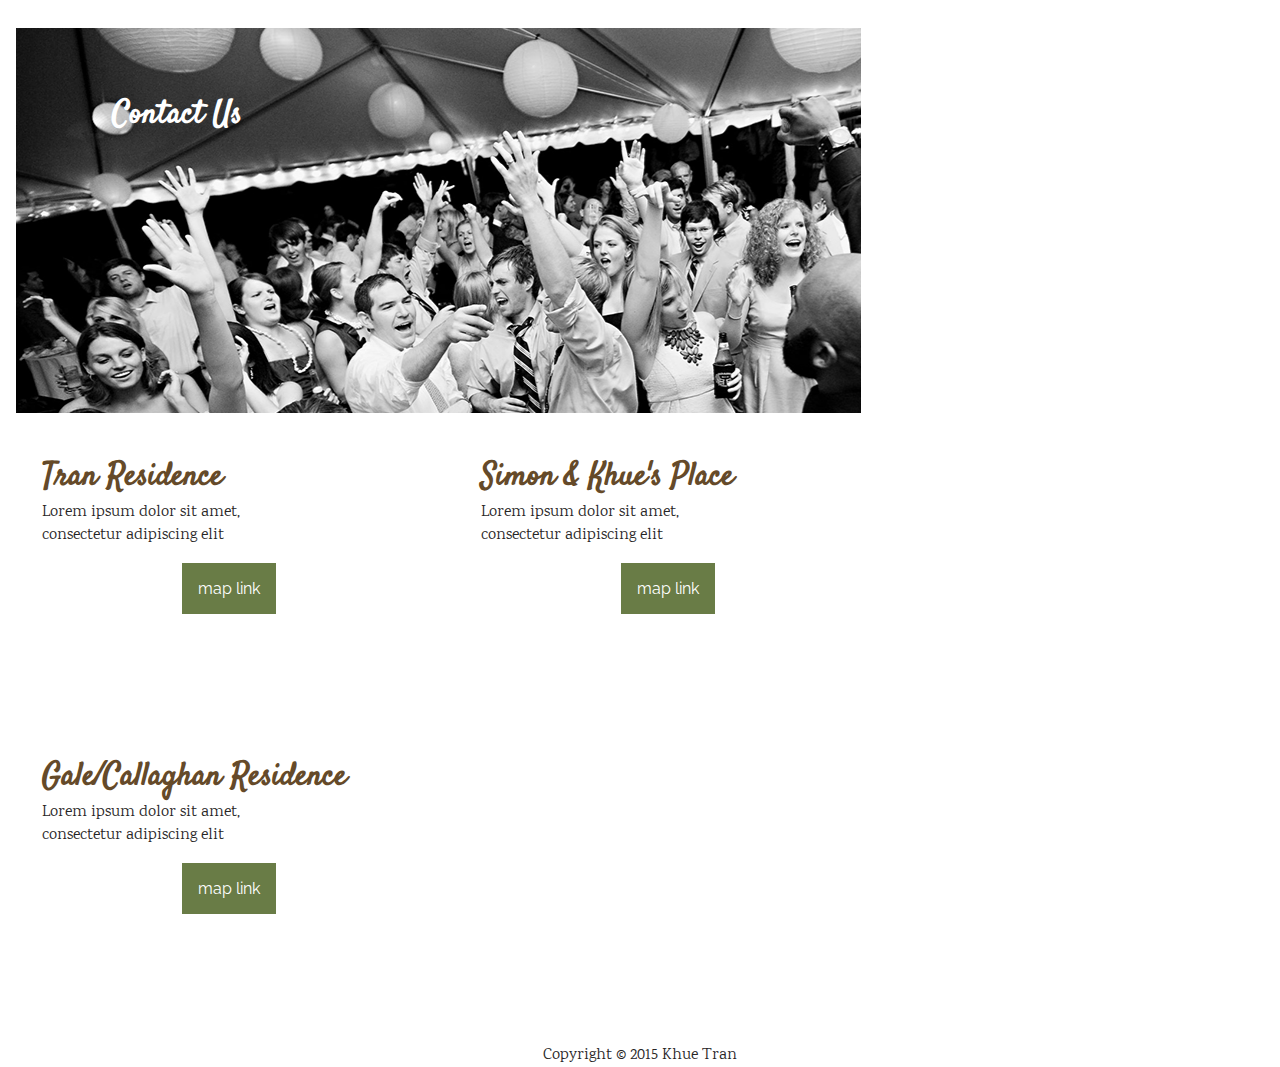
==== commit 5c0476f0: "css html" ====
--- a/KhueTran/index.html
+++ b/KhueTran/index.html
@@ -15,6 +15,9 @@
 		<h2>June 6, 2015 - Minneapolis, MN</h2>
 	</div>
 
+</header>
+
+<body>	
 	<nav>
 		<nav class="clearfix">
 		<a href="contact">CONTACT</a>
@@ -24,9 +27,6 @@
 		<a href="locations">LOCATIONS</a>
 		<a href="wedding">WEDDING</a>	
 	</nav>
-</header>
-
-<body>	
 
 	<section id="content">
 	
--- a/KhueTran/css/style.css
+++ b/KhueTran/css/style.css
@@ -135,6 +135,7 @@
 	padding: 4em;
 	max-width: 66%;
 	background-image: url("contact.jpg");
+	background-repeat: no-repeat; 
 	clear:both;
 }
 
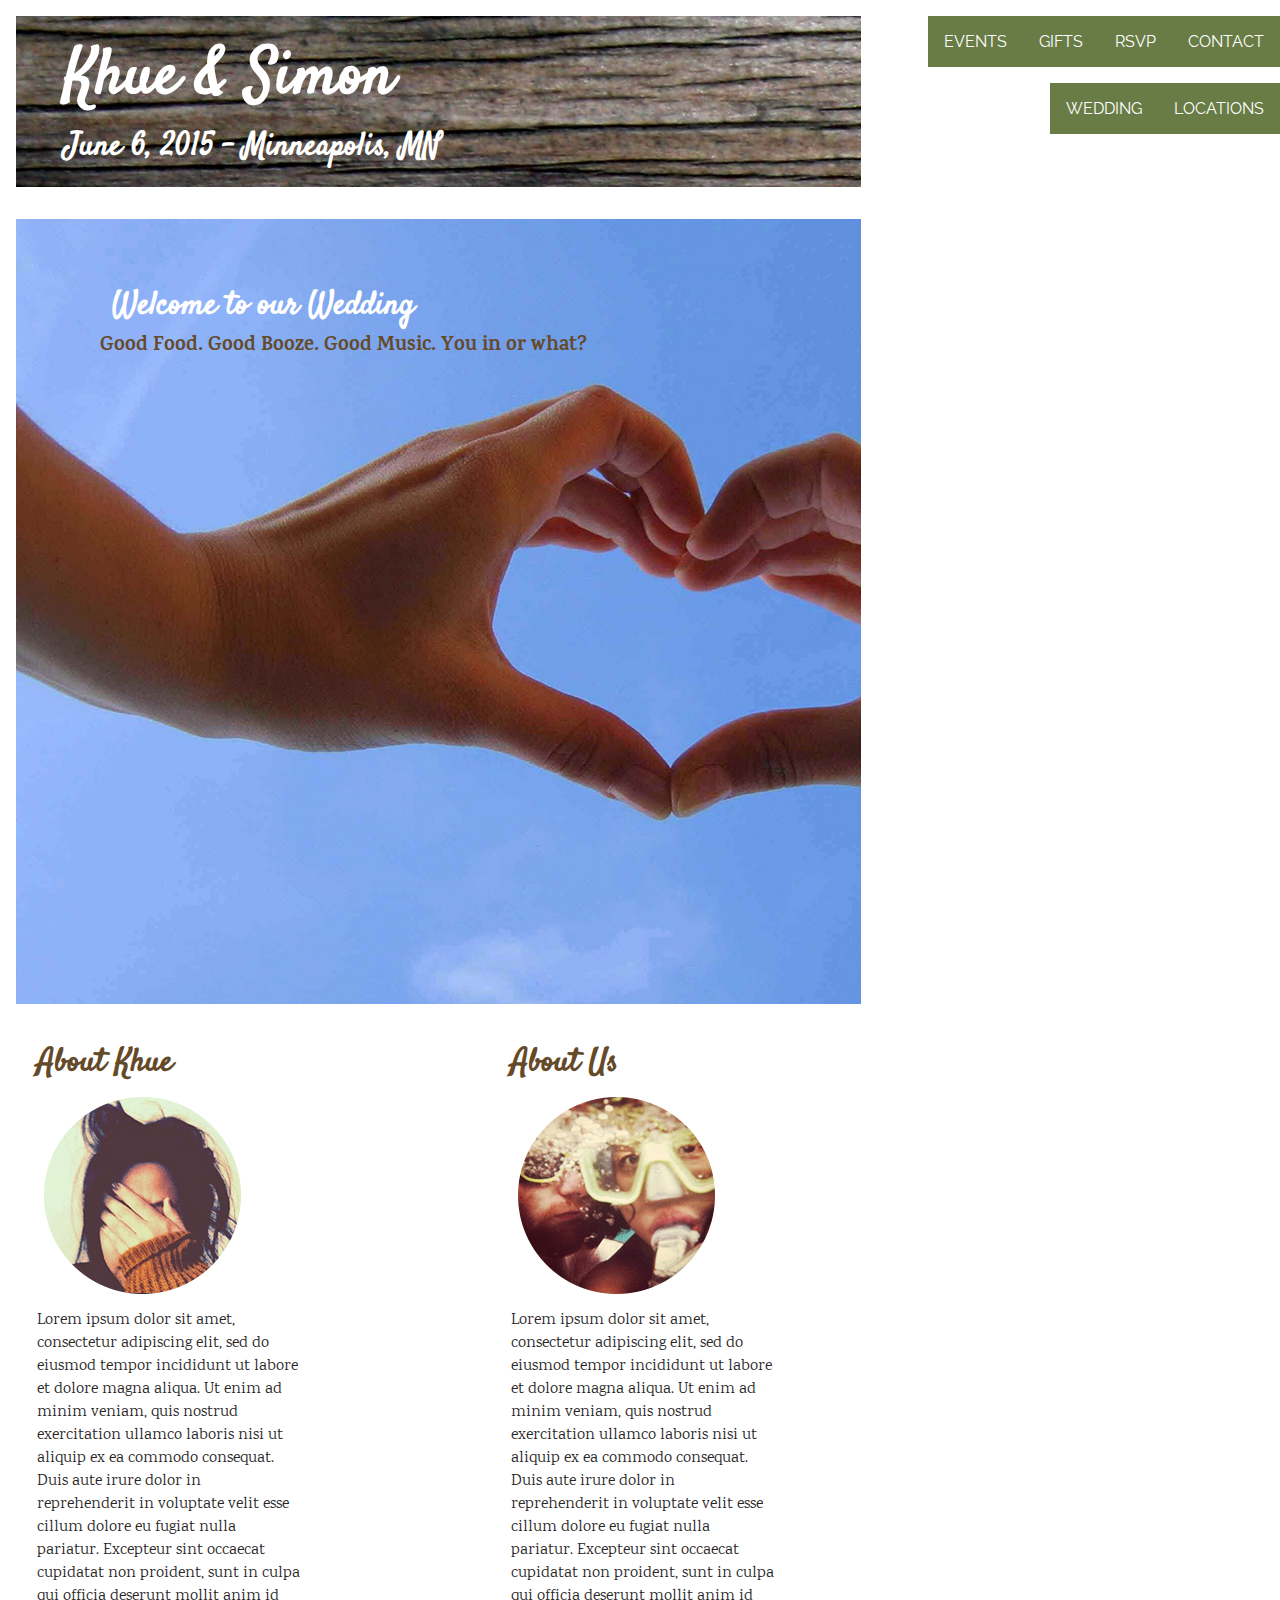
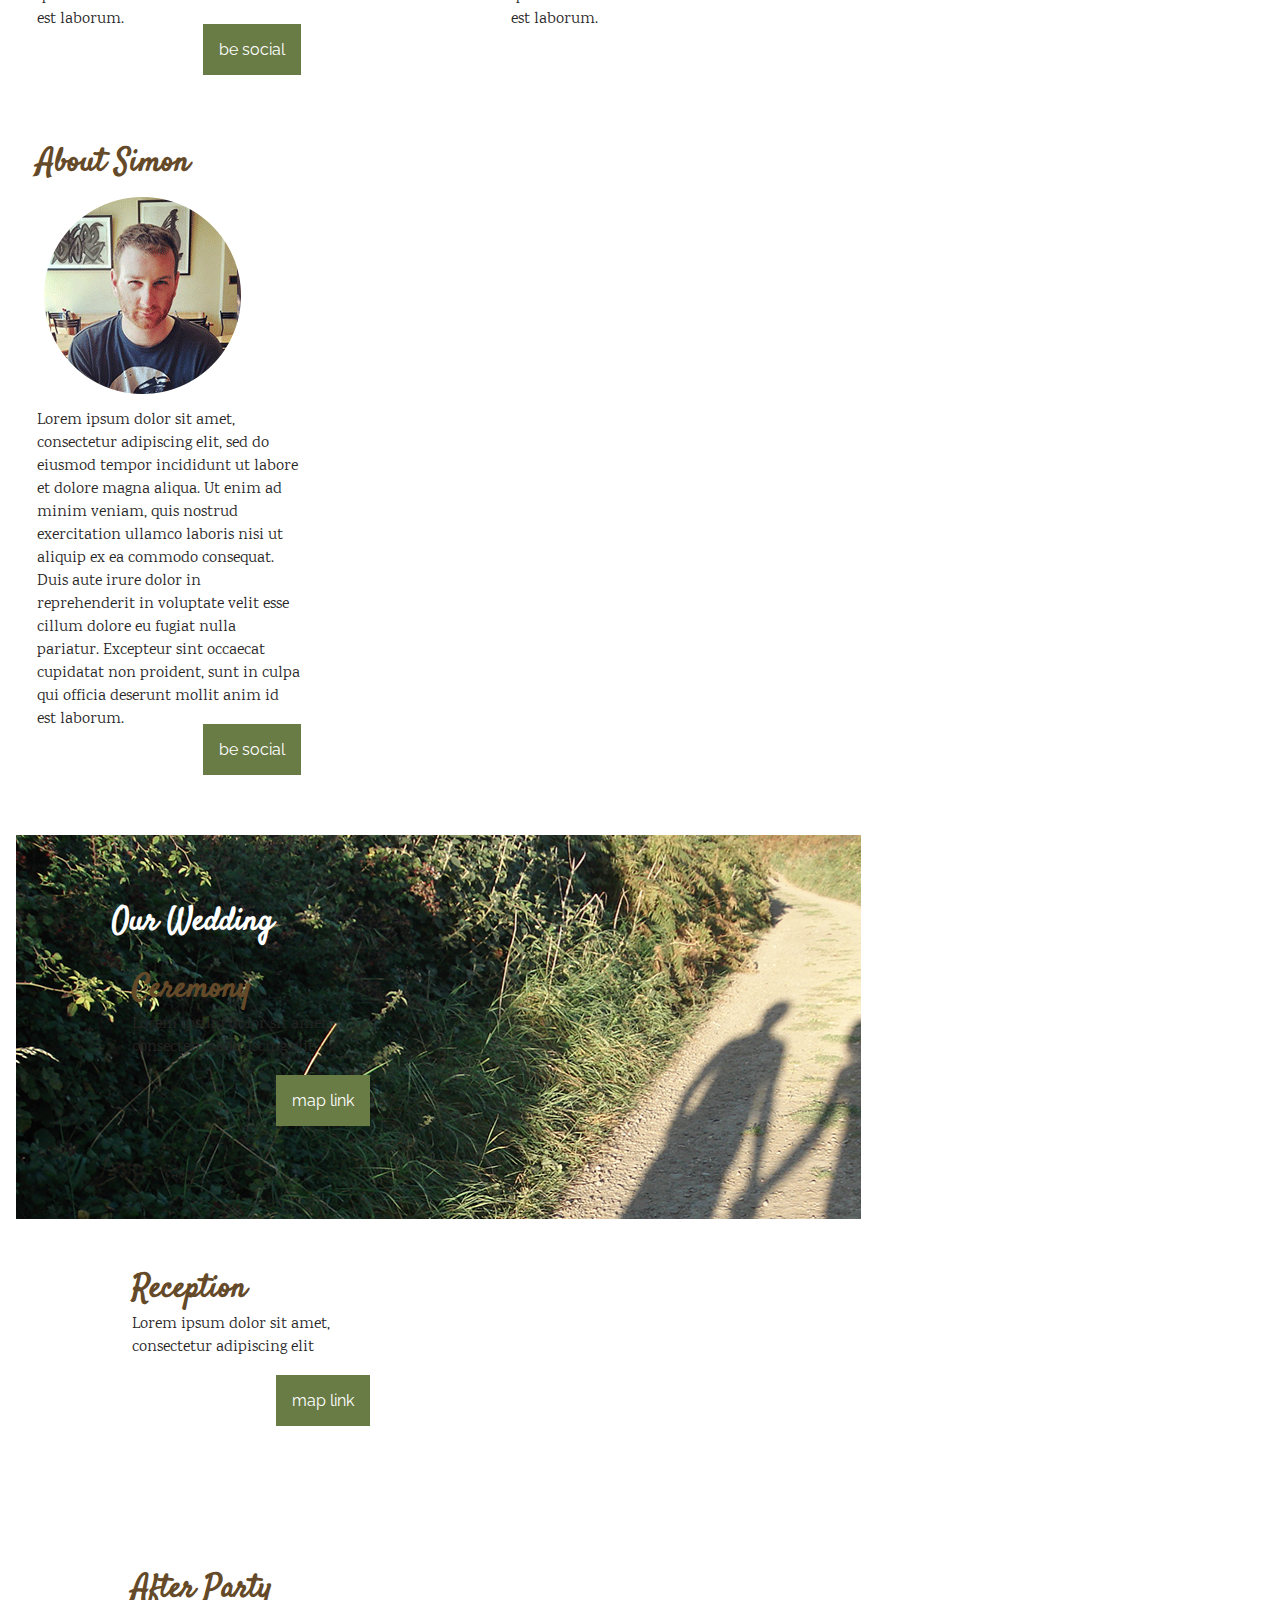
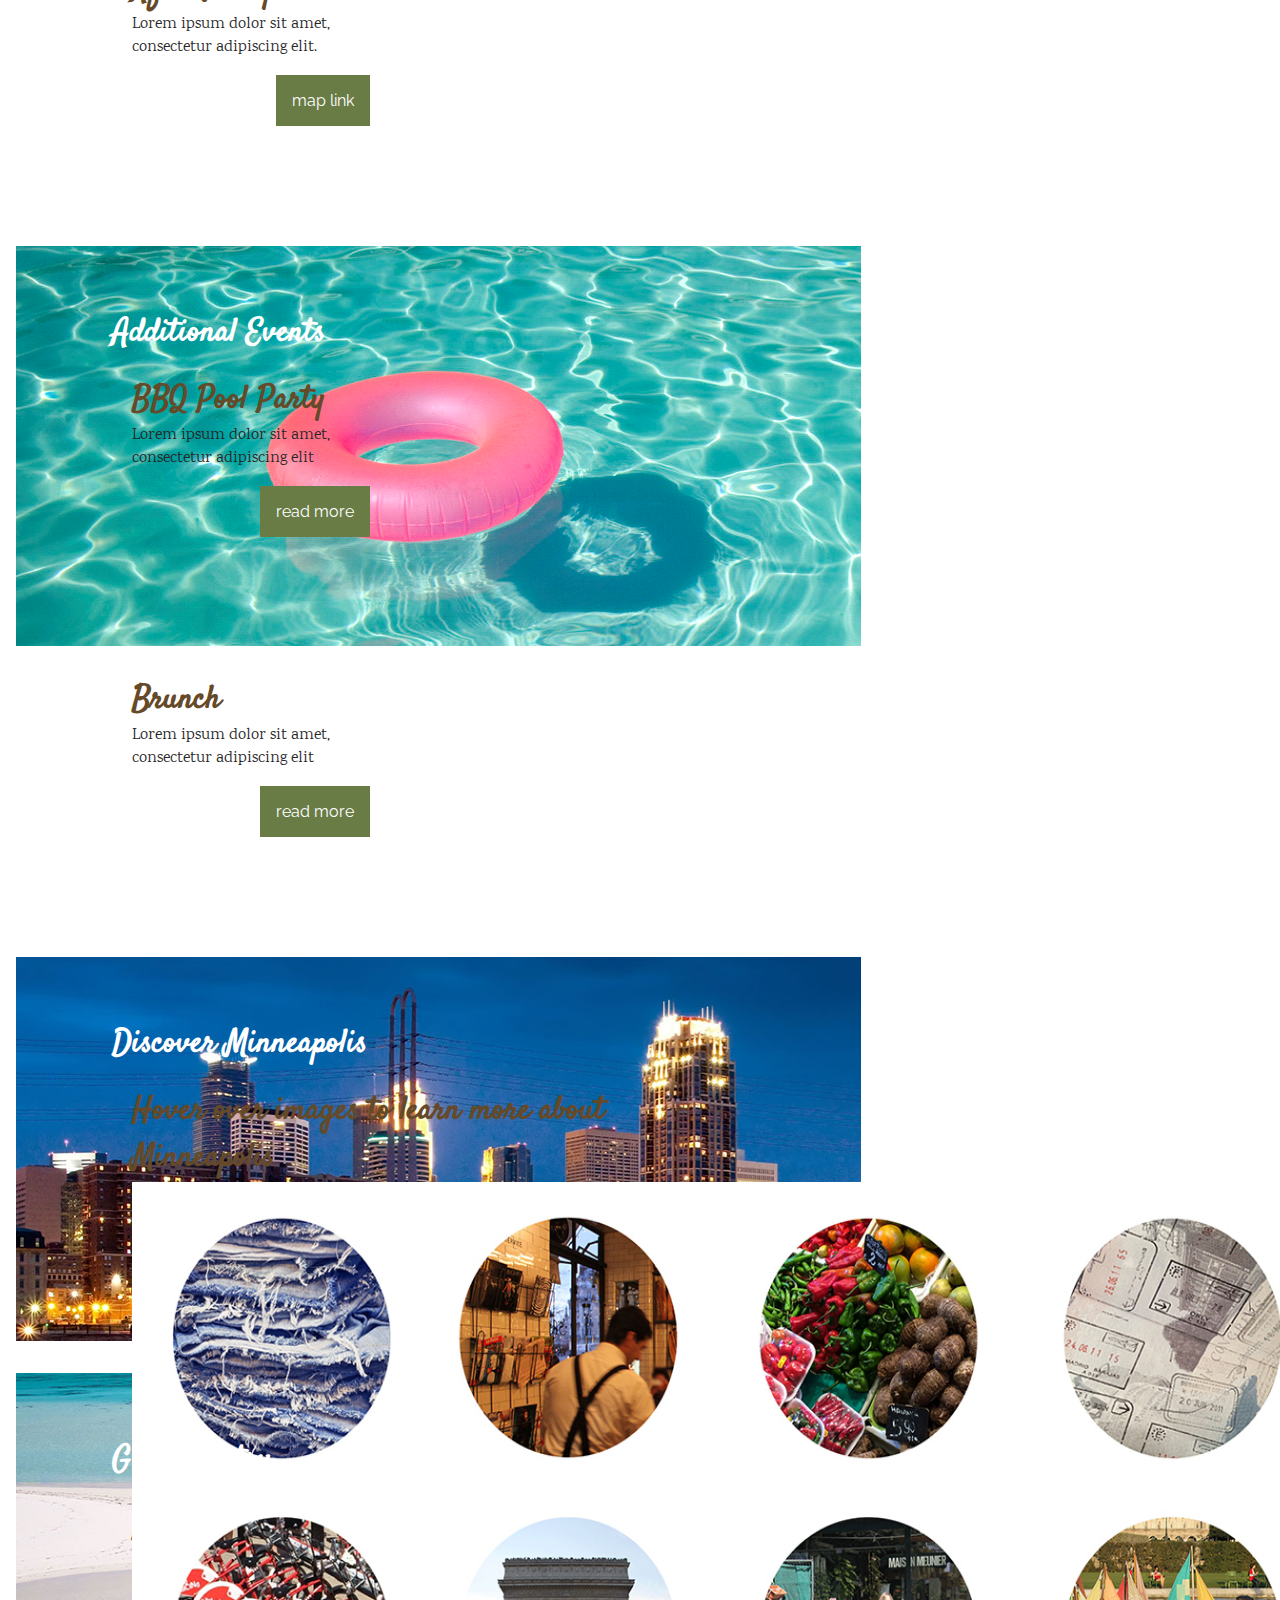
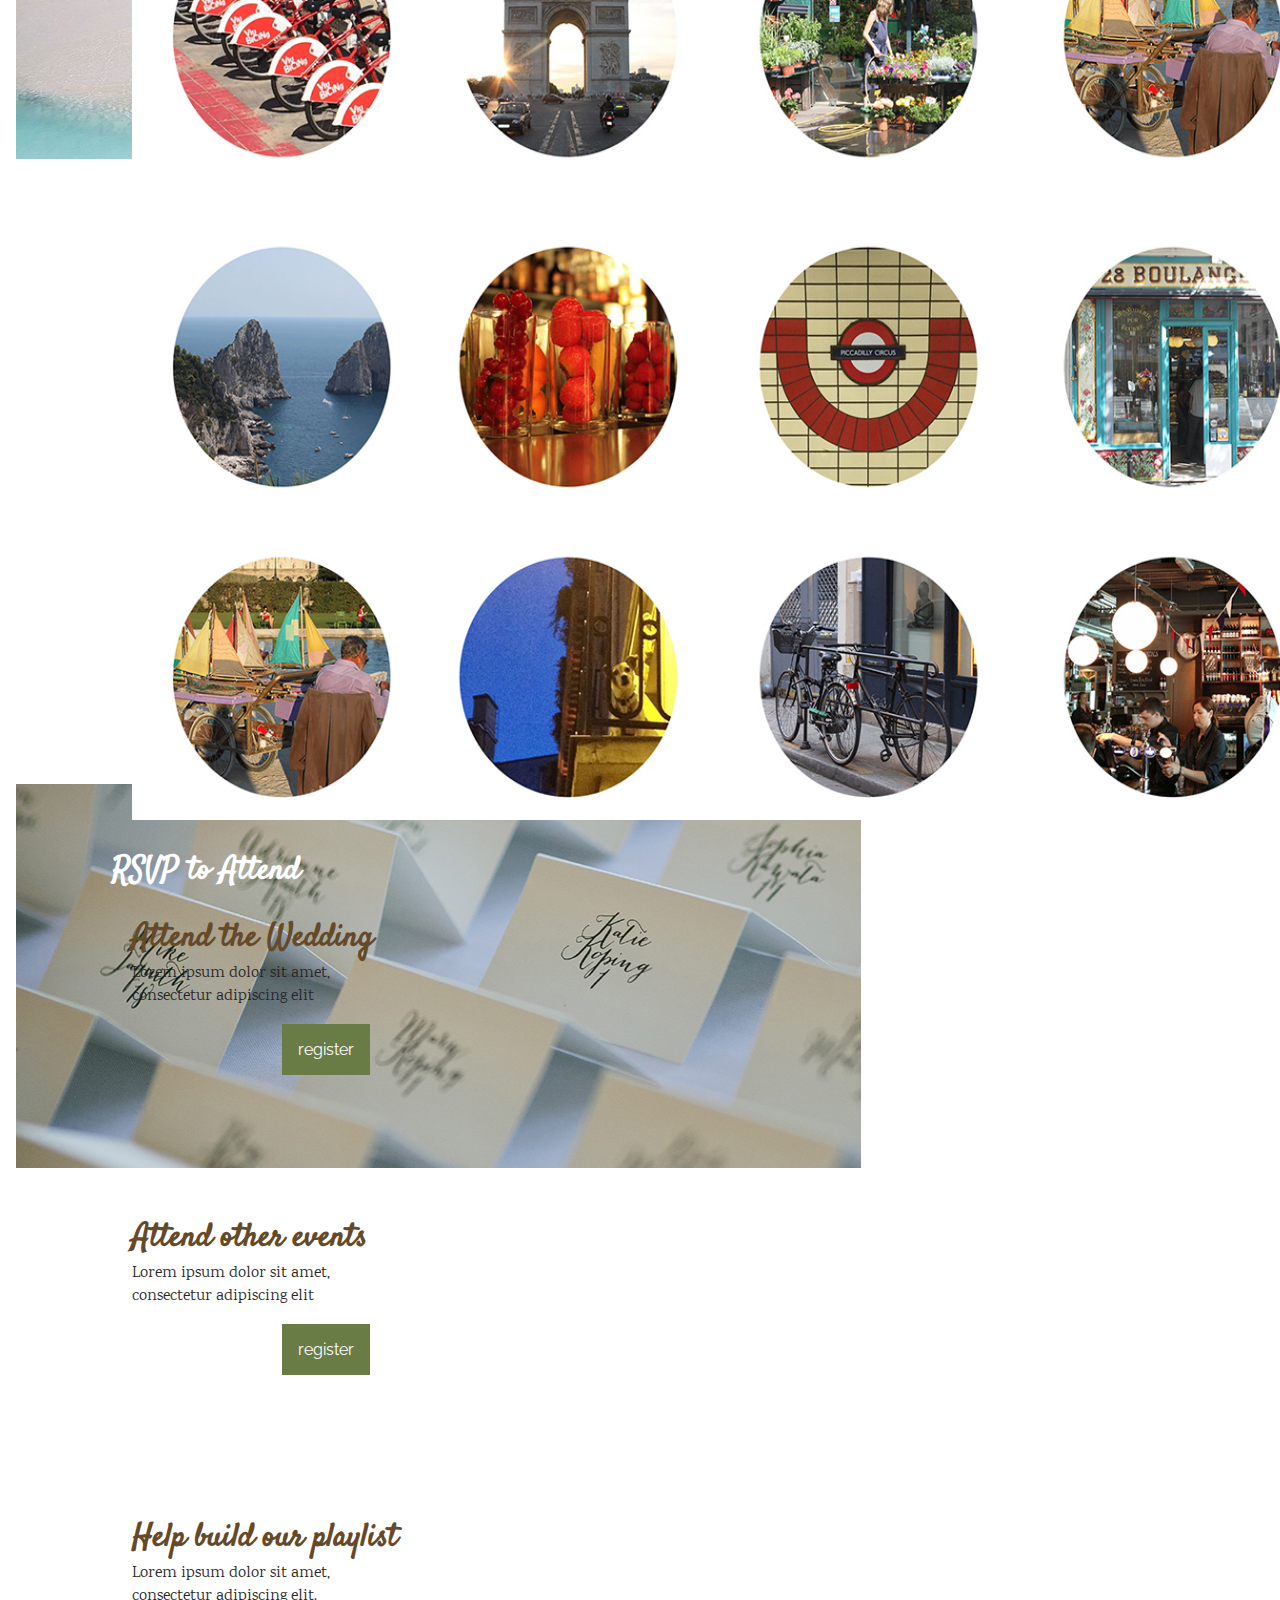
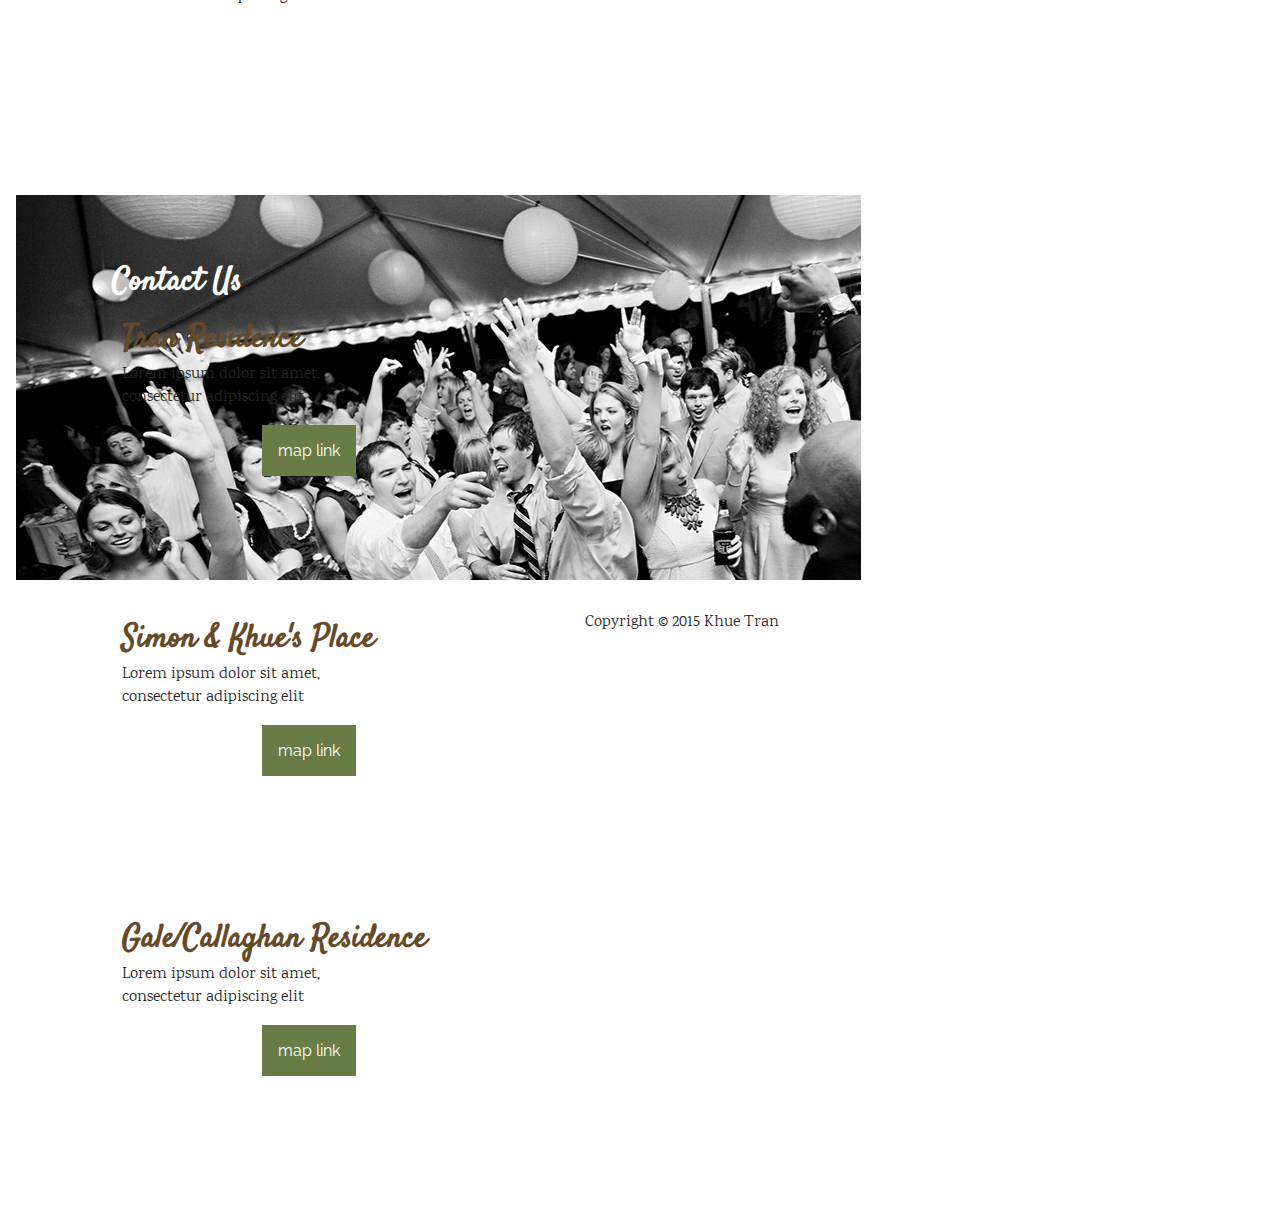
==== commit 368ed1f9: "Update index.html" ====
--- a/KhueTran/index.html
+++ b/KhueTran/index.html
@@ -8,18 +8,14 @@
 	<link href='http://fonts.googleapis.com/css?family=Satisfy' rel='stylesheet' type='text/css'>
 	<link rel="stylesheet" type="text/css" href="css/style.css">
 </head>
-
-<header>
-	<div id="logo">
-		<h1>Khue & Simon</h1>
-		<h2>June 6, 2015 - Minneapolis, MN</h2>
-	</div>
-
-</header>
-
 <body>	
-	<nav>
-		<nav class="clearfix">
+	<header>
+		<div id="logo">
+			<h1>Khue & Simon</h1>
+			<h2>June 6, 2015 - Minneapolis, MN</h2>
+		</div>
+	</header>
+	<nav class="clearfix">
 		<a href="contact">CONTACT</a>
 		<a href="rsvp">RSVP</a>
 		<a href="gifts">GIFTS</a>
@@ -28,147 +24,108 @@
 		<a href="wedding">WEDDING</a>	
 	</nav>
 
-	<section id="content">
-	
-		<div class"clearfix">
-			<div id="welcome">
-				<h2>Welcome to our Wedding</h2>
-				<h4>Good Food. Good Booze. Good Music. You in or what?</h4>
-			</div>
-		
-		<div class="clearfix">	
-			<div class="bigcolumn" id="column1">	
+	<main id="content">
+		<section id="welcome">
+			<h2>Welcome to our Wedding</h2>
+			<h4>Good Food. Good Booze. Good Music. You in or what?</h4>
+		</section>
+		<section id="about">
+			<section class="bigcolumn" id="column1">	
 				<h3>About Khue</h3>			
 				<img src="css/circle_khue.png" alt="khue">
 				<p>Lorem ipsum dolor sit amet, consectetur adipiscing elit, sed do eiusmod tempor incididunt ut labore et dolore magna aliqua. Ut enim ad minim veniam, quis nostrud exercitation ullamco laboris nisi ut aliquip ex ea commodo consequat. Duis aute irure dolor in reprehenderit in voluptate velit esse cillum dolore eu fugiat nulla pariatur. Excepteur sint occaecat cupidatat non proident, sunt in culpa qui officia deserunt mollit anim id est laborum.<a href "#" alt="social link">be social</a></p>
-			</div>	
-
-	        <div class="bigcolumn" id="column2">
-	       		<h3>About Us</h3>
-	       		<img src="css/circle_us.png" alt="us">			
+			</section>	
+		        <section class="bigcolumn" id="column2">
+		       		<h3>About Us</h3>
+	       			<img src="css/circle_us.png" alt="us">			
 				<p>Lorem ipsum dolor sit amet, consectetur adipiscing elit, sed do eiusmod tempor incididunt ut labore et dolore magna aliqua. Ut enim ad minim veniam, quis nostrud exercitation ullamco laboris nisi ut aliquip ex ea commodo consequat. Duis aute irure dolor in reprehenderit in voluptate velit esse cillum dolore eu fugiat nulla pariatur. Excepteur sint occaecat cupidatat non proident, sunt in culpa qui officia deserunt mollit anim id est laborum.</p>
-	       	</div>
-
-	       	<div class="bigcolumn" id="column3">
-	       		<h3>About Simon</h3>	 
-	       		<img src="css/circle_simon.png" alt="simon">     
+		       	</section>
+		       	<section class="bigcolumn" id="column3">
+		       		<h3>About Simon</h3>	 
+		       		<img src="css/circle_simon.png" alt="simon">     
 				<p>Lorem ipsum dolor sit amet, consectetur adipiscing elit, sed do eiusmod tempor incididunt ut labore et dolore magna aliqua. Ut enim ad minim veniam, quis nostrud exercitation ullamco laboris nisi ut aliquip ex ea commodo consequat. Duis aute irure dolor in reprehenderit in voluptate velit esse cillum dolore eu fugiat nulla pariatur. Excepteur sint occaecat cupidatat non proident, sunt in culpa qui officia deserunt mollit anim id est laborum.<a href "#" alt="social link">be social</a></p>
-			</div>
-
-		<div id="wedding">
+			</section>
+		</section>
+		<section id="wedding">
 			<h2>Our Wedding</h2>
-		</div>
-
-		<div class="clearfix">	
-			<div class="column" id="column1">	
+			<section class="column" id="column1">	
 				<h3>Ceremony</h3>			
 				<p>Lorem ipsum dolor sit amet, consectetur adipiscing elit<a href "#" alt="maplink">map link</a></p>
-			</div>	
-
-	        <div class="column" id="column2">
-	       		<h3>Reception</h3>			
+			</section>	
+		        <section class="column" id="column2">
+		       		<h3>Reception</h3>			
 				<p>Lorem ipsum dolor sit amet, consectetur adipiscing elit<a href "#" alt="maplink">map link</a></p>
-	       	</div>
-
-	       	<div class="column" id="column3">
-	       		<h3>After Party</h3>	      
+	       		</section>
+		       	<section class="column" id="column3">
+		       		<h3>After Party</h3>	      
 				<p>Lorem ipsum dolor sit amet, consectetur adipiscing elit.<a href "#" alt="maplink">map link</a></p>
-			</div>
-		</div>
-
-		<div id="events">
+			</section>
+		</section>
+		<section id="events">
 			<h2>Additional Events</h2>
-		</div>
-
-		<div class="clearfix">	
-			<div class="column" id="column1">	
+			<section class="column" id="column1">	
 				<h3>BBQ Pool Party</h3>			
 				<p>Lorem ipsum dolor sit amet, consectetur adipiscing elit<a href "/#" alt="read more">read more</a></p>
-			</div>	
+			</section>	
+		        <section class="column" id="column2">
+		       		<h3>Brunch</h3>			
+				<p>Lorem ipsum dolor sit amet, consectetur adipiscing elit<a href "#" alt="read more">read more</a></p> 
+		       	</section>
+		</section>
 
-	        <div class="column" id="column2">
-	       		<h3>Brunch</h3>			
-				<p>Lorem ipsum dolor sit amet, consectetur adipiscing elit<a href "#" alt="read more">read more</a></p> 
-	       	</div>
-		</div>
-
-		<div id="locations">
+		<section id="locations">
 			<h2>Discover Minneapolis</h2>
-		</div>
-		<div id="moodboard">
-			<h3>Hover over images to learn more about Minneapolis</h3>
-			<img src="css/locations_moodboard.jpg" alt="locations" height="1238" width="1179">
-		</div>
-		
-		<div id="gifts">
+			<section id="moodboard">
+				<h3>Hover over images to learn more about Minneapolis</h3>
+				<img src="css/locations_moodboard.jpg" alt="locations" height="1238" width="1179">
+			</section>
+		</section>
+		<section id="gifts">
 			<h2>Gift Registry</h2>
-		</div>
-
-		<div class="clearfix">	
-			<div class="column" id="column1">	
+			<section class="column" id="column1">	
 				<h3>Honeymoon Fund!</h3>			
 				<p>Lorem ipsum dolor sit amet, consectetur adipiscing elit<a href "#" alt="contribute">contribute</a></p>
-			</div>	
-
-	        <div class="column" id="column2">
-	       		<img src="css/just_married.png" alt="just married">
-	       	</div>
-
-	       	<div class="column" id="column3">
-	       		<img src="css/coconut_water.png" alt="coconut water">
-			</div>
-		</div>
-
-		<div id="rsvp">
+			</section>	
+		        <section class="column" id="column2">
+		       		<img src="css/just_married.png" alt="just married">
+		       	</section>
+		       	<section class="column" id="column3">
+		       		<img src="css/coconut_water.png" alt="coconut water">
+			</section>
+		</section>
+		<section id="rsvp">
 			<h2>RSVP to Attend</h2>
-		</div>
-				
-		<div class="clearfix">	
-			<div class="column" id="column1">	
+			<section class="column" id="column1">	
 				<h3>Attend the Wedding</h3>			
 				<p>Lorem ipsum dolor sit amet, consectetur adipiscing elit<a href "#" alt="register">register</a></p>
-			</div>	
-
-	        <div class="column" id="column2">
-	       		<h3>Attend other events</h3>			
+			</section>	
+	        	<section class="column" id="column2">
+	       			<h3>Attend other events</h3>			
 				<p>Lorem ipsum dolor sit amet, consectetur adipiscing elit<a href "#" alt="register">register</a></p> 
-	       	</div>
-
-	       	<div class="column" id="column3">
-	       		<h3>Help build our playlist</h3>	      
+	       		</section>
+	       		<section class="column" id="column3">
+	       			<h3>Help build our playlist</h3>	      
 				<p>Lorem ipsum dolor sit amet, consectetur adipiscing elit.<iframe src="https://embed.spotify.com/follow/1/?uri=spotify:artist:1vCWHaC5f2uS3yhpwWbIA6&size=detail&theme=light" width="300" height="56" scrolling="no" frameborder="0" style="border:none; overflow:hidden;" allowtransparency="true"></iframe></p>
-			</div>
-		</div>
-
-		<div id="contact">
+			</section>
+		</section>
+		<section id="contact">
 			<h2>Contact Us</h2>
-		</div>
-
-		<div class="clearfix">	
-			<div class="familycolumn" id="family">	
+			<section class="familycolumn" id="family">	
 				<h3>Tran Residence</h3>			
 				<p>Lorem ipsum dolor sit amet, consectetur adipiscing elit<a href "#" alt="map link">map link</a></p>
-			</div>	
-
-	        <div class="familycolumn" id="family">
-	       		<h3>Simon & Khue's Place</h3>			
+			</section>	
+		        <section class="familycolumn" id="family">
+		       		<h3>Simon & Khue's Place</h3>			
 				<p>Lorem ipsum dolor sit amet, consectetur adipiscing elit<a href "#" alt="map link">map link</a></p>
-	       	</div>
-
-	       	<div class="familycolumn" id="family">
-	       		<h3>Gale/Callaghan Residence</h3>	      
+		       	</section>
+	       		<section class="familycolumn" id="family">
+	       			<h3>Gale/Callaghan Residence</h3>	      
 				<p>Lorem ipsum dolor sit amet, consectetur adipiscing elit<a href "#" alt="map link">map link</a></p>
-			</div>
-		</div>
-
-	</div>
-
-	</section>
-
+			</section>
+		</section>
+	</main>
+	<footer>
+		<p>Copyright © 2015 Khue Tran</p>
+	</footer>
 </body>
-
-<footer>
-Copyright © 2015 Khue Tran
-</footer>
-
-</html>+</html>
--- a/KhueTran/css/style.css
+++ b/KhueTran/css/style.css
@@ -4,6 +4,9 @@
 	color:#272525;
 	font-size: 16px;
 	font-family: 'Karma', serif;
+}
+nav {
+	float left;
 }
 
 a {
